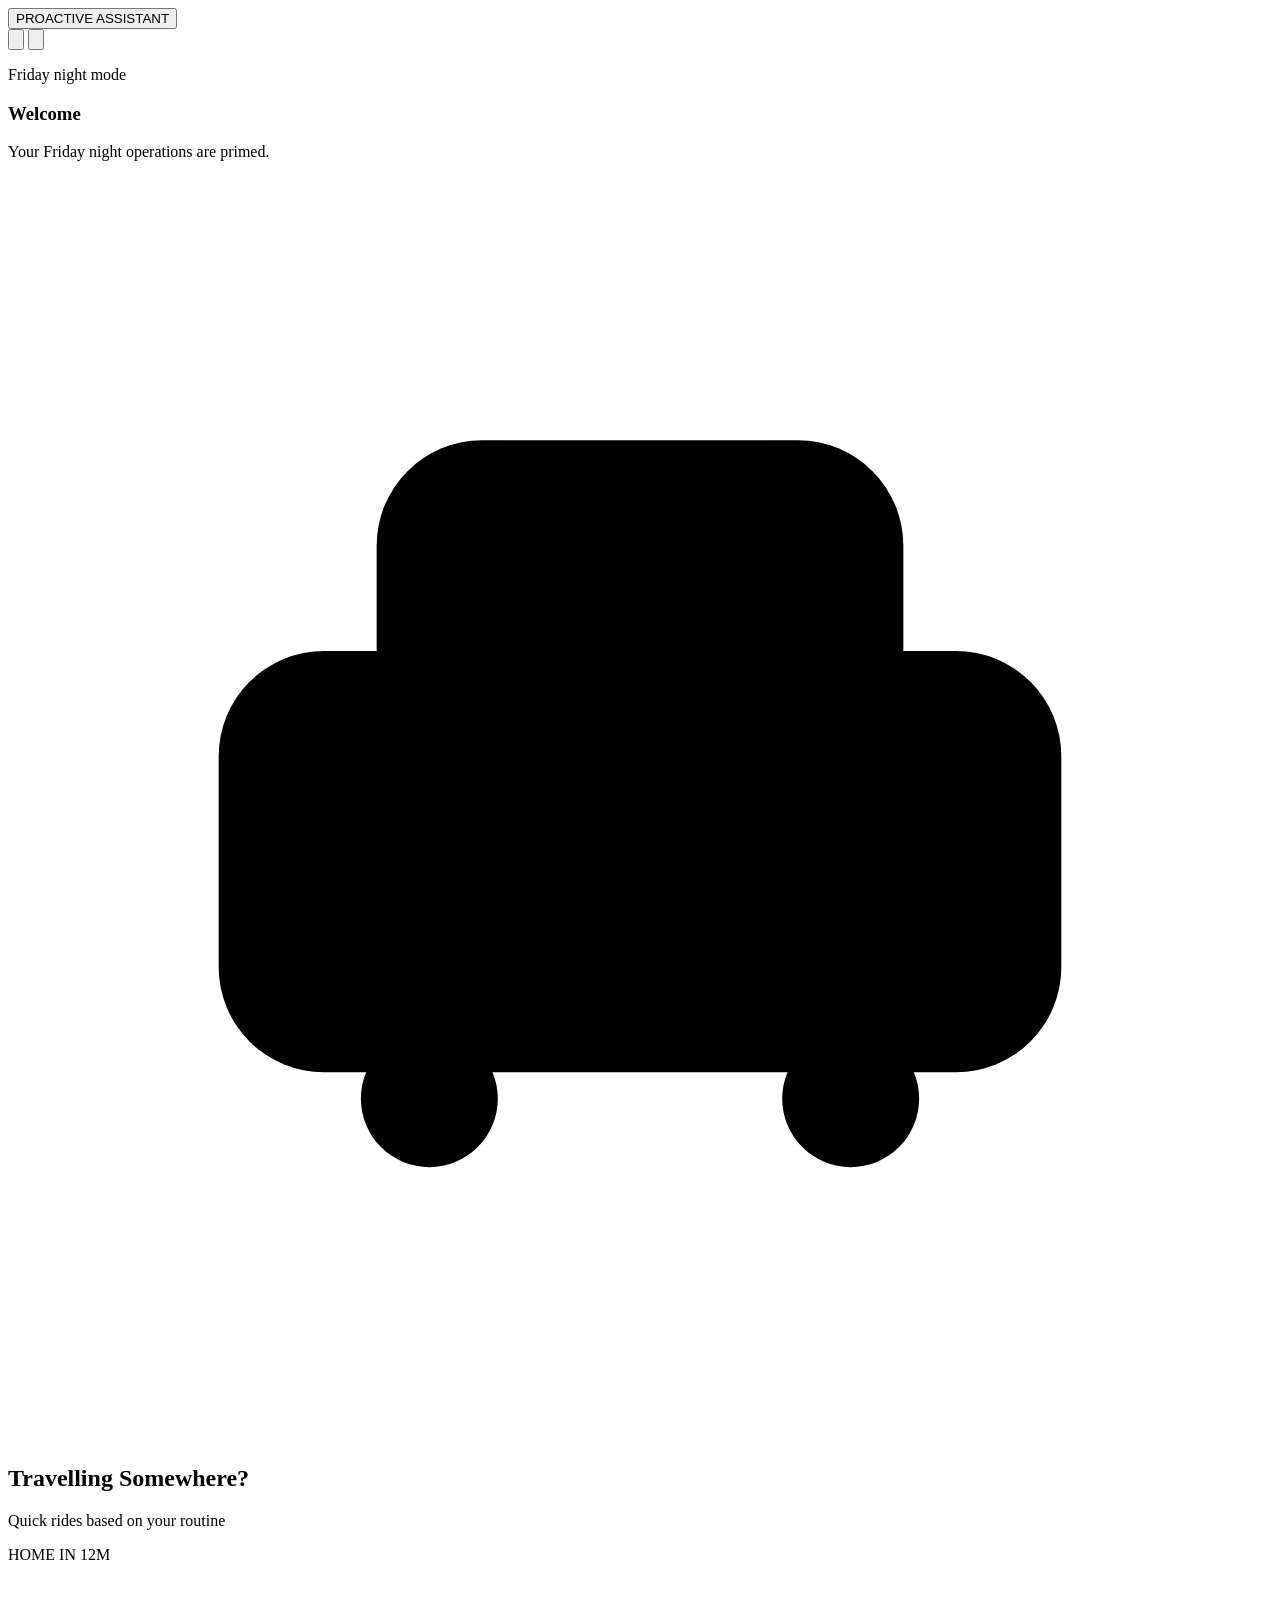
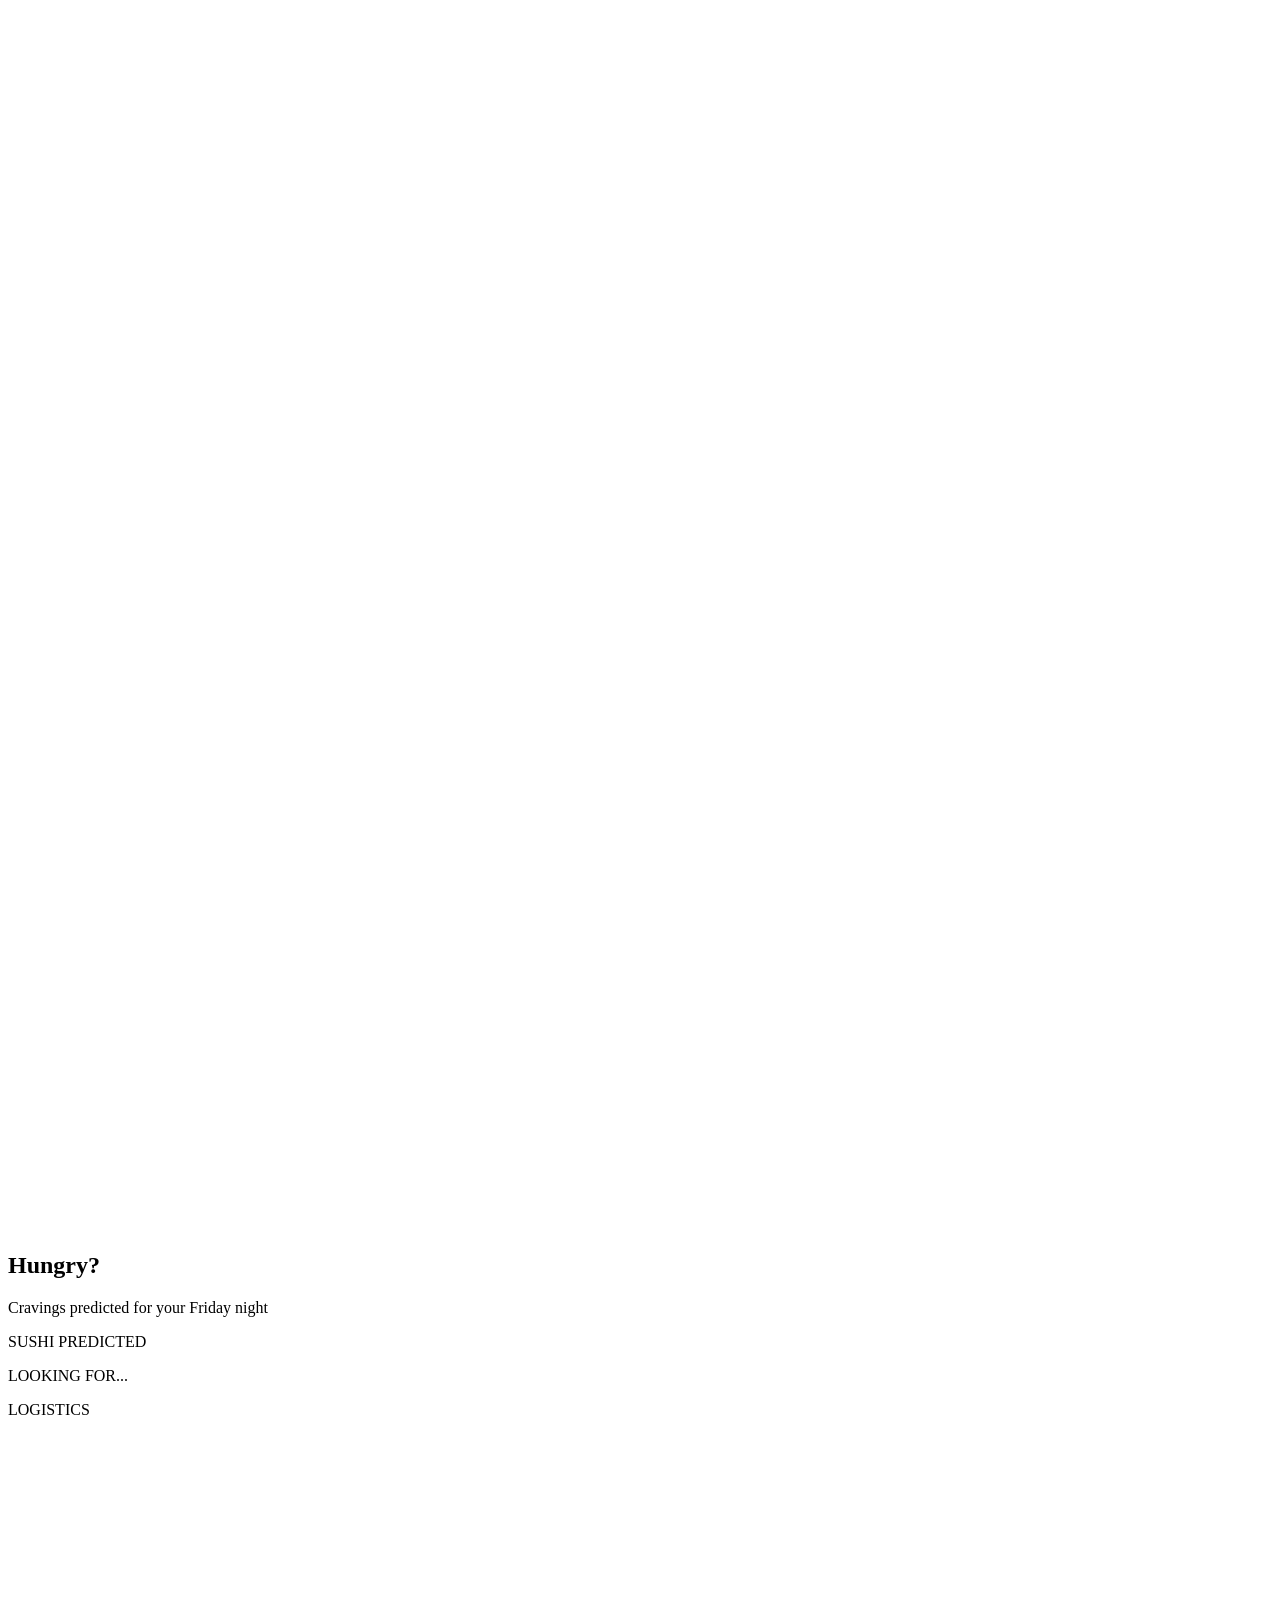
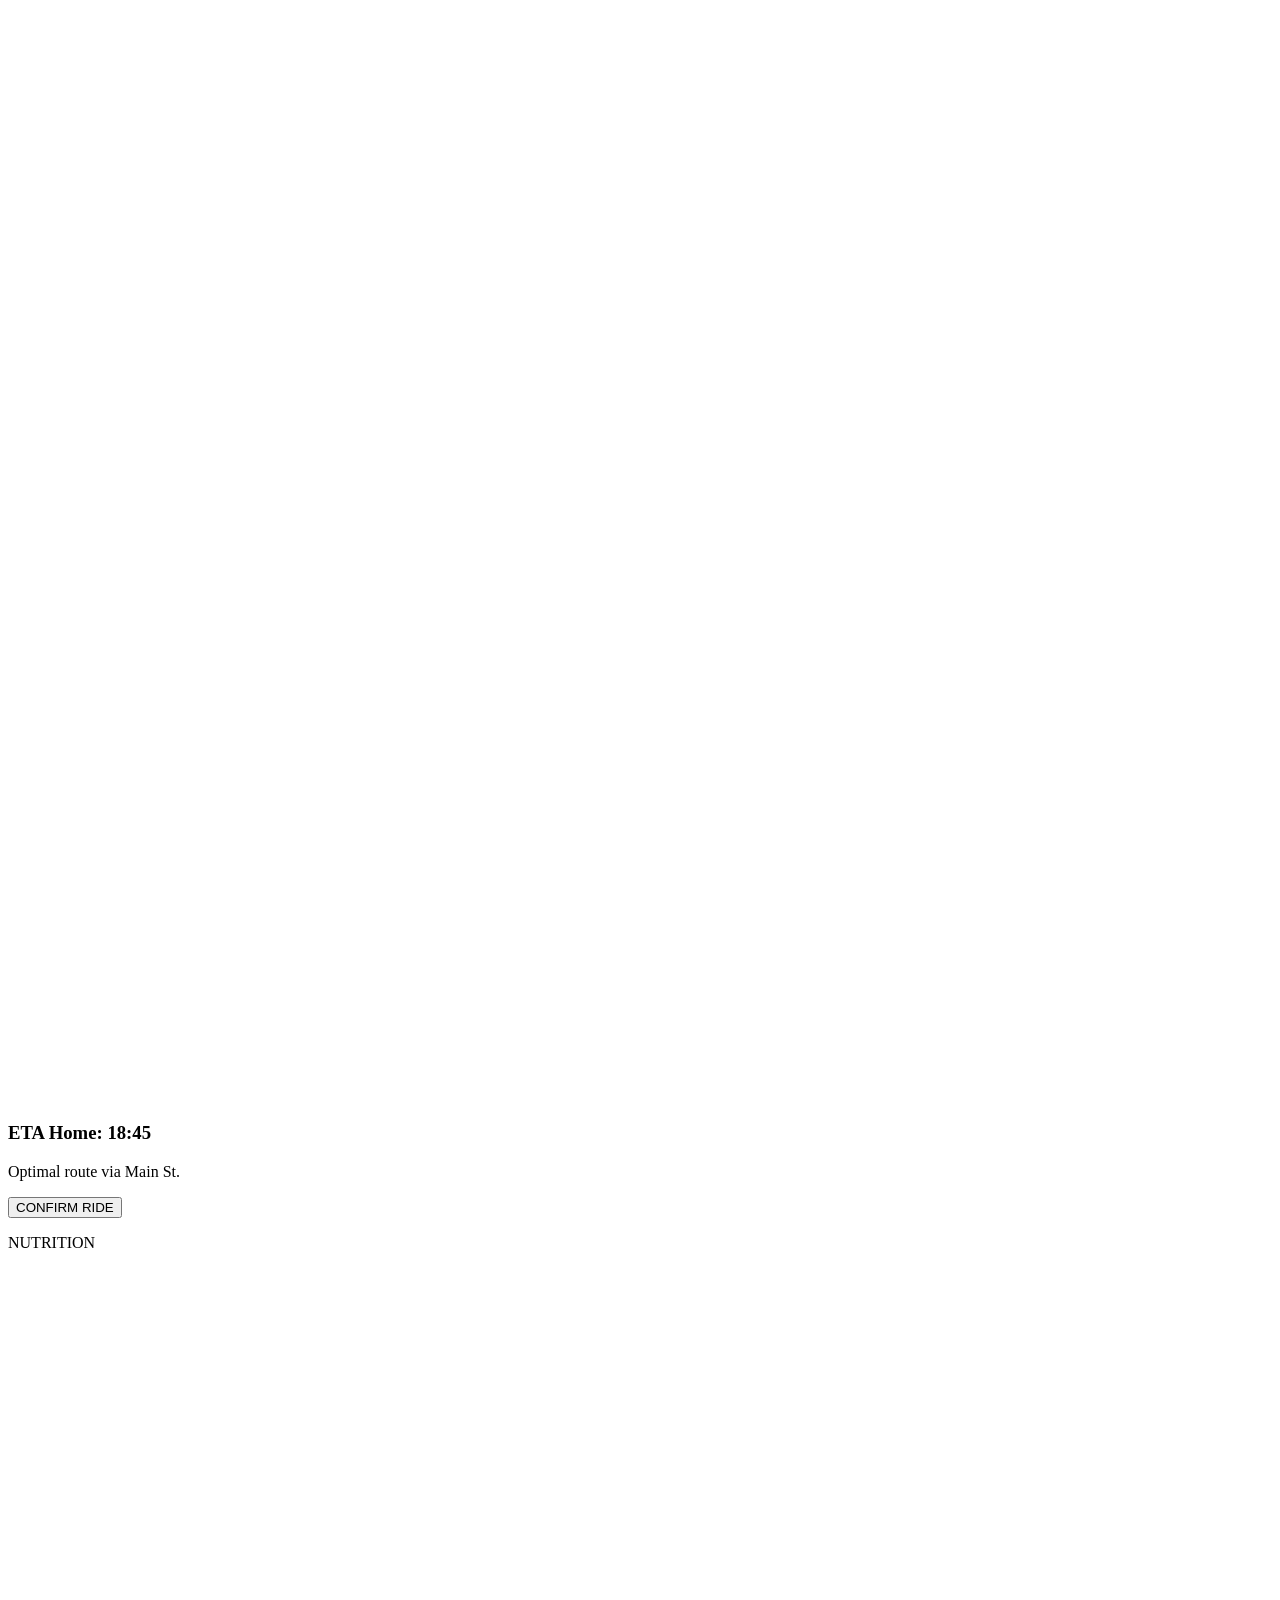
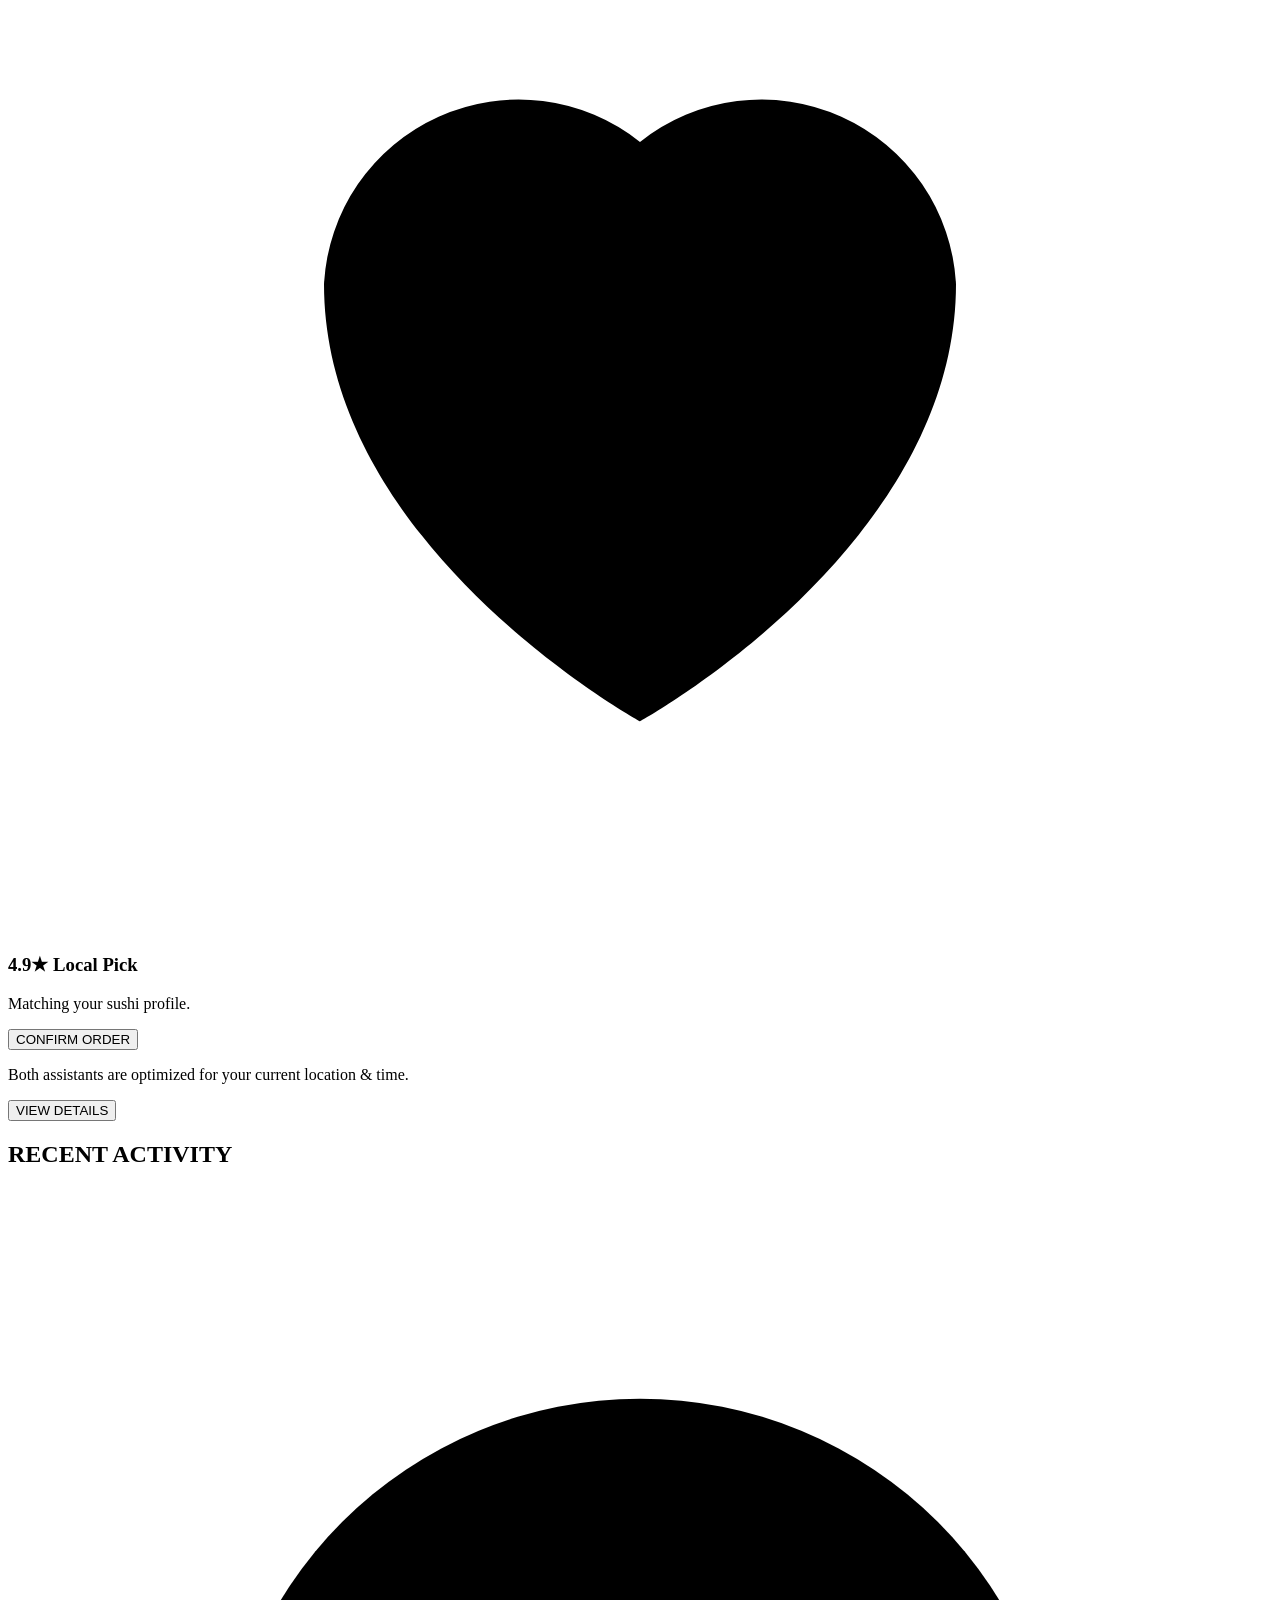
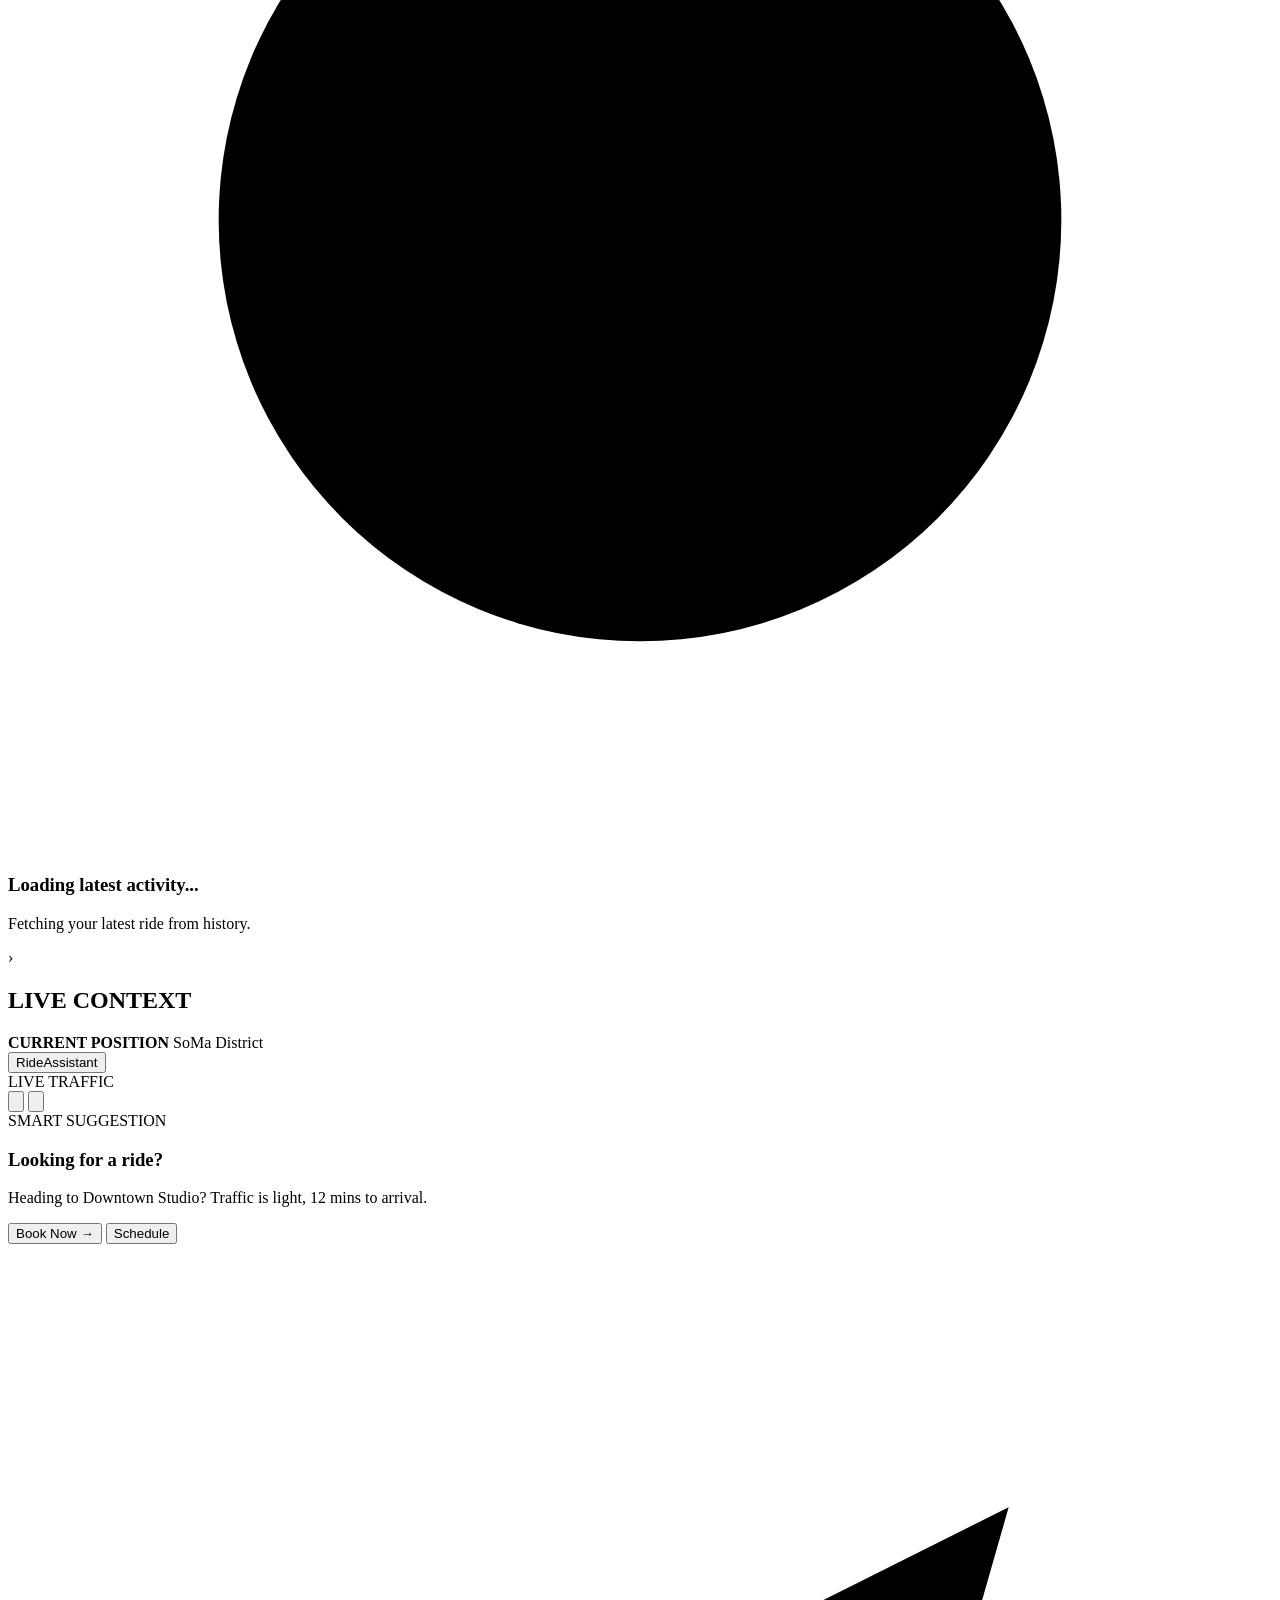
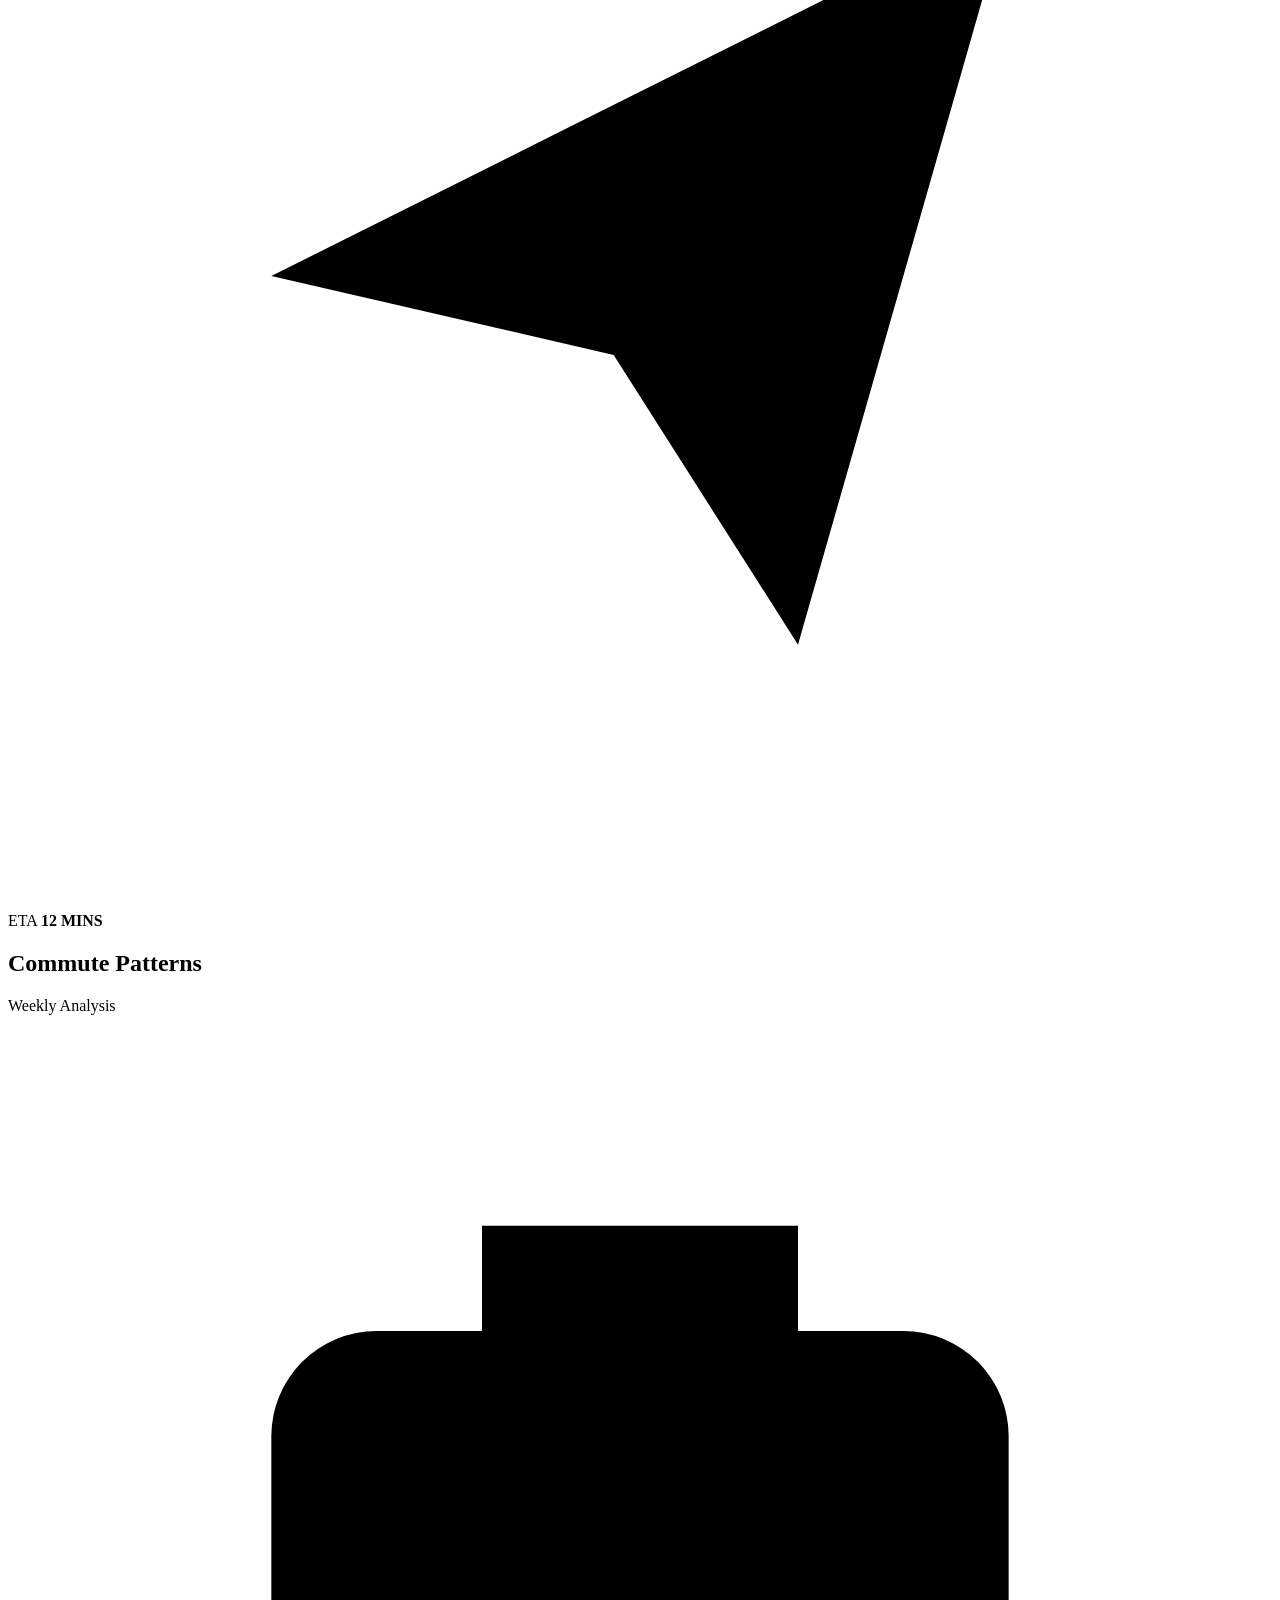
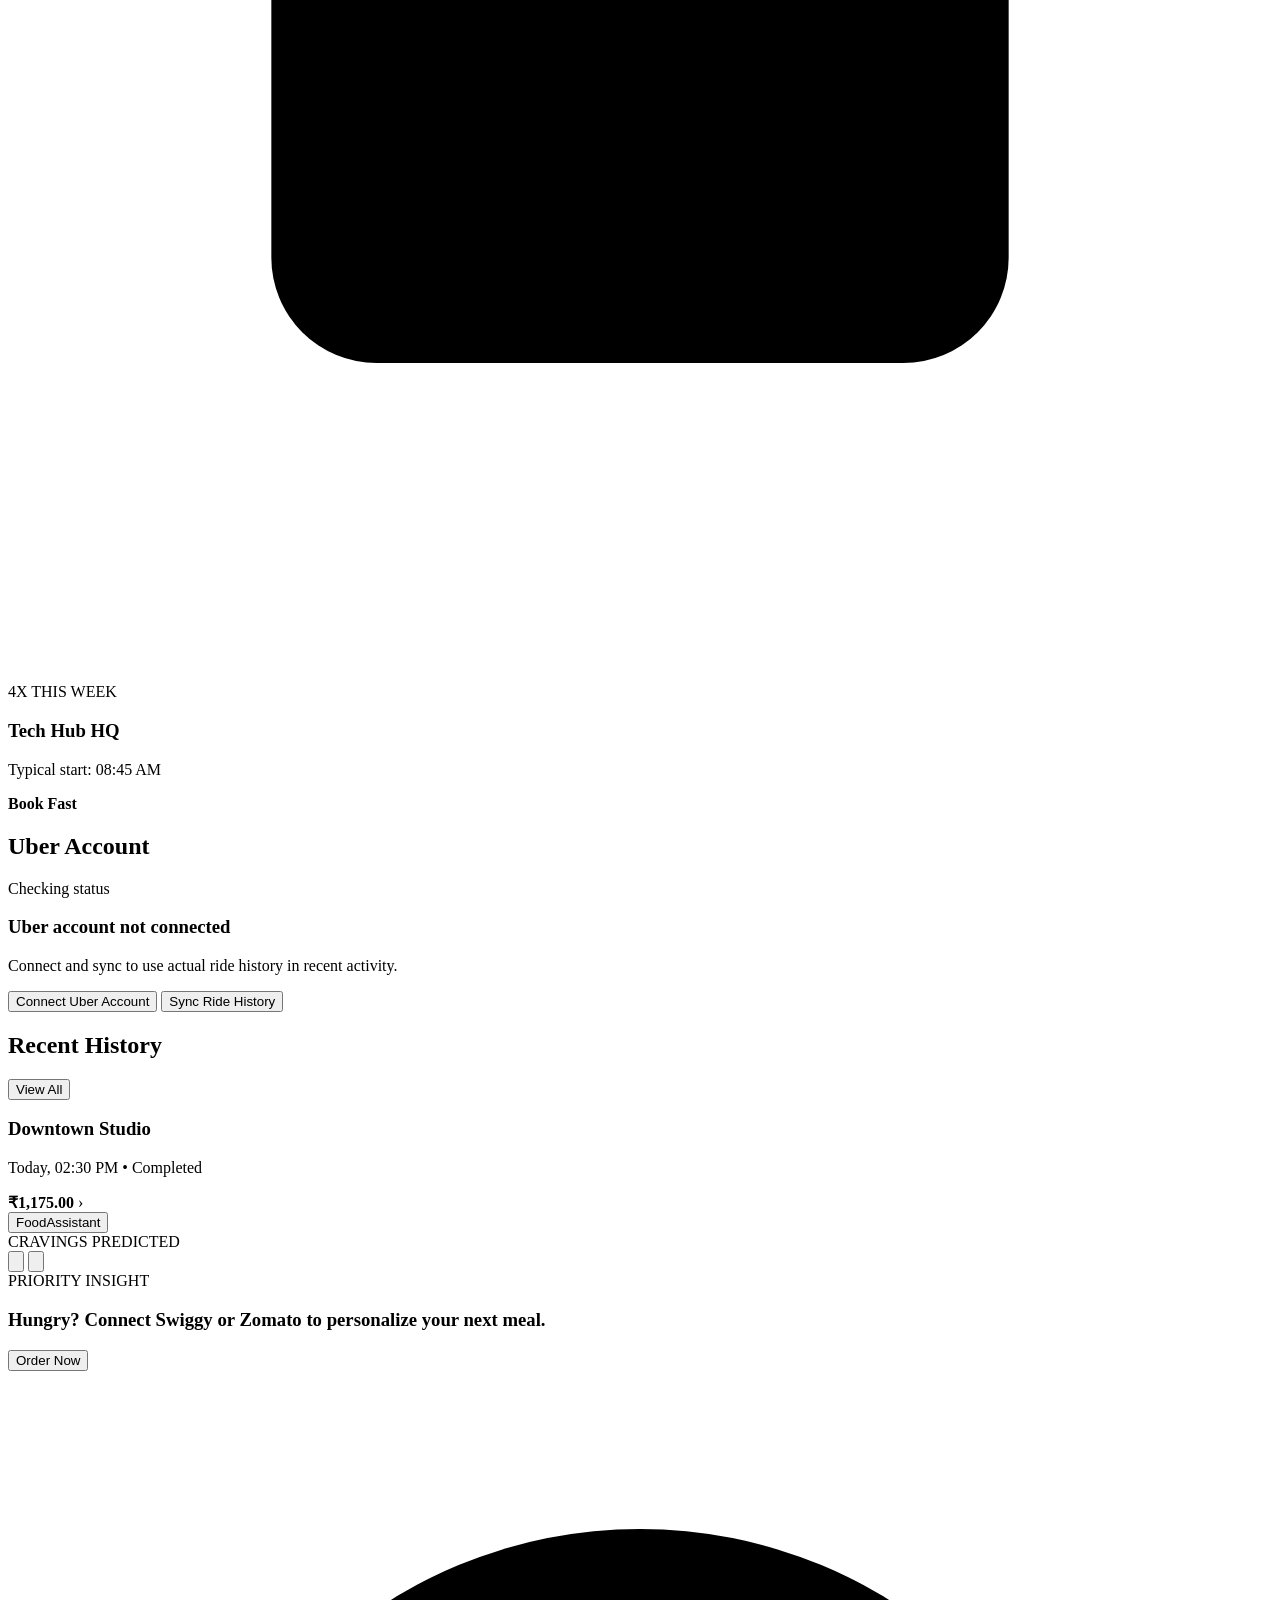
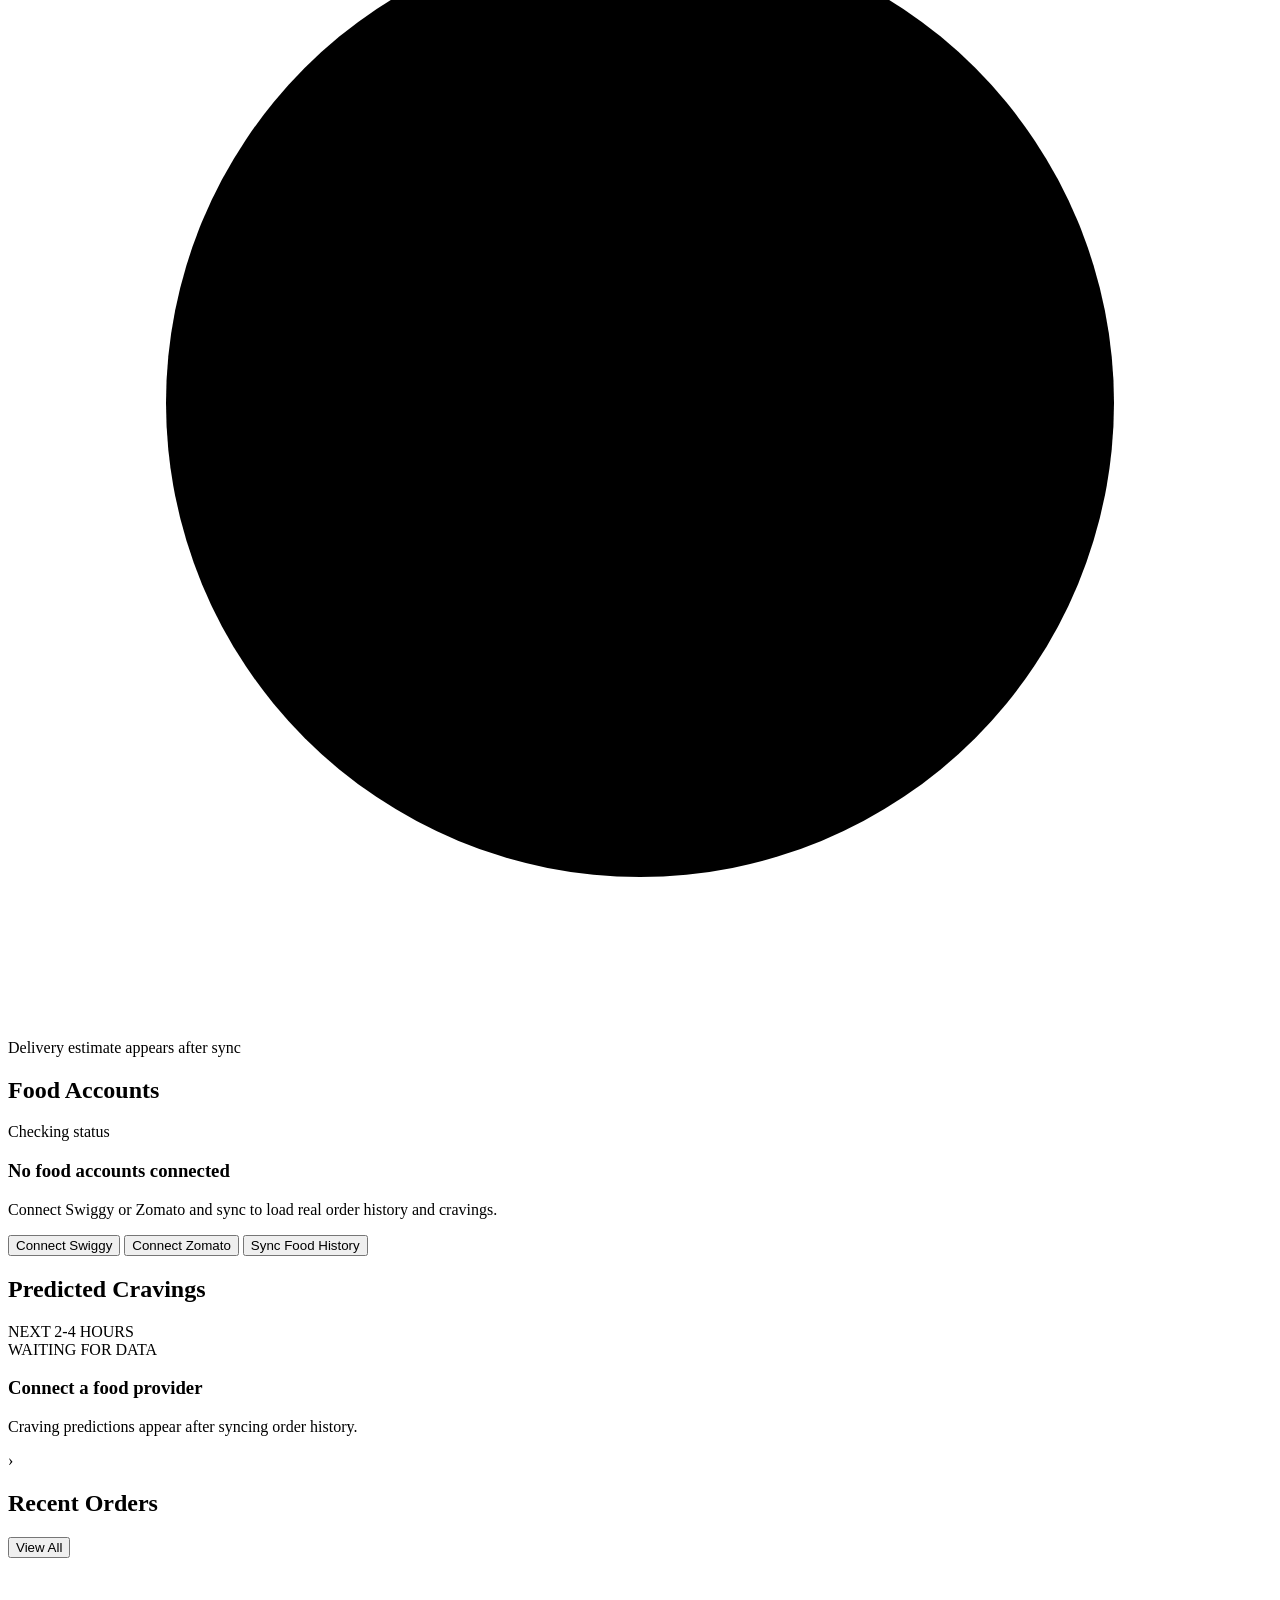
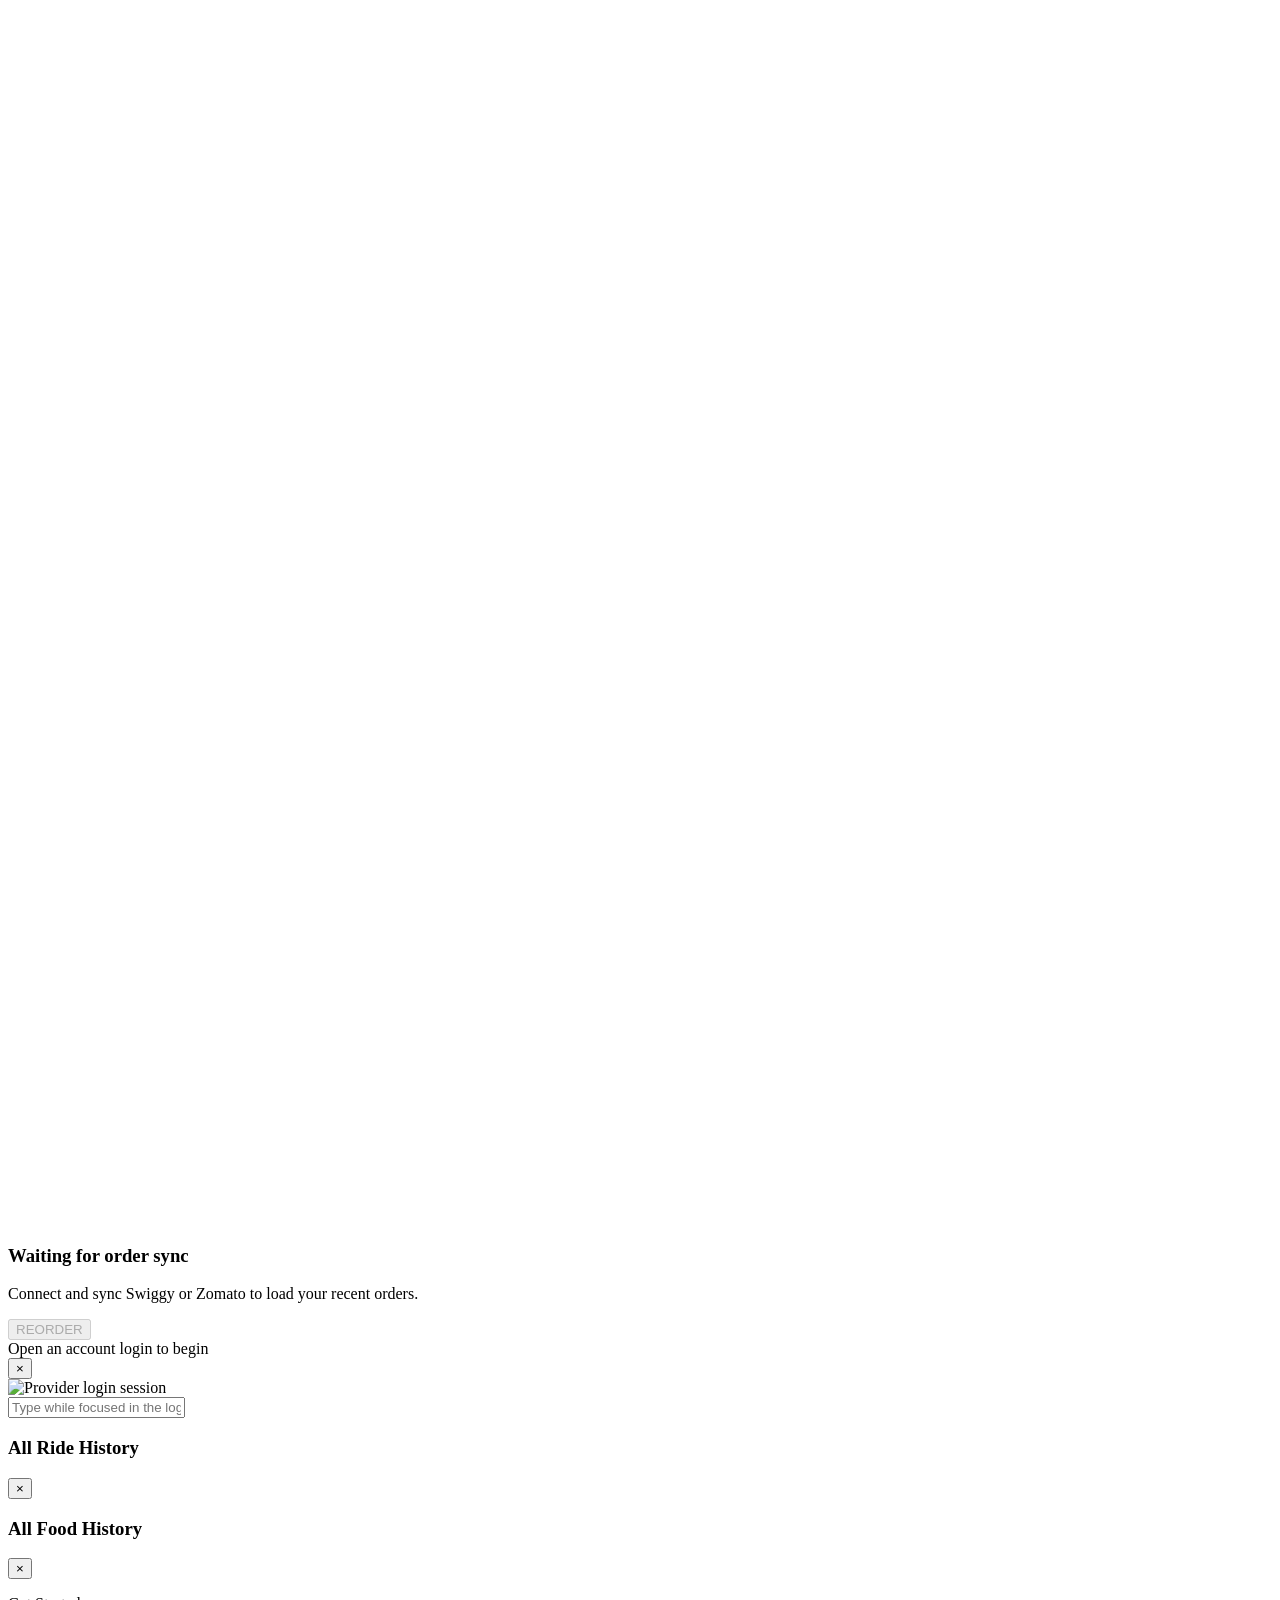
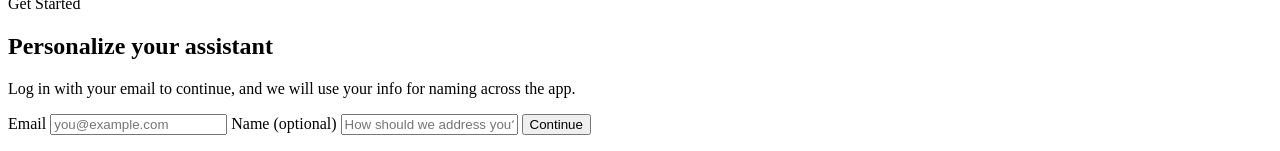
==== proactive_assistant_app/static/index.html @ 805a16c6 "Integrated Swiggy" ====
<!DOCTYPE html>
<html lang="en">
<head>
  <meta charset="UTF-8" />
  <meta name="viewport" content="width=device-width, initial-scale=1.0" />
  <title>Proactive Assistant</title>
  <link rel="preconnect" href="https://fonts.googleapis.com" />
  <link rel="preconnect" href="https://fonts.gstatic.com" crossorigin />
  <link href="https://fonts.googleapis.com/css2?family=Manrope:wght@400;500;600;700;800&family=Space+Grotesk:wght@500;700&display=swap" rel="stylesheet" />
  <link rel="stylesheet" href="/static/styles.css" />
</head>
<body>
  <div class="app-shell">
    <div class="toast hidden" id="toast"></div>

    <section class="screen" data-route="/">
      <header class="topbar">
        <button class="brand-button route-link" data-route-target="/" aria-label="Go to home">
          <span class="brand-mark">PROACTIVE ASSISTANT</span>
        </button>
        <div class="topbar-actions">
          <button class="icon-button" type="button" aria-label="Live context">
            <svg viewBox="0 0 24 24" aria-hidden="true">
              <path d="M5 12a7 7 0 0 1 14 0" />
              <path d="M2 12a10 10 0 0 1 20 0" />
              <path d="M8 12a4 4 0 0 1 8 0" />
              <circle cx="12" cy="16" r="1.5" />
            </svg>
          </button>
          <button class="icon-button icon-button--profile" type="button" aria-label="Profile">
            <svg viewBox="0 0 24 24" aria-hidden="true">
              <circle cx="12" cy="8" r="3.5" />
              <path d="M5.5 19a6.5 6.5 0 0 1 13 0" />
            </svg>
          </button>
        </div>
      </header>

      <main class="page page-home">
        <section class="hero-copy">
          <p class="eyebrow">Friday night mode</p>
          <h1 id="homeGreetingHeading">Welcome</h1>
          <p>Your Friday night operations are primed.</p>
        </section>

        <section class="assistant-grid">
          <article class="feature-card feature-card--rides route-link" data-route-target="/rides" role="button" tabindex="0" aria-label="Open rides assistant">
            <div class="feature-card__badge">
              <svg viewBox="0 0 24 24" aria-hidden="true">
                <rect x="4" y="9" width="16" height="8" rx="2" />
                <path d="M7 9V7a2 2 0 0 1 2-2h6a2 2 0 0 1 2 2v2" />
                <circle cx="8" cy="17.5" r="1.3" />
                <circle cx="16" cy="17.5" r="1.3" />
              </svg>
            </div>
            <div class="feature-card__content">
              <h2>Travelling Somewhere?</h2>
              <p>Quick rides based on your routine</p>
              <span class="feature-chip" id="homeRideChip">HOME IN 12M</span>
            </div>
          </article>

          <article class="feature-card feature-card--food route-link" data-route-target="/food" role="button" tabindex="0" aria-label="Open food assistant">
            <div class="feature-card__badge feature-card__badge--amber">
              <svg viewBox="0 0 24 24" aria-hidden="true">
                <path d="M7 4v8" />
                <path d="M10 4v8" />
                <path d="M7 8h3" />
                <path d="M14 4v5" />
                <path d="M17 4v16" />
              </svg>
            </div>
            <div class="feature-card__content">
              <h2>Hungry?</h2>
              <p>Cravings predicted for your Friday night</p>
              <span class="feature-chip feature-chip--amber">SUSHI PREDICTED</span>
            </div>
          </article>
        </section>

        <section class="spotlight-card">
          <div class="spotlight-card__header">
            <div>
              <p class="spotlight-kicker">LOOKING FOR...</p>
            </div>
            <div class="spotlight-card__glyph" aria-hidden="true">
              <span></span><span></span><span></span>
            </div>
          </div>

          <div class="spotlight-grid">
            <article class="spotlight-panel">
              <p class="spotlight-panel__label">LOGISTICS</p>
              <div class="spotlight-panel__body">
                <div class="spotlight-panel__icon">
                  <svg viewBox="0 0 24 24" aria-hidden="true">
                    <path d="M8 6v12" />
                    <path d="M16 6v12" />
                    <path d="M12 9v6" />
                  </svg>
                </div>
                <div>
                  <h3 id="logisticsTitle">ETA Home: 18:45</h3>
                  <p id="logisticsText">Optimal route via Main St.</p>
                </div>
              </div>
              <button class="panel-cta panel-cta--cyan route-link" data-route-target="/rides" type="button">CONFIRM RIDE</button>
            </article>

            <article class="spotlight-panel">
              <p class="spotlight-panel__label">NUTRITION</p>
              <div class="spotlight-panel__body">
                <div class="spotlight-panel__icon spotlight-panel__icon--amber">
                  <svg viewBox="0 0 24 24" aria-hidden="true">
                    <path d="M12 20s-6-3.3-6-8.3A3.7 3.7 0 0 1 12 9a3.7 3.7 0 0 1 6 2.7C18 16.7 12 20 12 20Z" />
                  </svg>
                </div>
                <div>
                  <h3>4.9★ Local Pick</h3>
                  <p>Matching your sushi profile.</p>
                </div>
              </div>
              <button class="panel-cta panel-cta--amber route-link" data-route-target="/food" type="button">CONFIRM ORDER</button>
            </article>
          </div>

          <div class="spotlight-card__footer">
            <p>Both assistants are optimized for your current location &amp; time.</p>
            <button class="text-link route-link" data-route-target="/rides" type="button">VIEW DETAILS</button>
          </div>
        </section>

        <section class="home-bottom-grid">
          <div>
            <div class="section-heading">
              <h2>RECENT ACTIVITY</h2>
            </div>
            <div class="activity-list" id="homeActivityList">
              <article class="activity-row">
                <div class="activity-row__icon">
                  <svg viewBox="0 0 24 24" aria-hidden="true">
                    <path d="M12 7v5l3 2" />
                    <circle cx="12" cy="12" r="8" />
                    <path d="M8 4l-2 2" />
                  </svg>
                </div>
                <div class="activity-row__copy">
                  <h3>Loading latest activity...</h3>
                  <p>Fetching your latest ride from history.</p>
                </div>
                <span class="activity-row__chevron">›</span>
              </article>
            </div>
          </div>

          <div>
            <div class="section-heading">
              <h2>LIVE CONTEXT</h2>
            </div>
            <article class="context-card">
              <div class="map-orb"></div>
              <div class="context-card__label">
                <strong>CURRENT POSITION</strong>
                <span id="contextLocation">SoMa District</span>
              </div>
            </article>
          </div>
        </section>
      </main>
    </section>

    <section class="screen hidden" data-route="/rides">
      <header class="topbar">
        <button class="brand-button route-link brand-button--titlecase" data-route-target="/" aria-label="Go to home">
          <span class="brand-mark">RideAssistant</span>
        </button>
        <div class="context-pill context-pill--cyan">
          <span class="context-pill__dot"></span>
          <span>LIVE TRAFFIC</span>
        </div>
        <div class="topbar-actions">
          <button class="icon-button" type="button" aria-label="Live context">
            <svg viewBox="0 0 24 24" aria-hidden="true">
              <path d="M5 12a7 7 0 0 1 14 0" />
              <path d="M2 12a10 10 0 0 1 20 0" />
              <path d="M8 12a4 4 0 0 1 8 0" />
              <circle cx="12" cy="16" r="1.5" />
            </svg>
          </button>
          <button class="icon-button" type="button" aria-label="Profile">
            <svg viewBox="0 0 24 24" aria-hidden="true">
              <circle cx="12" cy="8" r="3.5" />
              <path d="M5.5 19a6.5 6.5 0 0 1 13 0" />
            </svg>
          </button>
        </div>
      </header>

      <main class="page page-rides">
        <section class="hero-panel hero-panel--rides">
          <div class="hero-panel__content">
            <span class="mini-pill mini-pill--cyan">SMART SUGGESTION</span>
            <h1>Looking for a ride?</h1>
            <p id="ridesHeroText">Heading to Downtown Studio? Traffic is light, 12 mins to arrival.</p>
            <div class="hero-actions">
              <button class="primary-cta" id="bookRideNow" type="button">Book Now <span>→</span></button>
              <button class="secondary-cta" id="scheduleRide" type="button">Schedule</button>
            </div>
          </div>
          <div class="hero-panel__eta">
            <div class="hero-panel__eta-icon">
              <svg viewBox="0 0 24 24" aria-hidden="true">
                <path d="M5 12 19 5l-4 14-3.5-5.5Z" />
              </svg>
            </div>
            <div>
              <span>ETA</span>
              <strong id="rideEtaLabel">12 MINS</strong>
            </div>
          </div>
          <div class="map-pin" aria-hidden="true"></div>
        </section>

        <section class="section-stack" id="ridePatternsSection">
          <div class="section-heading section-heading--space">
            <h2>Commute Patterns</h2>
            <span class="section-tag">Weekly Analysis</span>
          </div>
          <div class="pattern-card-grid" id="ridePatternCards">
            <article class="pattern-card pattern-card--cyan">
              <div class="pattern-card__icon">
                <svg viewBox="0 0 24 24" aria-hidden="true">
                  <rect x="5" y="6" width="14" height="12" rx="2" />
                  <path d="M9 6V4h6v2" />
                </svg>
              </div>
              <span class="pattern-card__tag">4X THIS WEEK</span>
              <h3>Tech Hub HQ</h3>
              <p>Typical start: 08:45 AM</p>
              <div class="pattern-card__footer">
                <span class="pattern-bar"></span>
                <strong>Book Fast</strong>
              </div>
            </article>
          </div>
        </section>

        <section class="section-stack">
          <div class="section-heading section-heading--space">
            <h2>Uber Account</h2>
            <span class="section-tag" id="uberConnectionTag">Checking status</span>
          </div>
          <article class="uber-connect-card">
            <div class="uber-connect-card__copy">
              <h3 id="uberLoginStatusText">Uber account not connected</h3>
              <p id="uberSyncStatusText">Connect and sync to use actual ride history in recent activity.</p>
            </div>
            <div class="uber-connect-card__actions">
              <button class="secondary-cta" id="connectUberBtn" type="button">Connect Uber Account</button>
              <button class="primary-cta" id="syncUberBtn" type="button">Sync Ride History</button>
            </div>
          </article>
        </section>

        <section class="section-stack">
          <div class="section-heading section-heading--space">
            <h2>Recent History</h2>
            <button class="text-link" id="viewAllRideHistoryBtn" type="button">View All</button>
          </div>
          <div class="history-list" id="rideHistoryList">
            <article class="history-row">
              <div class="history-thumb history-thumb--car"></div>
              <div class="history-row__copy">
                <h3>Downtown Studio</h3>
                <p>Today, 02:30 PM • Completed</p>
              </div>
              <div class="history-row__meta">
                <strong>₹1,175.00</strong>
                <span>›</span>
              </div>
            </article>
          </div>
        </section>
      </main>
    </section>

    <section class="screen hidden" data-route="/food">
      <header class="topbar">
        <button class="brand-button route-link brand-button--titlecase" data-route-target="/" aria-label="Go to home">
          <span class="brand-mark">FoodAssistant</span>
        </button>
        <div class="context-pill context-pill--amber">
          <span class="context-pill__dot"></span>
          <span>CRAVINGS PREDICTED</span>
        </div>
        <div class="topbar-actions">
          <button class="icon-button" type="button" aria-label="Live context">
            <svg viewBox="0 0 24 24" aria-hidden="true">
              <path d="M5 12a7 7 0 0 1 14 0" />
              <path d="M2 12a10 10 0 0 1 20 0" />
              <path d="M8 12a4 4 0 0 1 8 0" />
              <circle cx="12" cy="16" r="1.5" />
            </svg>
          </button>
          <button class="icon-button" type="button" aria-label="Profile">
            <svg viewBox="0 0 24 24" aria-hidden="true">
              <circle cx="12" cy="8" r="3.5" />
              <path d="M5.5 19a6.5 6.5 0 0 1 13 0" />
            </svg>
          </button>
        </div>
      </header>

      <main class="page page-food">
        <section class="hero-panel hero-panel--food">
          <div class="hero-panel__content hero-panel__content--food">
            <span class="mini-pill mini-pill--amber">PRIORITY INSIGHT</span>
            <h1 id="foodHeroText">Hungry? Connect Swiggy or Zomato to personalize your next meal.</h1>
            <div class="hero-actions">
              <button class="primary-cta primary-cta--amber" id="orderNowBtn" type="button">Order Now</button>
              <div class="delivery-pill">
                <svg viewBox="0 0 24 24" aria-hidden="true">
                  <path d="M12 7v6l3 2" />
                  <circle cx="12" cy="12" r="9" />
                </svg>
                <span id="foodEtaText">Delivery estimate appears after sync</span>
              </div>
            </div>
          </div>
        </section>

        <section class="section-stack">
          <div class="section-heading section-heading--space">
            <h2>Food Accounts</h2>
            <span class="section-tag" id="foodProviderTag">Checking status</span>
          </div>
          <article class="uber-connect-card">
            <div class="uber-connect-card__copy">
              <h3 id="foodConnectionStatusText">No food accounts connected</h3>
              <p id="foodSyncStatusText">Connect Swiggy or Zomato and sync to load real order history and cravings.</p>
            </div>
            <div class="uber-connect-card__actions">
              <button class="secondary-cta" id="connectSwiggyBtn" type="button">Connect Swiggy</button>
              <button class="secondary-cta" id="connectZomatoBtn" type="button">Connect Zomato</button>
              <button class="primary-cta primary-cta--amber" id="syncFoodHistoryBtn" type="button">Sync Food History</button>
            </div>
          </article>
        </section>

        <section class="section-stack">
          <div class="section-heading section-heading--space">
            <h2>Predicted Cravings</h2>
            <span class="section-note">NEXT 2-4 HOURS</span>
          </div>
          <div class="cravings-grid" id="foodCravingsGrid">
            <article class="craving-card">
              <div class="craving-thumb craving-thumb--coffee"></div>
              <div class="craving-card__copy">
                <span>WAITING FOR DATA</span>
                <h3>Connect a food provider</h3>
                <p>Craving predictions appear after syncing order history.</p>
              </div>
              <span class="activity-row__chevron">›</span>
            </article>
          </div>
        </section>

        <section class="section-stack">
          <div class="section-heading section-heading--space">
            <h2>Recent Orders</h2>
            <button class="text-link" id="viewAllFoodHistoryBtn" type="button">View All</button>
          </div>
          <div class="orders-list" id="foodOrdersList">
            <article class="order-row">
              <div class="order-row__icon order-row__icon--amber">
                <svg viewBox="0 0 24 24" aria-hidden="true">
                  <path d="M7 4v8" />
                  <path d="M10 4v8" />
                  <path d="M7 8h3" />
                  <path d="M14 4v5" />
                  <path d="M17 4v16" />
                </svg>
              </div>
              <div class="order-row__copy">
                <h3>Waiting for order sync</h3>
                <p>Connect and sync Swiggy or Zomato to load your recent orders.</p>
              </div>
              <button class="reorder-button" type="button" disabled>REORDER</button>
            </article>
          </div>
        </section>
      </main>
    </section>

    <section class="browser-viewer hidden" id="browserViewer" aria-live="polite">
      <div class="browser-viewer__header">
        <div class="browser-viewer__dots" aria-hidden="true">
          <span></span><span></span><span></span>
        </div>
        <div class="browser-viewer__url" id="browserUrl">Open an account login to begin</div>
        <button class="icon-button" id="closeBrowserViewer" type="button" aria-label="Close account login viewer">×</button>
      </div>
      <div class="browser-viewer__body">
        <img class="browser-viewer__image" id="browserScreenshot" alt="Provider login session" />
      </div>
      <div class="browser-viewer__input-row">
        <input id="browserInput" type="text" placeholder="Type while focused in the login window. Enter, Tab, and arrows are supported." autocomplete="off" />
      </div>
    </section>

    <section class="history-modal hidden" id="rideHistoryModal" role="dialog" aria-modal="true" aria-labelledby="rideHistoryModalTitle">
      <div class="history-modal__card">
        <div class="history-modal__header">
          <h3 id="rideHistoryModalTitle">All Ride History</h3>
          <button class="icon-button" id="closeRideHistoryModal" type="button" aria-label="Close ride history window">×</button>
        </div>
        <p class="history-modal__meta" id="rideHistoryModalMeta"></p>
        <div class="history-modal__body" id="rideHistoryModalBody"></div>
      </div>
    </section>

    <section class="history-modal hidden" id="foodHistoryModal" role="dialog" aria-modal="true" aria-labelledby="foodHistoryModalTitle">
      <div class="history-modal__card">
        <div class="history-modal__header">
          <h3 id="foodHistoryModalTitle">All Food History</h3>
          <button class="icon-button" id="closeFoodHistoryModal" type="button" aria-label="Close food history window">×</button>
        </div>
        <p class="history-modal__meta" id="foodHistoryModalMeta"></p>
        <div class="history-modal__body" id="foodHistoryModalBody"></div>
      </div>
    </section>

    <section class="landing-overlay hidden" id="landingOverlay" role="dialog" aria-modal="true" aria-labelledby="landingTitle">
      <div class="landing-card">
        <p class="eyebrow">Get Started</p>
        <h2 id="landingTitle">Personalize your assistant</h2>
        <p>Log in with your email to continue, and we will use your info for naming across the app.</p>
        <form id="landingForm" class="landing-form">
          <label for="landingEmail">Email</label>
          <input id="landingEmail" type="email" placeholder="you@example.com" required autocomplete="email" />

          <label for="landingName">Name (optional)</label>
          <input id="landingName" type="text" placeholder="How should we address you?" autocomplete="name" />

          <button class="primary-cta" type="submit">Continue</button>
          <p class="landing-error hidden" id="landingError"></p>
        </form>
      </div>
    </section>
  </div>

  <script src="/static/app.js"></script>
</body>
</html>
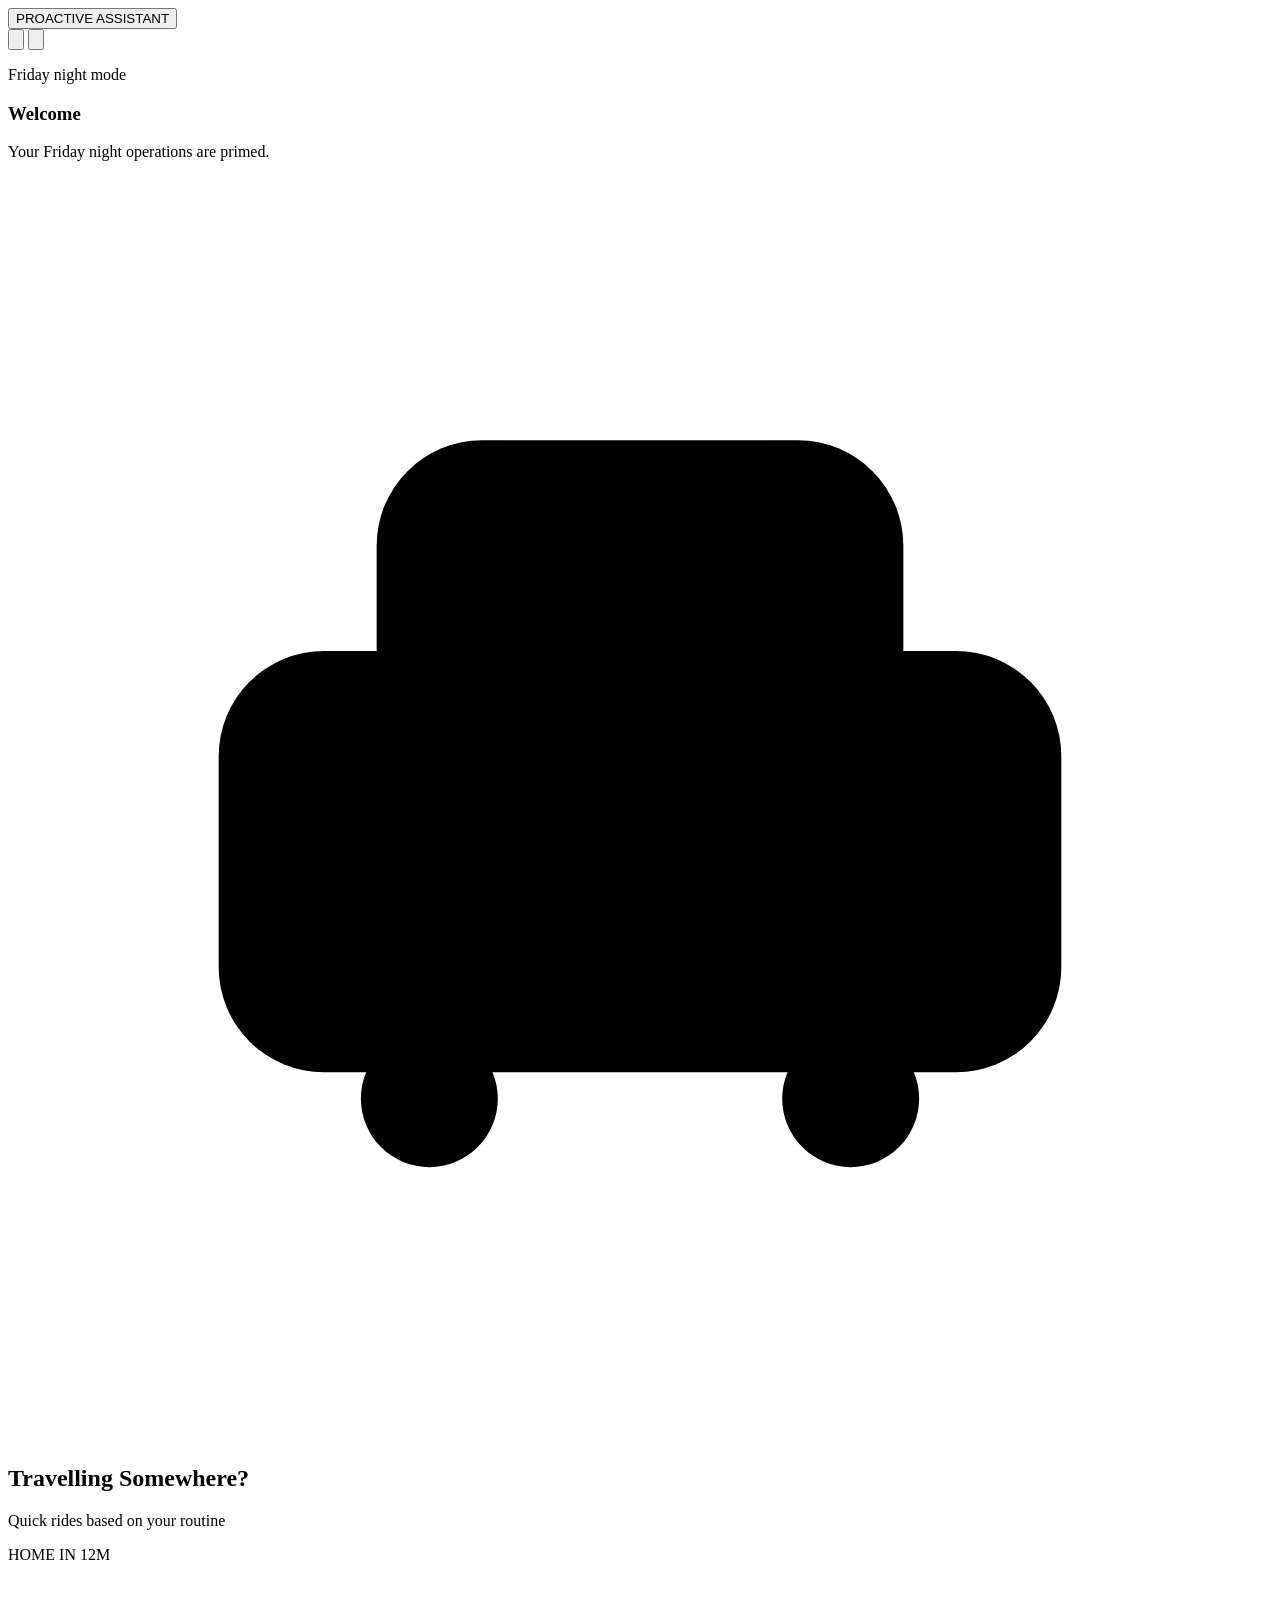
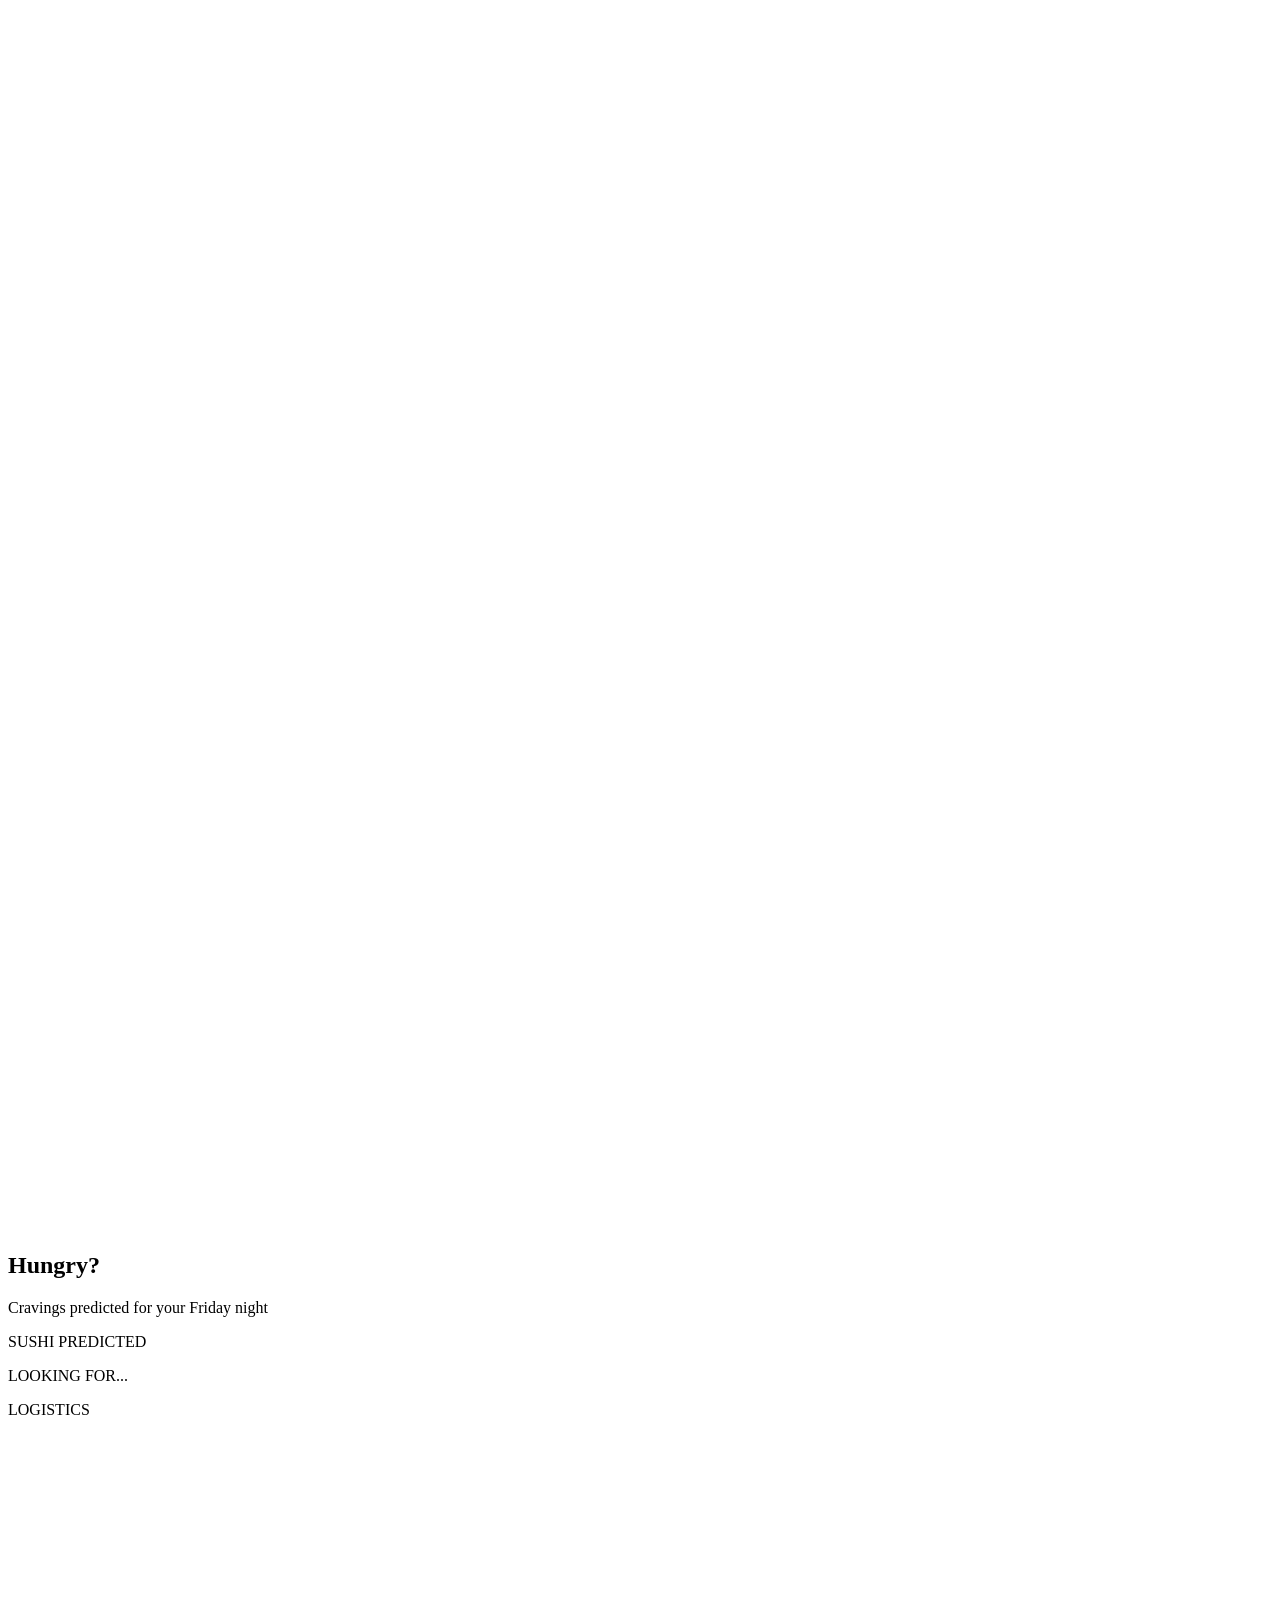
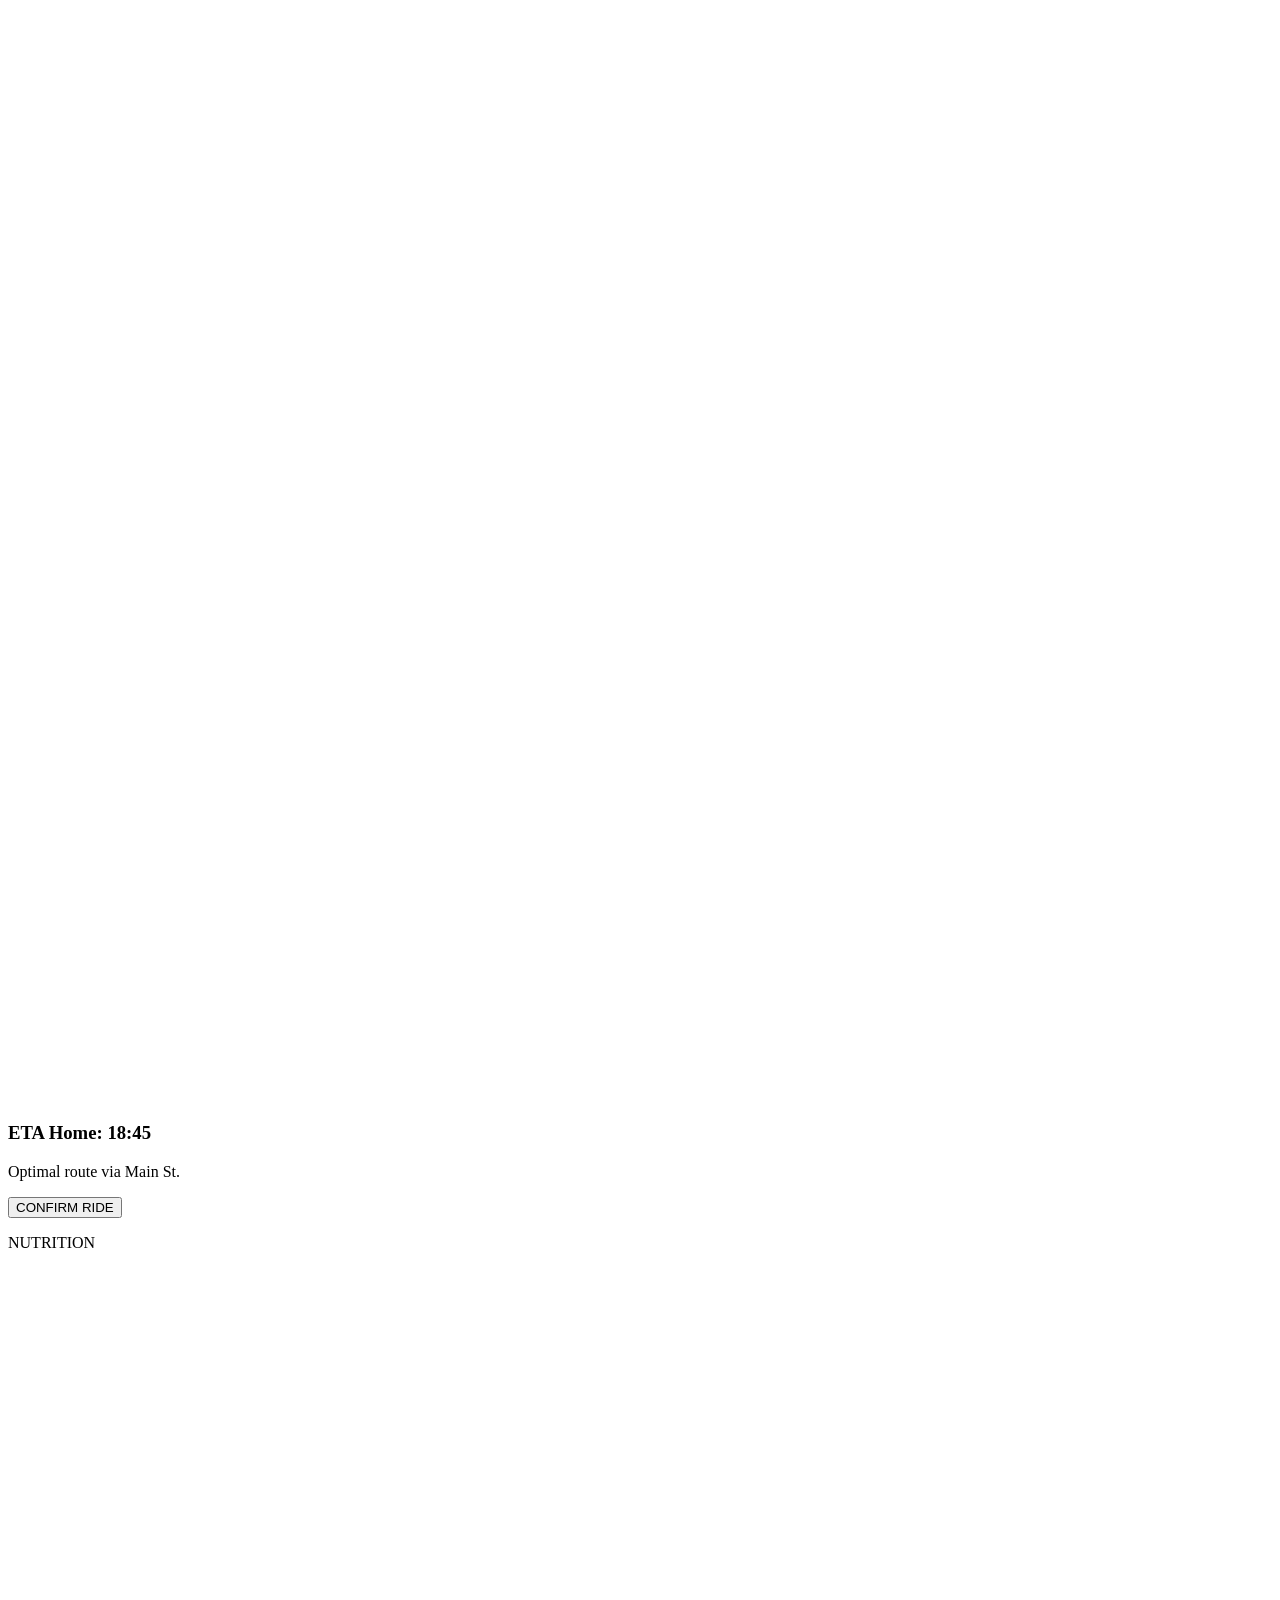
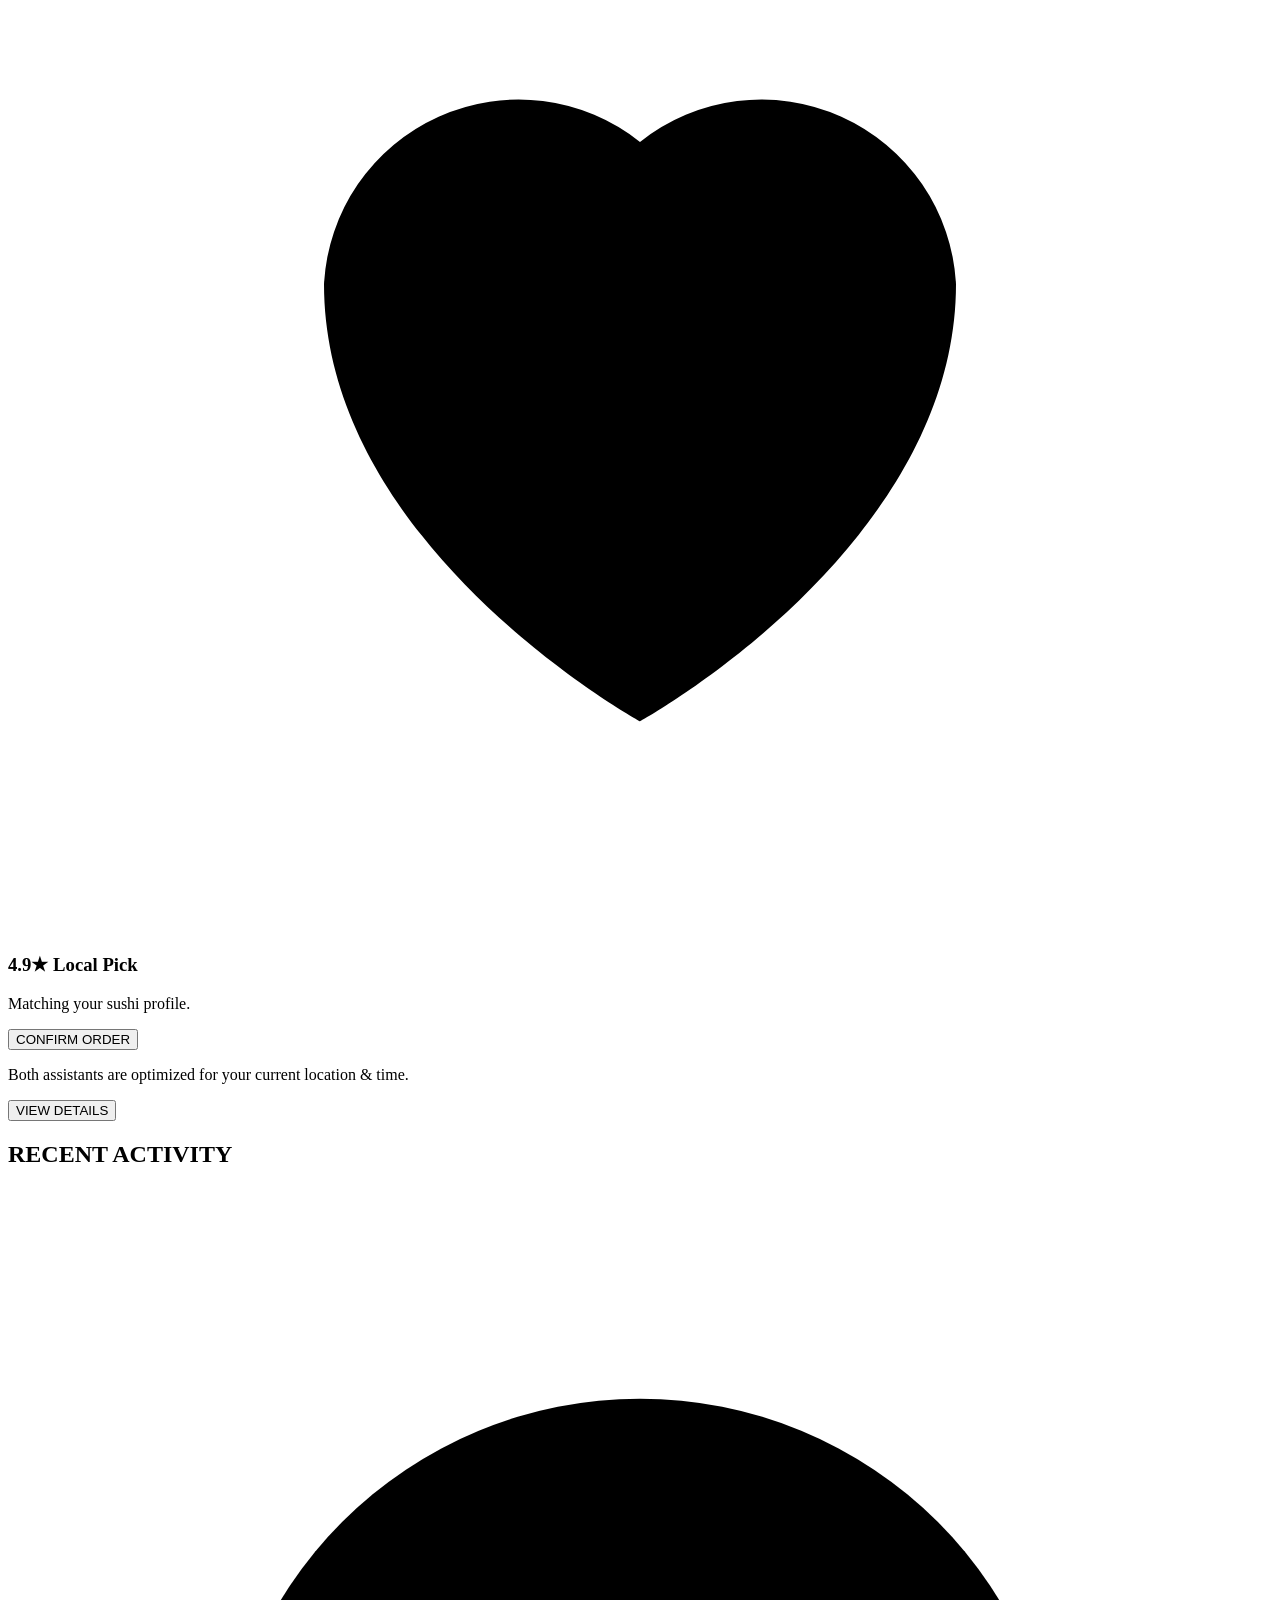
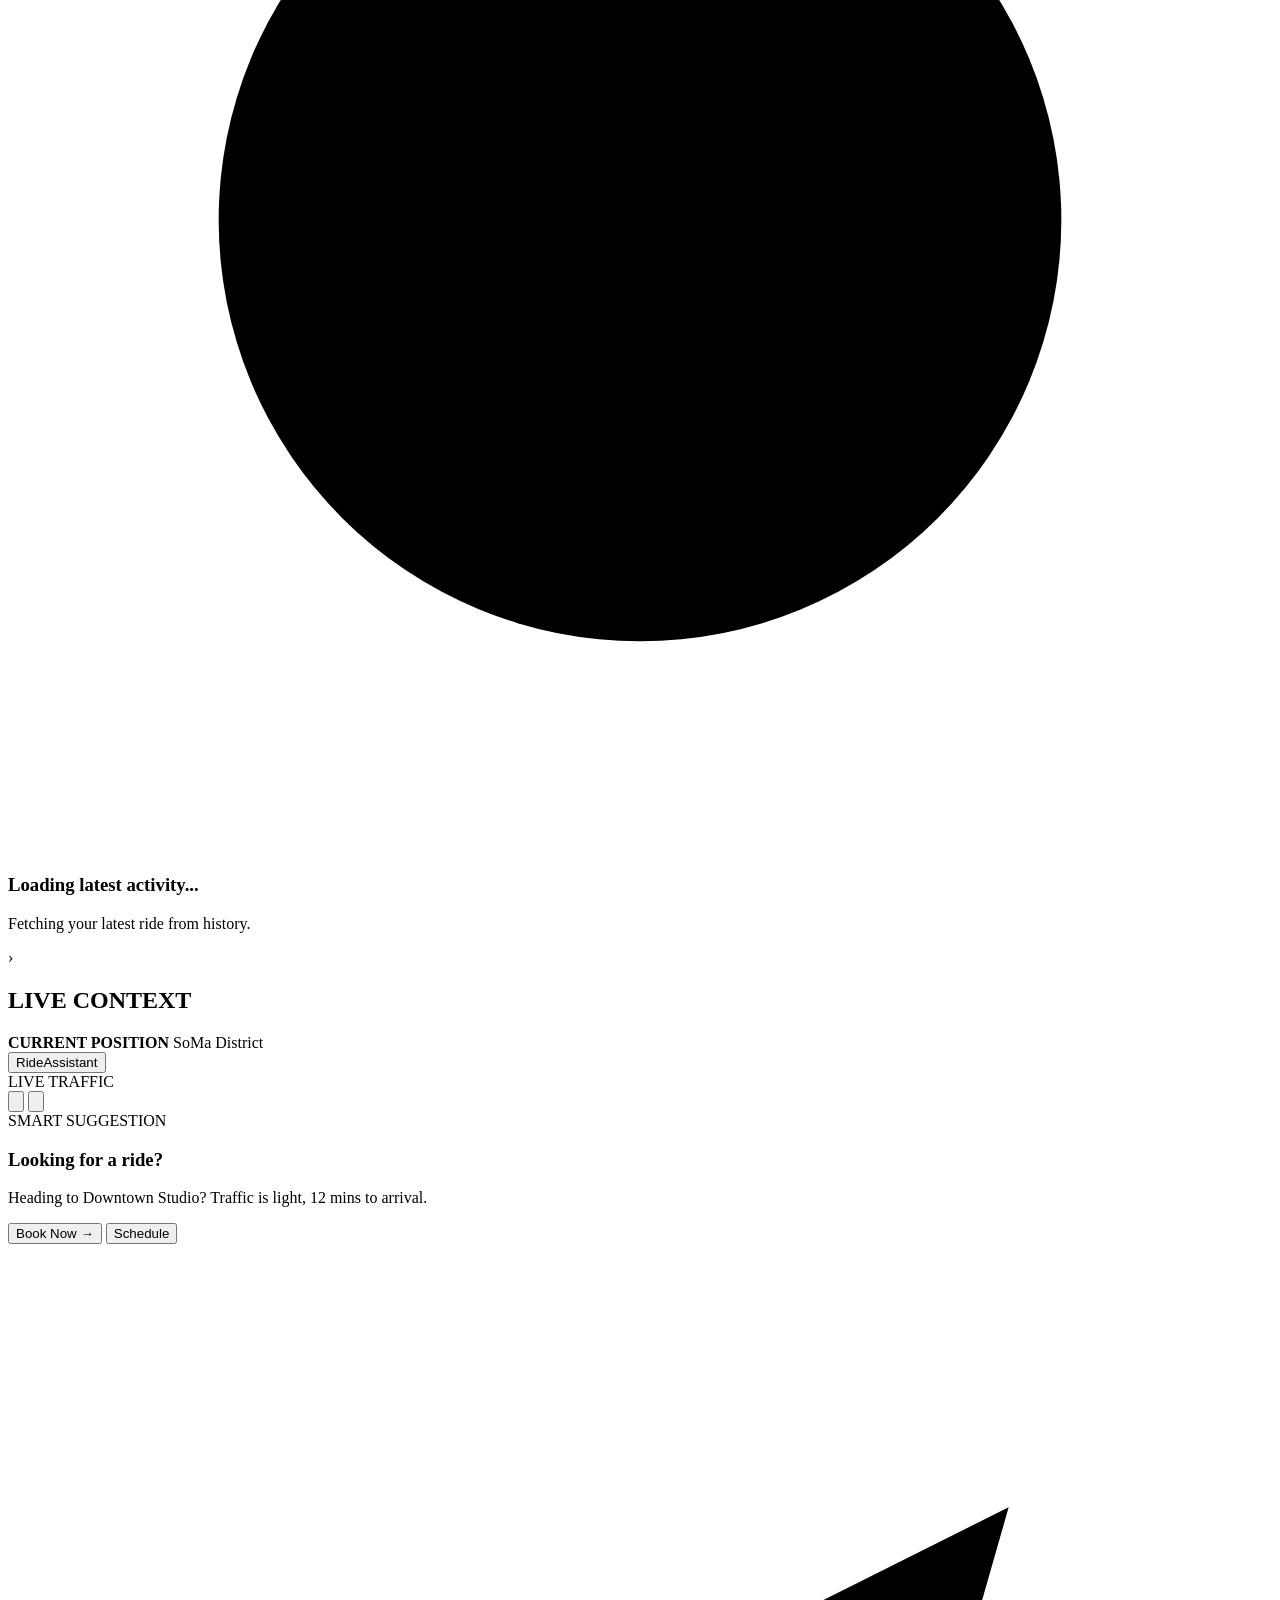
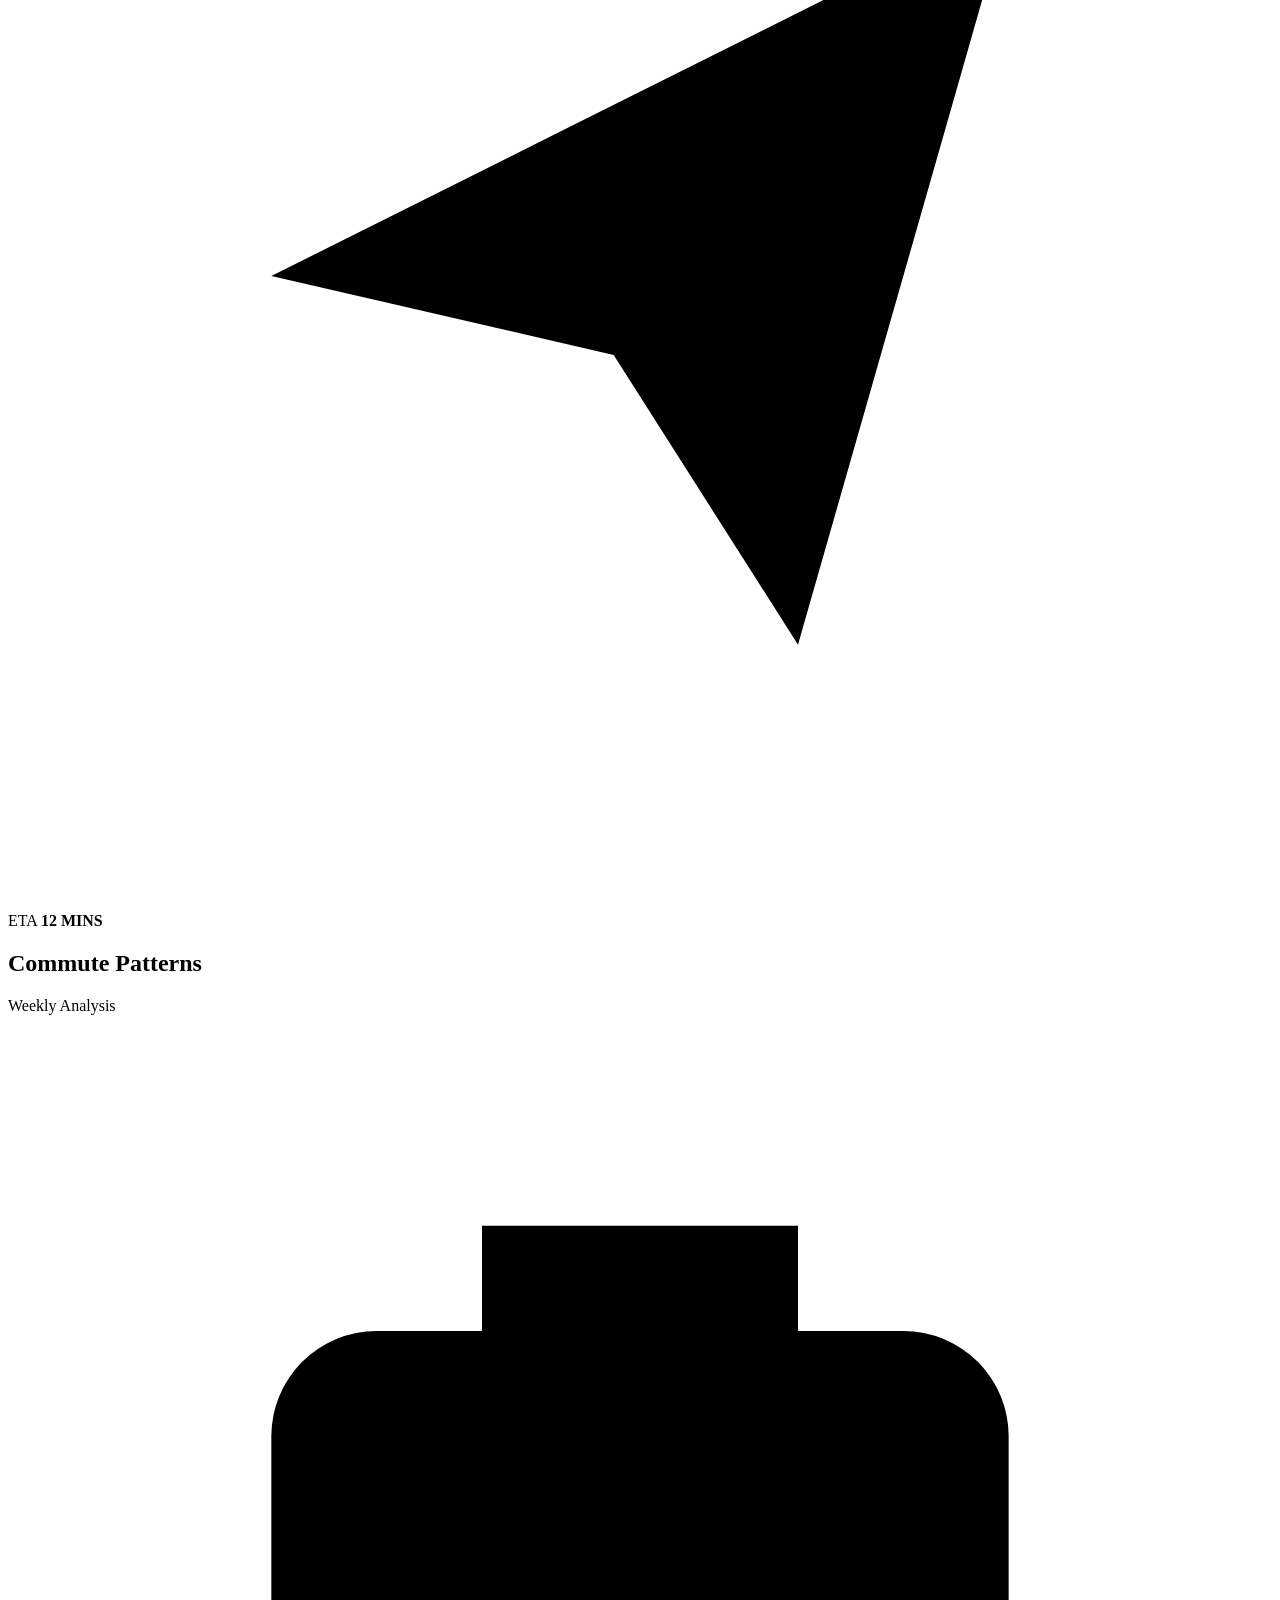
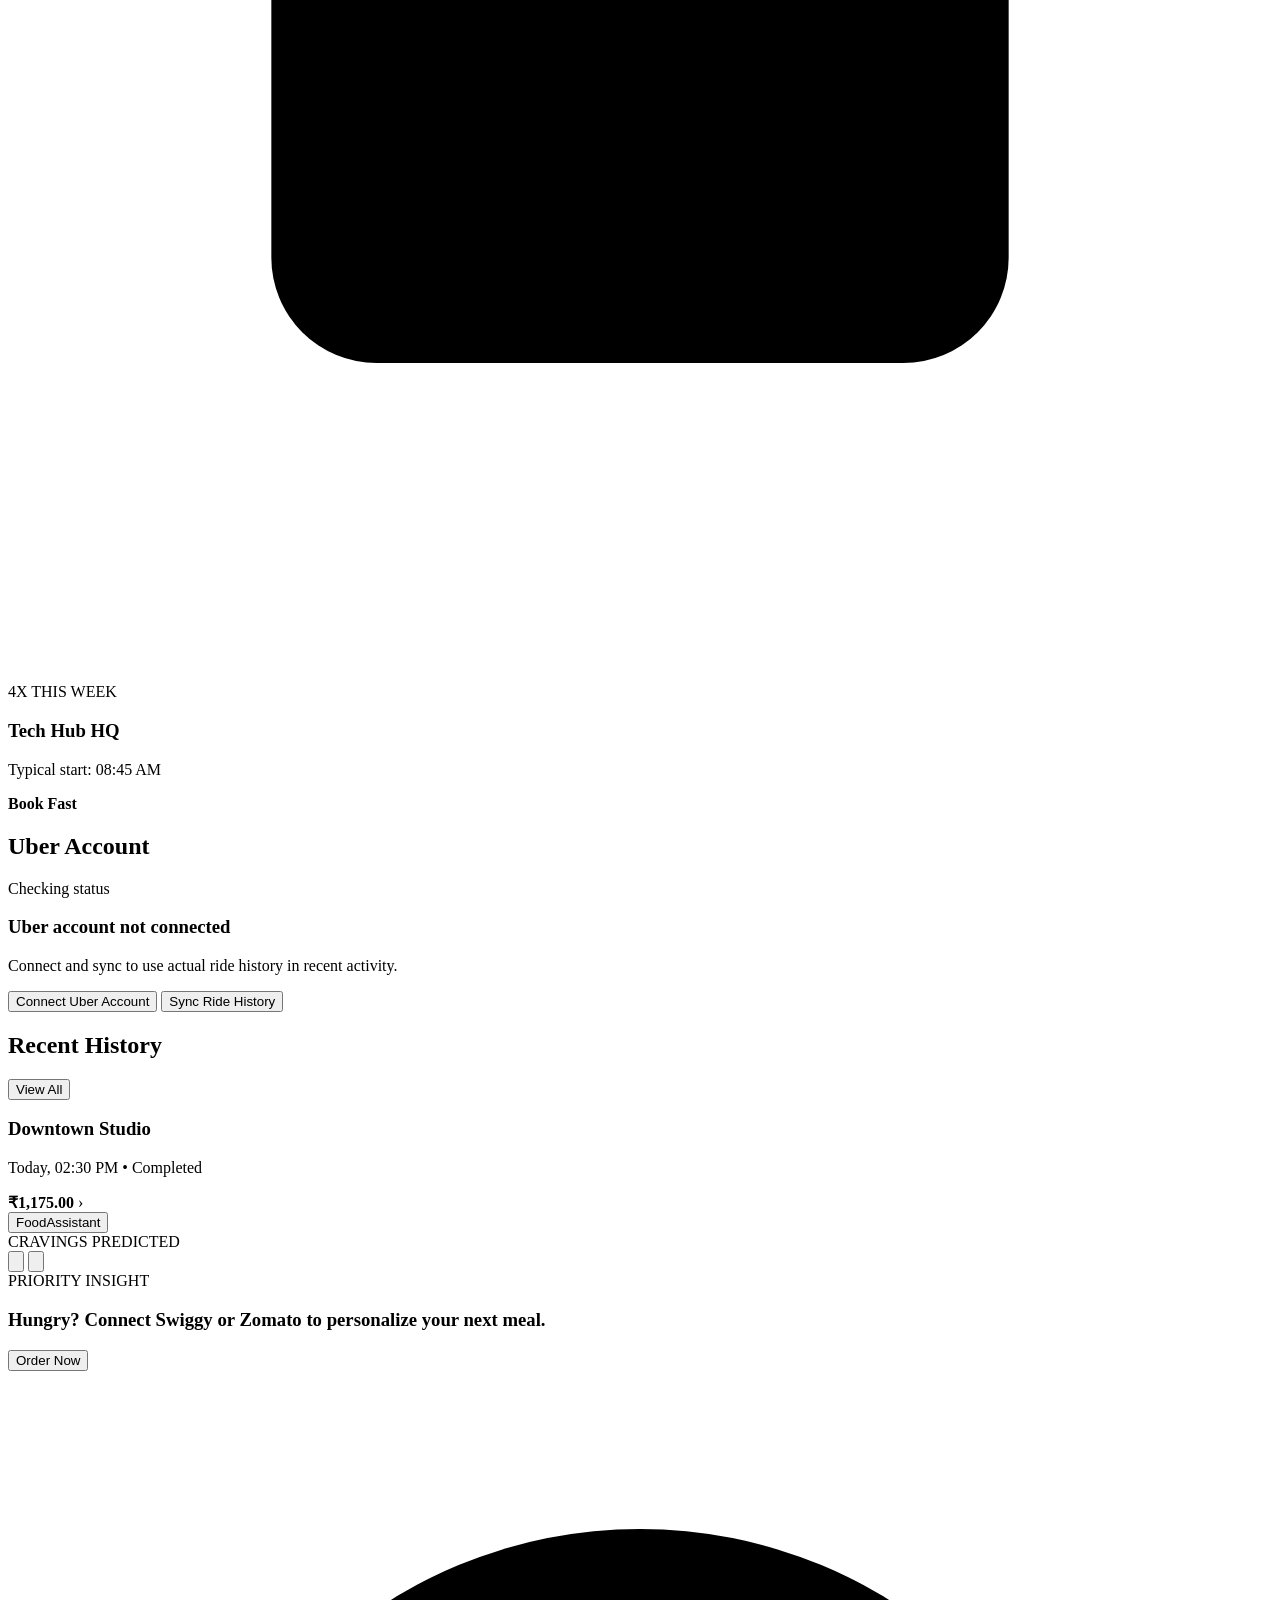
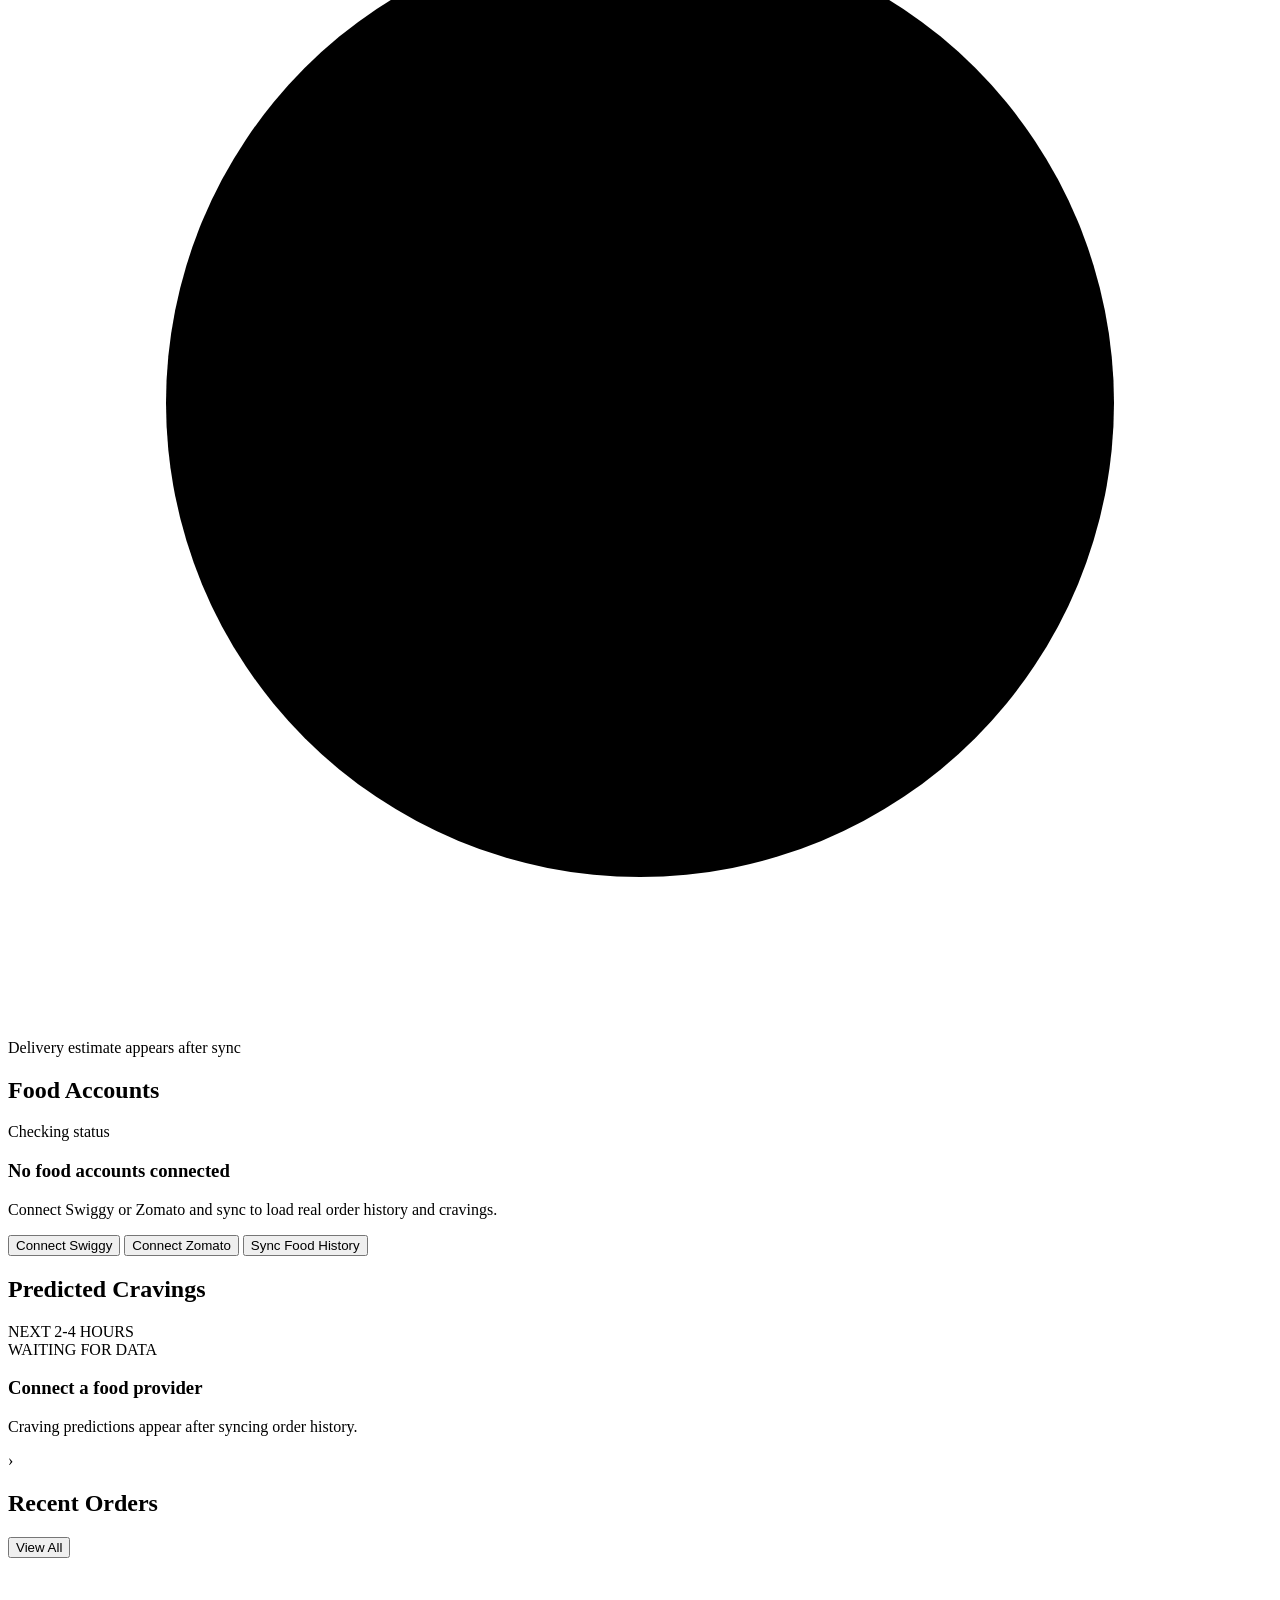
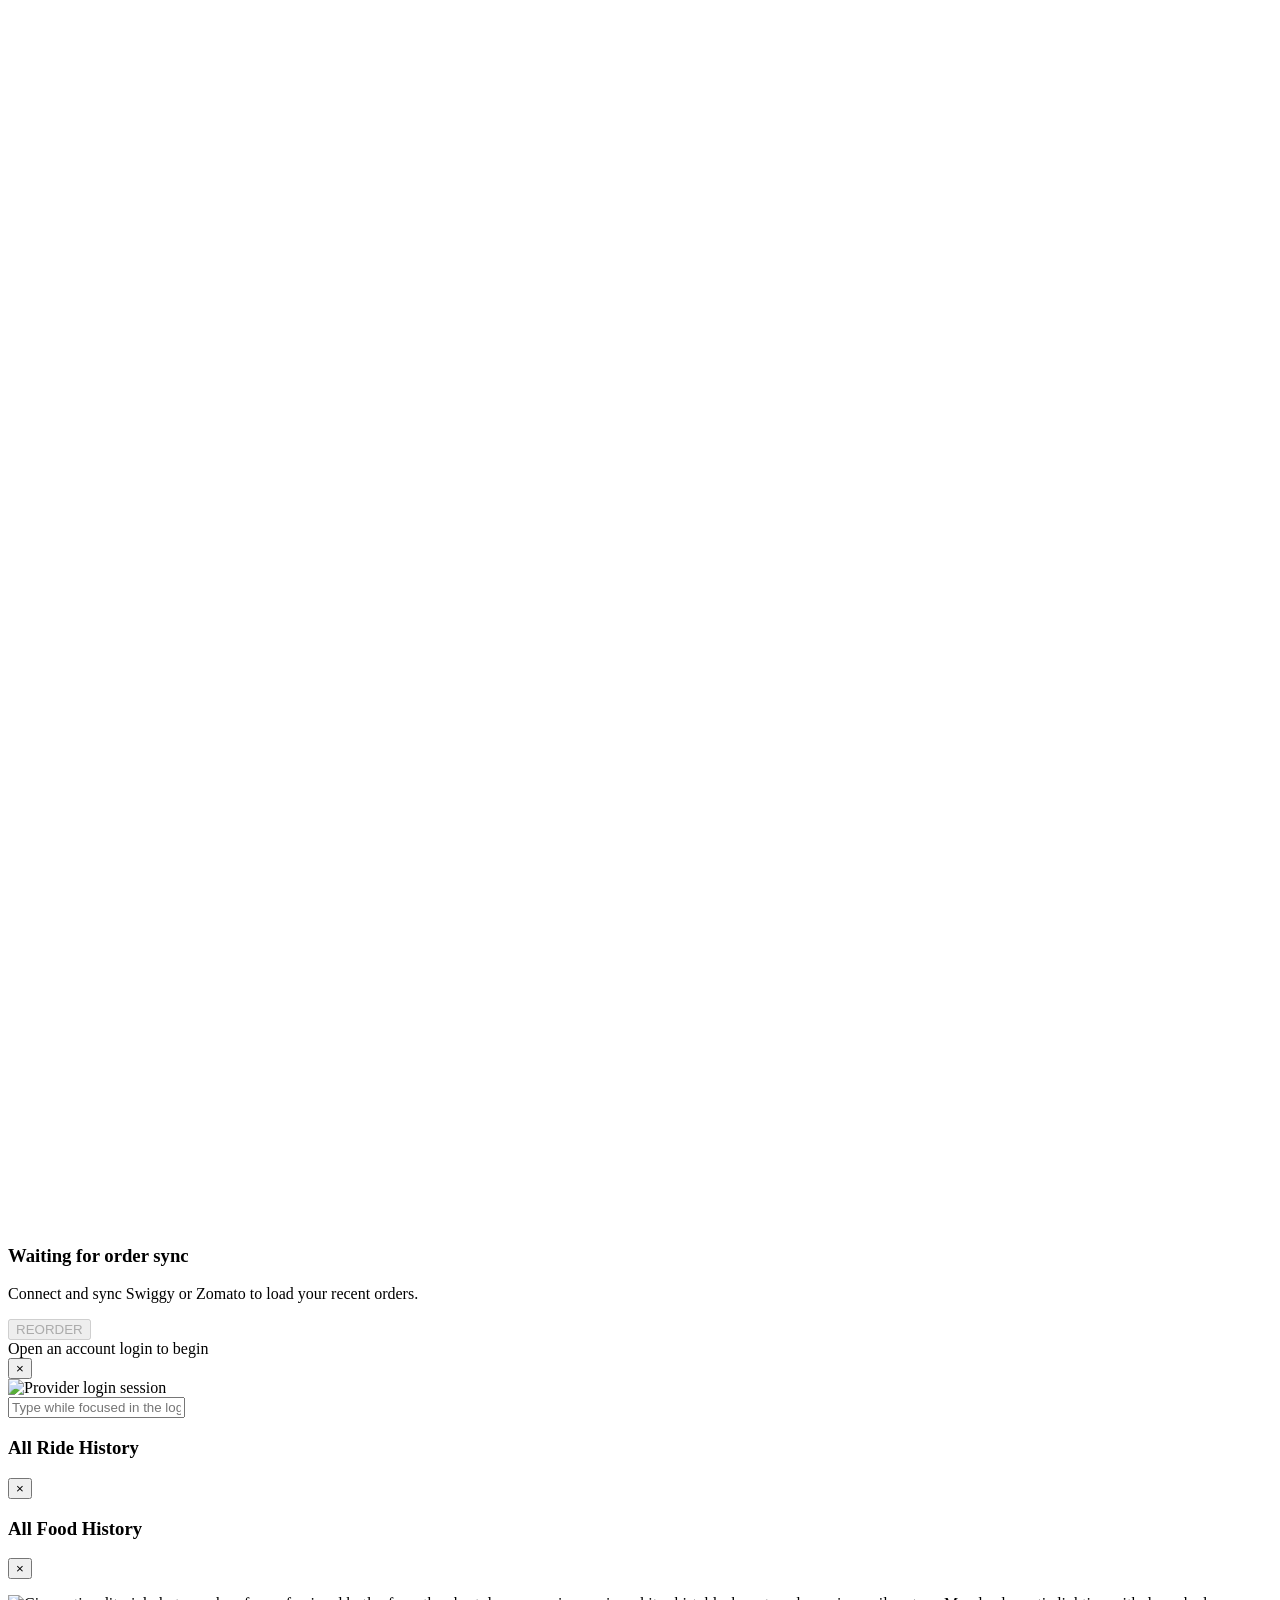
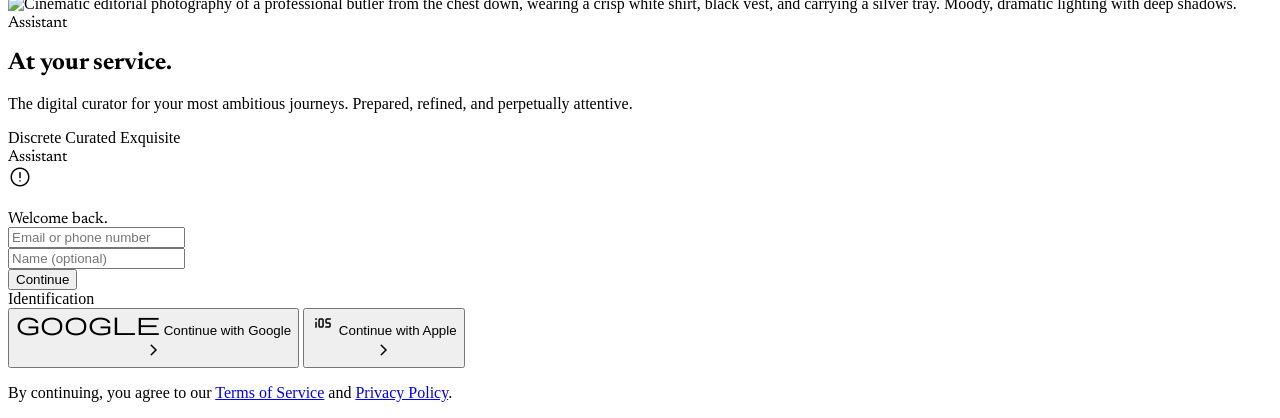
==== commit 401d4d08: "Updated auth screen with new editorial split-layout design" ====
--- a/proactive_assistant_app/static/index.html
+++ b/proactive_assistant_app/static/index.html
@@ -1,12 +1,93 @@
 <!DOCTYPE html>
-<html lang="en">
+<html class="dark" lang="en">
 <head>
   <meta charset="UTF-8" />
   <meta name="viewport" content="width=device-width, initial-scale=1.0" />
   <title>Proactive Assistant</title>
   <link rel="preconnect" href="https://fonts.googleapis.com" />
   <link rel="preconnect" href="https://fonts.gstatic.com" crossorigin />
-  <link href="https://fonts.googleapis.com/css2?family=Manrope:wght@400;500;600;700;800&family=Space+Grotesk:wght@500;700&display=swap" rel="stylesheet" />
+  <link href="https://fonts.googleapis.com/css2?family=Manrope:wght@400;500;600;700;800&family=Space+Grotesk:wght@500;700&family=Inter:wght@300;400;500;600;700&family=Newsreader:ital,opsz,wght@0,6..72,200..800;1,6..72,200..800&display=swap" rel="stylesheet" />
+  <link href="https://fonts.googleapis.com/css2?family=Material+Symbols+Outlined:wght,FILL@100..700,0..1&display=swap" rel="stylesheet" />
+  <script src="https://cdn.tailwindcss.com?plugins=forms,container-queries"></script>
+  <script id="tailwind-config">
+    tailwind.config = {
+      darkMode: "class",
+      theme: {
+        extend: {
+          colors: {
+            "surface-container-lowest": "#000000",
+            "surface-tint": "#cbc6bd",
+            "tertiary-fixed-dim": "#e5dbd2",
+            "surface-container-high": "#211f1d",
+            "primary-fixed-dim": "#d9d4cb",
+            "on-primary": "#43403a",
+            "inverse-surface": "#fdf8f6",
+            "outline-variant": "#4a4744",
+            "error-container": "#7e2b17",
+            "tertiary-fixed": "#f3e9e0",
+            "on-background": "#eae4e0",
+            "error": "#ed7f64",
+            "surface": "#0f0e0d",
+            "primary": "#cbc6bd",
+            "secondary-dim": "#a39d94",
+            "outline": "#787571",
+            "secondary-fixed-dim": "#dbd3ca",
+            "on-tertiary": "#645e57",
+            "tertiary-dim": "#e5dbd2",
+            "primary-container": "#494640",
+            "on-secondary": "#23201a",
+            "surface-dim": "#0f0e0d",
+            "on-surface-variant": "#afaaa6",
+            "background": "#0f0e0d",
+            "on-secondary-fixed-variant": "#605b54",
+            "secondary-fixed": "#e9e1d8",
+            "on-tertiary-fixed-variant": "#666059",
+            "surface-container-low": "#141312",
+            "on-primary-fixed": "#423f39",
+            "tertiary-container": "#f3e9e0",
+            "on-primary-container": "#d5d0c7",
+            "on-tertiary-fixed": "#49443d",
+            "secondary-container": "#3f3b34",
+            "error-dim": "#ba573f",
+            "on-secondary-container": "#c5beb5",
+            "inverse-on-surface": "#575553",
+            "secondary": "#a39d94",
+            "on-secondary-fixed": "#433f38",
+            "on-error-container": "#ff9b82",
+            "surface-container-highest": "#282523",
+            "surface-bright": "#2e2c29",
+            "on-surface": "#eae4e0",
+            "surface-container": "#1b1918",
+            "tertiary": "#fff8f3",
+            "on-error": "#450900",
+            "on-primary-fixed-variant": "#5e5b54",
+            "surface-variant": "#282523",
+            "inverse-primary": "#625f58",
+            "primary-fixed": "#e8e2d9",
+            "primary-dim": "#bdb8b0",
+            "on-tertiary-container": "#5c564f"
+          },
+          fontFamily: {
+            "headline": ["Newsreader"],
+            "body": ["Inter"],
+            "label": ["Inter"]
+          },
+          borderRadius: { "DEFAULT": "0.25rem", "lg": "0.5rem", "xl": "0.75rem", "full": "9999px" },
+        },
+      },
+    }
+  </script>
+  <style>
+    .font-serif { font-family: "Newsreader", serif; }
+    .grain-overlay {
+      position: fixed; top: 0; left: 0; width: 100%; height: 100%;
+      pointer-events: none; z-index: 99; opacity: 0.04;
+      background-image: url(https://lh3.googleusercontent.com/aida-public/[base64]);
+    }
+    .material-symbols-outlined {
+      font-variation-settings: "FILL" 0, "wght" 300, "GRAD" 0, "opsz" 24;
+    }
+  </style>
   <link rel="stylesheet" href="/static/styles.css" />
 </head>
 <body>
@@ -430,22 +511,120 @@
       </div>
     </section>
 
-    <section class="landing-overlay hidden" id="landingOverlay" role="dialog" aria-modal="true" aria-labelledby="landingTitle">
-      <div class="landing-card">
-        <p class="eyebrow">Get Started</p>
-        <h2 id="landingTitle">Personalize your assistant</h2>
-        <p>Log in with your email to continue, and we will use your info for naming across the app.</p>
-        <form id="landingForm" class="landing-form">
-          <label for="landingEmail">Email</label>
-          <input id="landingEmail" type="email" placeholder="you@example.com" required autocomplete="email" />
-
-          <label for="landingName">Name (optional)</label>
-          <input id="landingName" type="text" placeholder="How should we address you?" autocomplete="name" />
-
-          <button class="primary-cta" type="submit">Continue</button>
-          <p class="landing-error hidden" id="landingError"></p>
-        </form>
+    <section id="landingOverlay" class="hidden fixed inset-0 z-50 bg-background text-on-background flex flex-col md:flex-row overflow-hidden" role="dialog" aria-modal="true" aria-labelledby="landingTitle">
+      <div class="grain-overlay"></div>
+
+      <!-- LEFT: Editorial Brand Image -->
+      <div class="hidden md:flex md:w-1/2 lg:w-3/5 h-screen relative bg-surface-container-low overflow-hidden">
+        <img
+          alt="Cinematic editorial photography of a professional butler from the chest down, wearing a crisp white shirt, black vest, and carrying a silver tray. Moody, dramatic lighting with deep shadows."
+          class="absolute inset-0 w-full h-full object-cover opacity-70 mix-blend-luminosity"
+          src="https://lh3.googleusercontent.com/aida-public/[base64]"
+        />
+        <div class="absolute inset-0 bg-gradient-to-t from-background via-background/20 to-transparent"></div>
+        <div class="relative z-10 flex flex-col justify-between p-16 h-full">
+          <div>
+            <span class="font-serif italic text-3xl text-primary tracking-tight">Assistant</span>
+          </div>
+          <div class="max-w-md">
+            <h1 class="font-serif text-6xl lg:text-7xl leading-tight text-primary mb-8">At your service.</h1>
+            <p class="font-body text-secondary-dim text-lg leading-relaxed max-w-sm">
+              The digital curator for your most ambitious journeys. Prepared, refined, and perpetually attentive.
+            </p>
+          </div>
+          <div class="flex gap-8 items-center text-[10px] uppercase tracking-[0.3em] text-outline">
+            <span>Discrete</span>
+            <span class="w-1 h-1 bg-outline-variant rounded-full"></span>
+            <span>Curated</span>
+            <span class="w-1 h-1 bg-outline-variant rounded-full"></span>
+            <span>Exquisite</span>
+          </div>
+        </div>
       </div>
+
+      <!-- RIGHT: Auth Panel -->
+      <main class="w-full md:w-1/2 lg:w-2/5 h-screen flex flex-col justify-center px-8 md:px-16 lg:px-24 bg-surface relative">
+        <!-- Mobile Logo -->
+        <div class="md:hidden absolute top-12 left-8">
+          <span class="font-serif italic text-2xl text-primary">Assistant</span>
+        </div>
+
+        <div class="w-full max-w-sm mx-auto space-y-12">
+          <!-- Error State -->
+          <div class="bg-error-container/20 p-5 flex items-start gap-4 ring-1 ring-error/20 hidden" id="landingError" role="alert">
+            <span class="material-symbols-outlined text-error text-xl">error_outline</span>
+            <p class="text-sm font-body text-error leading-snug"></p>
+          </div>
+
+          <!-- Auth Form -->
+          <form id="landingForm" class="space-y-10" novalidate>
+            <div class="space-y-6">
+              <label class="block font-serif text-3xl text-on-surface" id="landingTitle">Welcome back.</label>
+              <div class="relative group">
+                <input
+                  id="landingEmail"
+                  class="w-full bg-transparent border-0 border-b border-outline-variant py-4 px-0 focus:ring-0 focus:border-primary transition-all duration-500 placeholder:text-outline/40 font-body text-lg text-on-surface"
+                  placeholder="Email or phone number"
+                  type="email"
+                  autocomplete="email"
+                  required
+                />
+              </div>
+              <div class="relative group">
+                <input
+                  id="landingName"
+                  class="w-full bg-transparent border-0 border-b border-outline-variant py-4 px-0 focus:ring-0 focus:border-primary transition-all duration-500 placeholder:text-outline/40 font-body text-lg text-on-surface"
+                  placeholder="Name (optional)"
+                  type="text"
+                  autocomplete="name"
+                />
+              </div>
+            </div>
+            <button
+              type="submit"
+              class="w-full bg-primary text-on-primary font-body font-semibold py-5 text-sm uppercase tracking-widest transition-opacity hover:opacity-90 active:scale-[0.98] transition-transform duration-300"
+            >
+              Continue
+            </button>
+          </form>
+
+          <!-- Divider -->
+          <div class="relative flex items-center justify-center">
+            <div class="absolute inset-0 flex items-center">
+              <div class="w-full border-t border-outline-variant/30"></div>
+            </div>
+            <span class="relative bg-surface px-4 text-[10px] uppercase tracking-[0.2em] text-outline">Identification</span>
+          </div>
+
+          <!-- Social Logins -->
+          <div class="grid grid-cols-1 gap-4">
+            <button type="button" class="w-full flex items-center justify-between border border-outline-variant/30 py-4 px-6 hover:bg-surface-container-low transition-colors duration-300 group">
+              <div class="flex items-center gap-4">
+                <span class="material-symbols-outlined text-on-surface-variant group-hover:text-primary transition-colors">google</span>
+                <span class="text-xs uppercase tracking-widest font-medium">Continue with Google</span>
+              </div>
+              <span class="material-symbols-outlined text-xs text-outline">chevron_right</span>
+            </button>
+            <button type="button" class="w-full flex items-center justify-between border border-outline-variant/30 py-4 px-6 hover:bg-surface-container-low transition-colors duration-300 group">
+              <div class="flex items-center gap-4">
+                <span class="material-symbols-outlined text-on-surface-variant group-hover:text-primary transition-colors">ios</span>
+                <span class="text-xs uppercase tracking-widest font-medium">Continue with Apple</span>
+              </div>
+              <span class="material-symbols-outlined text-xs text-outline">chevron_right</span>
+            </button>
+          </div>
+
+          <!-- Footer -->
+          <div class="pt-8">
+            <p class="text-[10px] text-outline leading-loose uppercase tracking-widest text-center md:text-left">
+              By continuing, you agree to our <a class="underline hover:text-primary" href="#">Terms of Service</a> and <a class="underline hover:text-primary" href="#">Privacy Policy</a>.
+            </p>
+          </div>
+        </div>
+
+        <!-- Ambient glow -->
+        <div class="absolute -bottom-24 -right-24 w-64 h-64 bg-primary-container/10 blur-[100px] rounded-full pointer-events-none"></div>
+      </main>
     </section>
   </div>
 
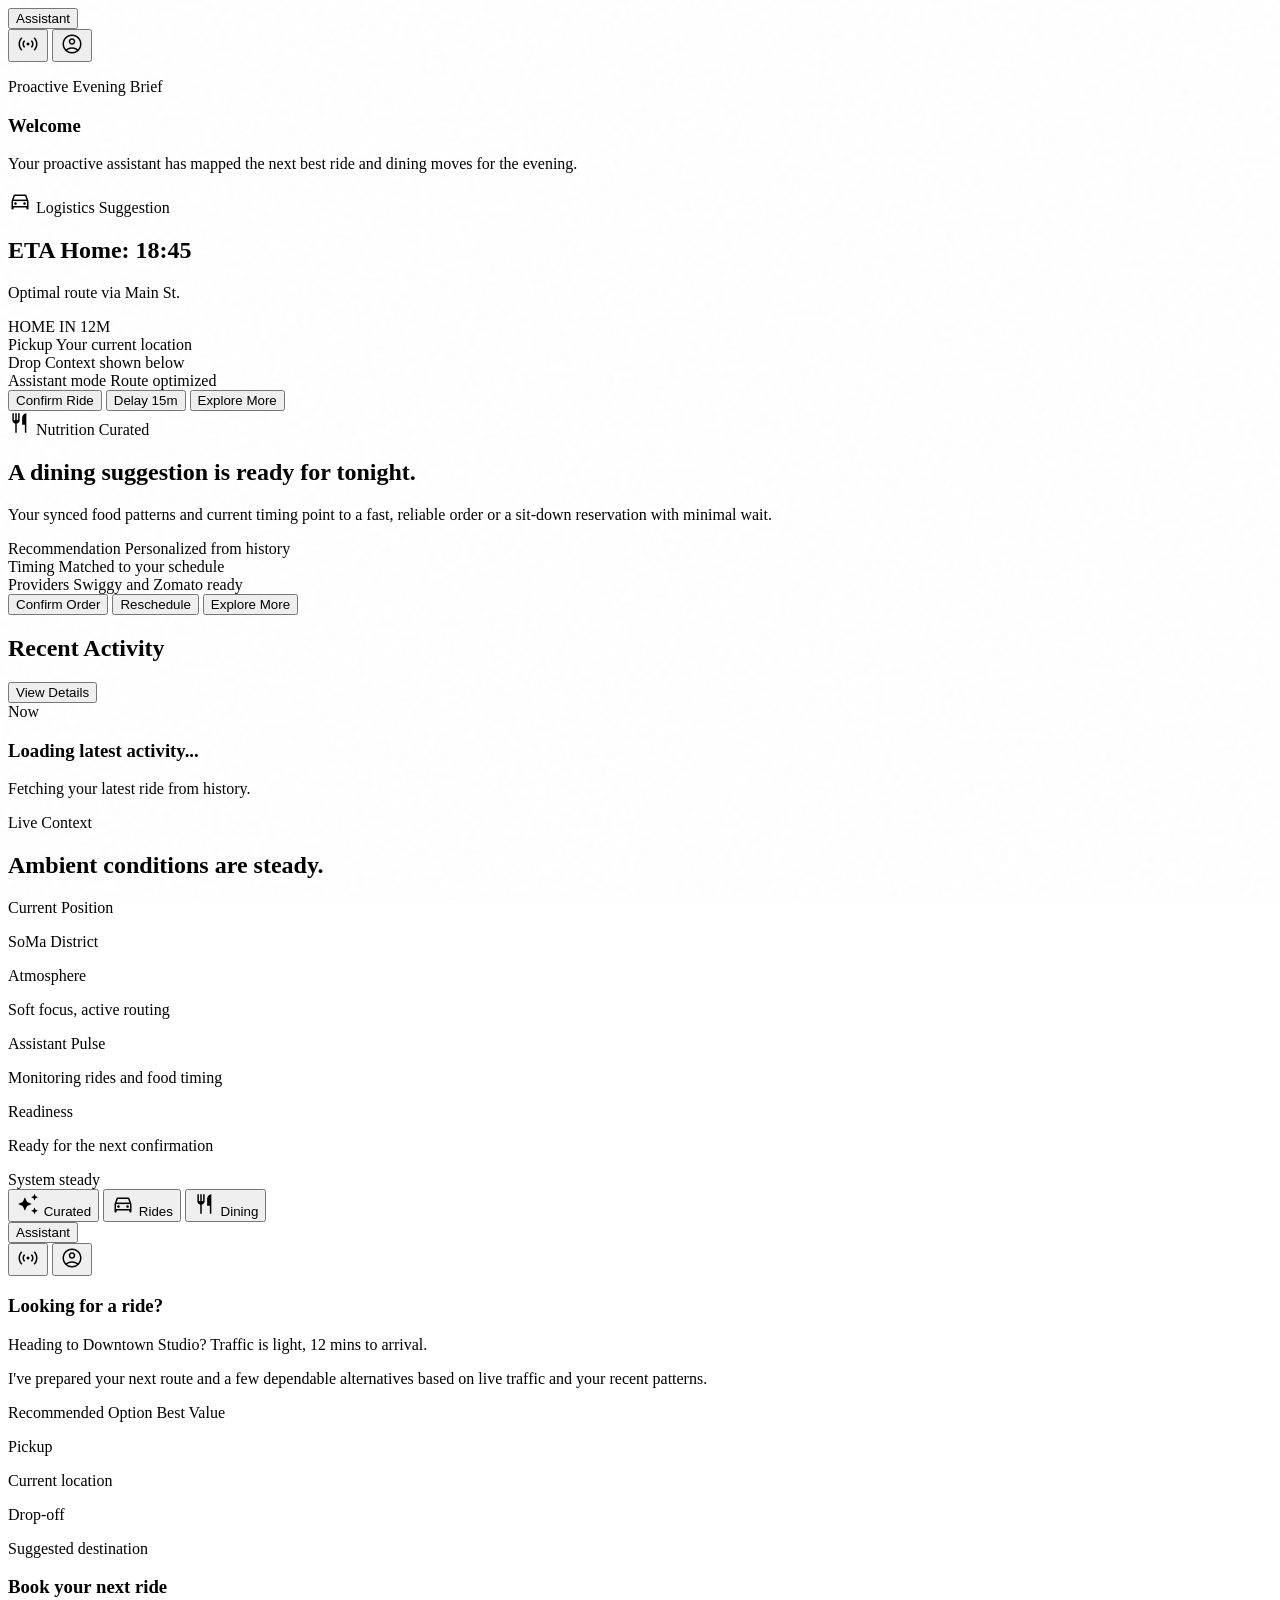
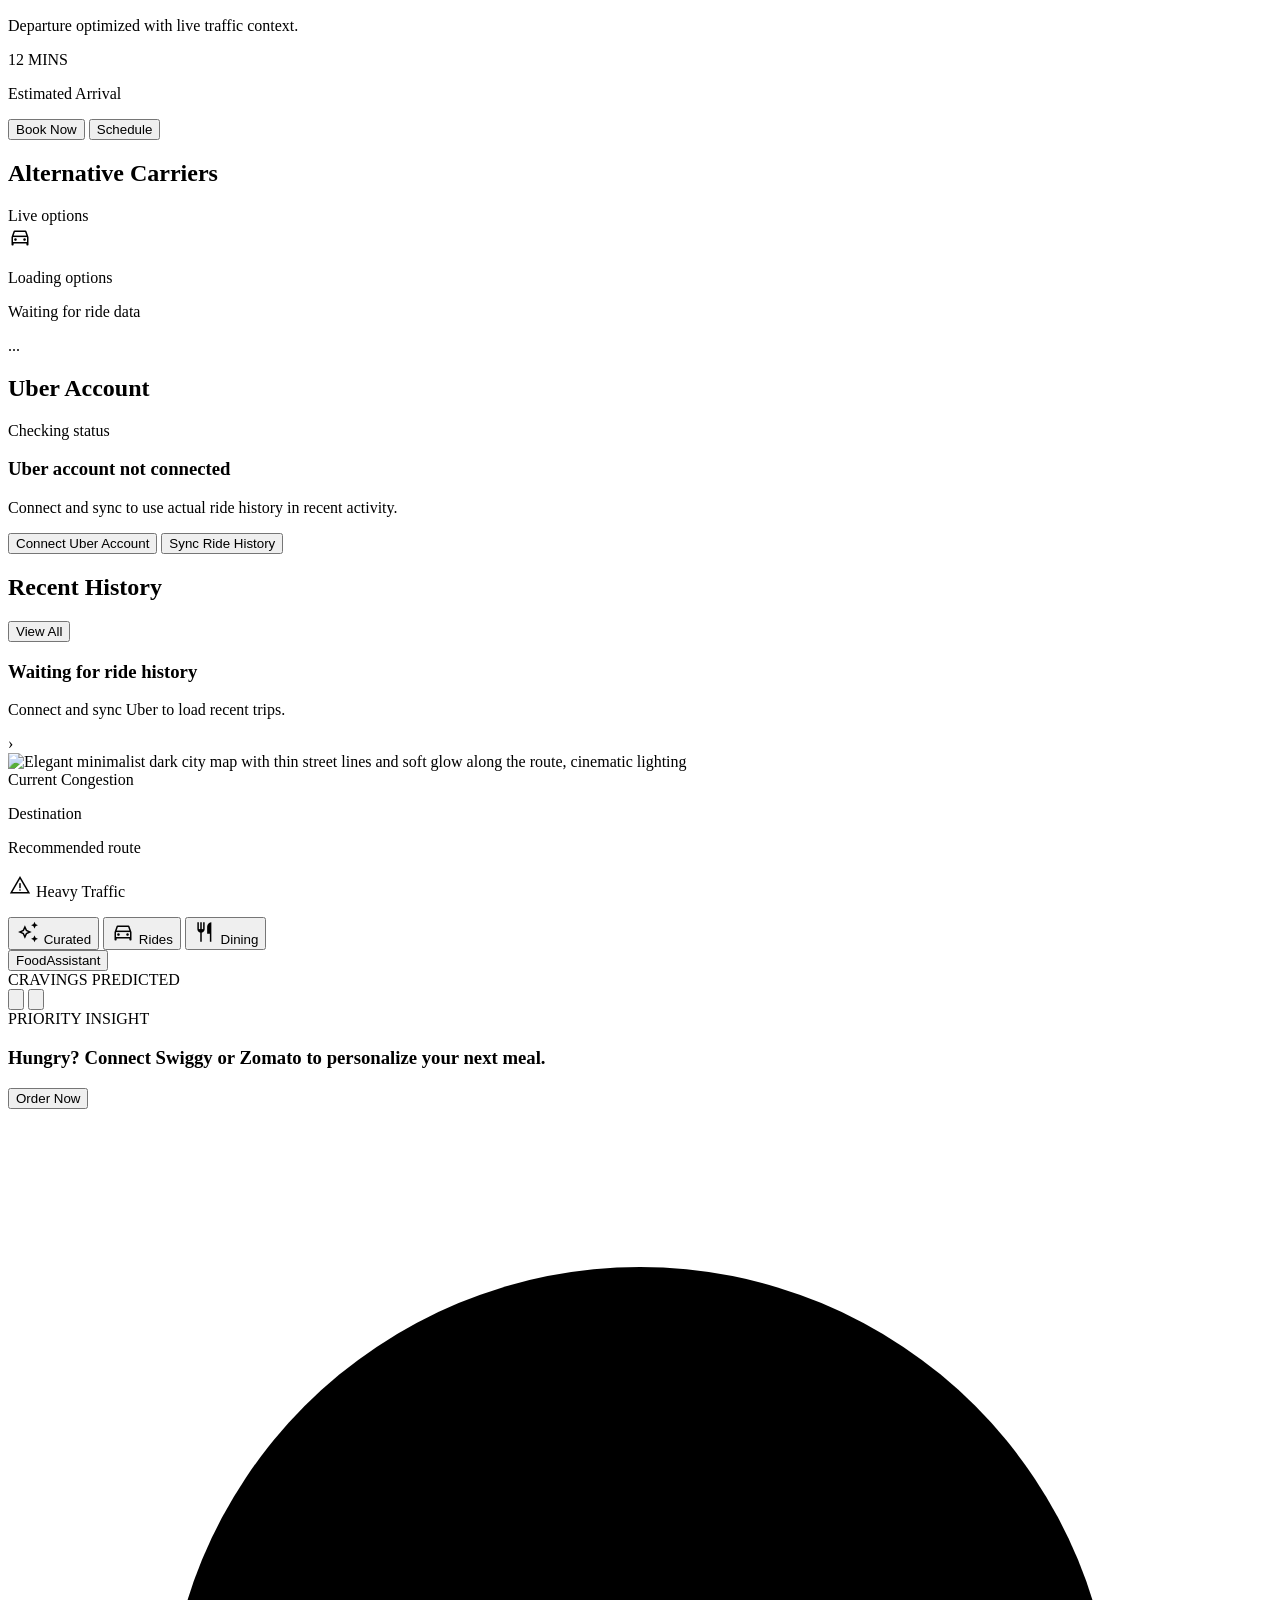
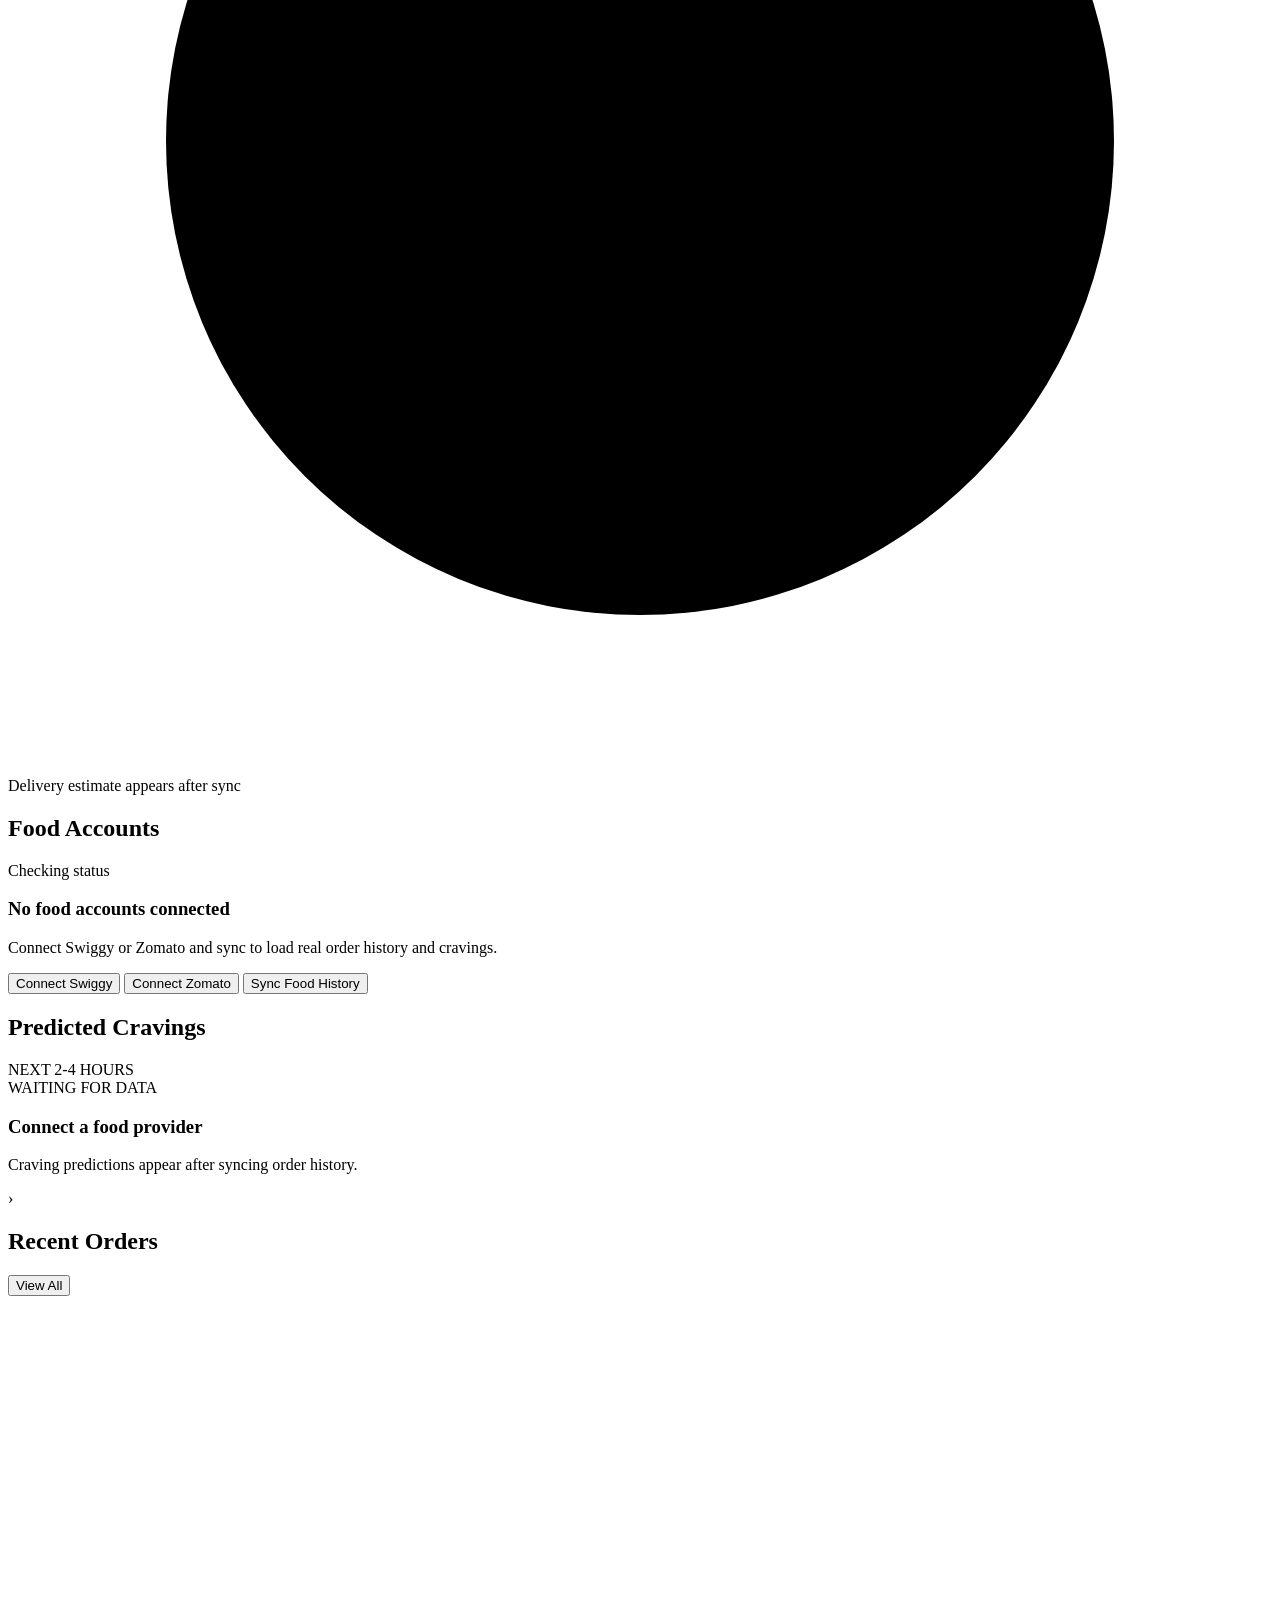
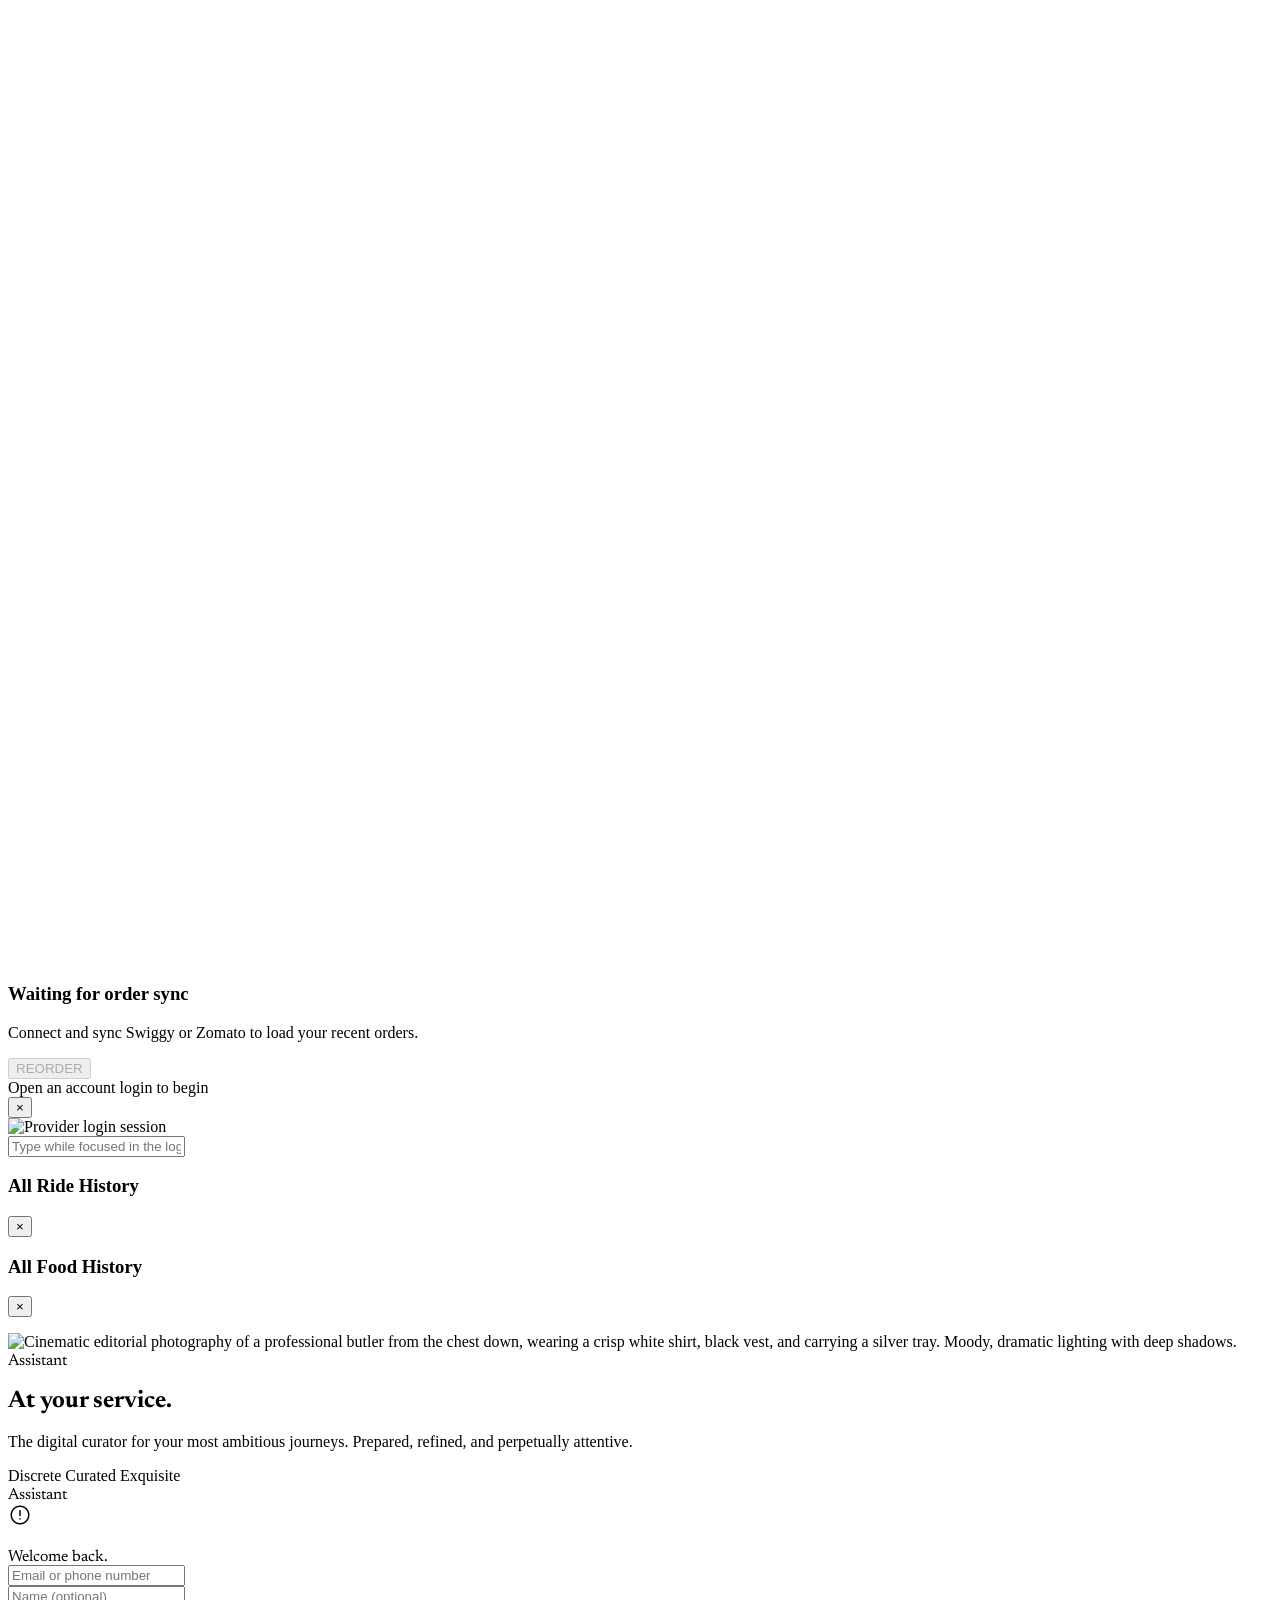
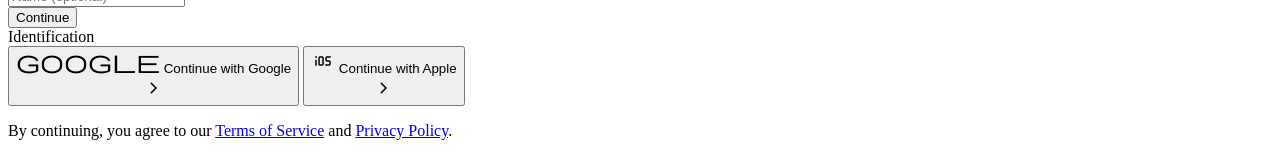
==== commit 11890db0: "upgrade the frontend" ====
--- a/proactive_assistant_app/static/index.html
+++ b/proactive_assistant_app/static/index.html
@@ -80,9 +80,15 @@
   <style>
     .font-serif { font-family: "Newsreader", serif; }
     .grain-overlay {
-      position: fixed; top: 0; left: 0; width: 100%; height: 100%;
-      pointer-events: none; z-index: 99; opacity: 0.04;
-      background-image: url(https://lh3.googleusercontent.com/aida-public/[base64]);
+      position: fixed;
+      top: 0;
+      left: 0;
+      width: 100%;
+      height: 100%;
+      pointer-events: none;
+      z-index: 9999;
+      opacity: 0.03;
+      background-image: url("data:image/svg+xml,%3Csvg viewBox='0 0 200 200' xmlns='http://www.w3.org/2000/svg'%3E%3Cfilter id='noiseFilter'%3E%3CfeTurbulence type='fractalNoise' baseFrequency='0.65' numOctaves='3' stitchTiles='stitch'/%3E%3C/filter%3E%3Crect width='100%25' height='100%25' filter='url(%23noiseFilter)'/%3E%3C/svg%3E");
     }
     .material-symbols-outlined {
       font-variation-settings: "FILL" 0, "wght" 300, "GRAD" 0, "opsz" 24;
@@ -92,172 +98,386 @@
 </head>
 <body>
   <div class="app-shell">
+    <div class="grain-overlay"></div>
     <div class="toast hidden" id="toast"></div>
 
     <section class="screen" data-route="/">
-      <header class="topbar">
-        <button class="brand-button route-link" data-route-target="/" aria-label="Go to home">
-          <span class="brand-mark">PROACTIVE ASSISTANT</span>
-        </button>
-        <div class="topbar-actions">
-          <button class="icon-button" type="button" aria-label="Live context">
-            <svg viewBox="0 0 24 24" aria-hidden="true">
-              <path d="M5 12a7 7 0 0 1 14 0" />
-              <path d="M2 12a10 10 0 0 1 20 0" />
-              <path d="M8 12a4 4 0 0 1 8 0" />
-              <circle cx="12" cy="16" r="1.5" />
-            </svg>
+      <header class="fixed left-1/2 top-0 z-40 flex w-[min(1540px,calc(100%-3rem))] -translate-x-1/2 items-center justify-between bg-[#0f0e0d]/70 px-6 py-5 backdrop-blur-md md:px-8">
+        <button class="route-link text-left" data-route-target="/" type="button" aria-label="Go to home">
+          <span class="font-headline text-2xl italic tracking-tight text-primary">Assistant</span>
+        </button>
+        <div class="flex items-center gap-3 md:gap-6">
+          <button class="flex h-10 w-10 items-center justify-center rounded-full border border-outline-variant/40 text-primary transition-colors hover:bg-surface-container-high" type="button" aria-label="Live context">
+            <span class="material-symbols-outlined text-[22px]">sensors</span>
           </button>
-          <button class="icon-button icon-button--profile" type="button" aria-label="Profile">
-            <svg viewBox="0 0 24 24" aria-hidden="true">
-              <circle cx="12" cy="8" r="3.5" />
-              <path d="M5.5 19a6.5 6.5 0 0 1 13 0" />
-            </svg>
+          <button class="flex h-10 w-10 items-center justify-center rounded-full border border-outline-variant/40 text-primary transition-colors hover:bg-surface-container-high" type="button" aria-label="Profile">
+            <span class="material-symbols-outlined text-[22px]">account_circle</span>
           </button>
         </div>
       </header>
 
-      <main class="page page-home">
-        <section class="hero-copy">
-          <p class="eyebrow">Friday night mode</p>
-          <h1 id="homeGreetingHeading">Welcome</h1>
-          <p>Your Friday night operations are primed.</p>
+      <main class="mx-auto w-full max-w-7xl px-6 pb-36 pt-32 md:px-10 xl:px-16">
+        <section class="mb-16 md:mb-20">
+          <p class="mb-4 font-label text-xs uppercase tracking-[0.35em] text-on-surface-variant">Proactive Evening Brief</p>
+          <h1 id="homeGreetingHeading" class="max-w-5xl font-headline text-5xl italic leading-[0.98] text-on-surface md:text-7xl">
+            Welcome
+          </h1>
+          <p class="mt-6 max-w-2xl text-base leading-7 text-on-surface-variant md:text-lg">
+            Your proactive assistant has mapped the next best ride and dining moves for the evening.
+          </p>
         </section>
 
-        <section class="assistant-grid">
-          <article class="feature-card feature-card--rides route-link" data-route-target="/rides" role="button" tabindex="0" aria-label="Open rides assistant">
-            <div class="feature-card__badge">
-              <svg viewBox="0 0 24 24" aria-hidden="true">
-                <rect x="4" y="9" width="16" height="8" rx="2" />
-                <path d="M7 9V7a2 2 0 0 1 2-2h6a2 2 0 0 1 2 2v2" />
-                <circle cx="8" cy="17.5" r="1.3" />
-                <circle cx="16" cy="17.5" r="1.3" />
-              </svg>
-            </div>
-            <div class="feature-card__content">
-              <h2>Travelling Somewhere?</h2>
-              <p>Quick rides based on your routine</p>
-              <span class="feature-chip" id="homeRideChip">HOME IN 12M</span>
+        <section class="mb-16 grid grid-cols-1 gap-8 xl:grid-cols-2 xl:gap-10">
+          <article class="flex min-h-[420px] flex-col justify-between border border-outline-variant/20 bg-surface-container-low p-8 shadow-[0_30px_80px_rgba(0,0,0,0.28)] md:p-10">
+            <div>
+              <div class="mb-10 flex items-start justify-between gap-4">
+                <span class="material-symbols-outlined text-4xl text-primary">directions_car</span>
+                <span class="font-label text-[10px] uppercase tracking-[0.25em] text-on-surface-variant">Logistics Suggestion</span>
+              </div>
+              <div class="max-w-xl space-y-5">
+                <h2 id="logisticsTitle" class="font-headline text-3xl leading-tight text-on-surface md:text-4xl">
+                  ETA Home: 18:45
+                </h2>
+                <p id="logisticsText" class="max-w-lg text-sm leading-7 text-on-surface-variant md:text-base">
+                  Optimal route via Main St.
+                </p>
+                <div class="inline-flex items-center border border-primary/25 bg-primary/10 px-4 py-2 font-label text-[10px] uppercase tracking-[0.28em] text-primary">
+                  <span id="homeRideChip">HOME IN 12M</span>
+                </div>
+                <div class="space-y-3 border-t border-outline-variant/20 pt-5 text-sm text-on-surface-variant">
+                  <div class="flex items-center justify-between gap-6">
+                    <span class="font-medium text-on-surface">Pickup</span>
+                    <span>Your current location</span>
+                  </div>
+                  <div class="flex items-center justify-between gap-6">
+                    <span class="font-medium text-on-surface">Drop</span>
+                    <span>Context shown below</span>
+                  </div>
+                  <div class="flex items-center justify-between gap-6">
+                    <span class="font-medium text-on-surface">Assistant mode</span>
+                    <span>Route optimized</span>
+                  </div>
+                </div>
+              </div>
+            </div>
+            <div class="mt-8 flex flex-wrap items-center gap-3">
+              <button class="panel-cta--cyan route-link bg-primary px-6 py-3 font-label text-[10px] uppercase tracking-[0.28em] text-on-primary transition-all duration-300 hover:opacity-90 active:scale-[0.98]" data-route-target="/rides" type="button">
+                Confirm Ride
+              </button>
+              <button class="route-link border border-outline-variant px-6 py-3 font-label text-[10px] uppercase tracking-[0.28em] text-on-surface transition-colors hover:bg-surface-container-high" data-route-target="/rides" type="button">
+                Delay 15m
+              </button>
+              <button class="route-link border border-outline-variant px-6 py-3 font-label text-[10px] uppercase tracking-[0.28em] text-on-surface transition-colors hover:bg-surface-container-high" data-route-target="/rides" type="button">
+                Explore More
+              </button>
             </div>
           </article>
 
-          <article class="feature-card feature-card--food route-link" data-route-target="/food" role="button" tabindex="0" aria-label="Open food assistant">
-            <div class="feature-card__badge feature-card__badge--amber">
-              <svg viewBox="0 0 24 24" aria-hidden="true">
-                <path d="M7 4v8" />
-                <path d="M10 4v8" />
-                <path d="M7 8h3" />
-                <path d="M14 4v5" />
-                <path d="M17 4v16" />
-              </svg>
-            </div>
-            <div class="feature-card__content">
-              <h2>Hungry?</h2>
-              <p>Cravings predicted for your Friday night</p>
-              <span class="feature-chip feature-chip--amber">SUSHI PREDICTED</span>
+          <article class="flex min-h-[420px] flex-col justify-between border border-outline-variant/20 bg-surface-container-low p-8 shadow-[0_30px_80px_rgba(0,0,0,0.28)] md:p-10">
+            <div>
+              <div class="mb-10 flex items-start justify-between gap-4">
+                <span class="material-symbols-outlined text-4xl text-primary">restaurant</span>
+                <span class="font-label text-[10px] uppercase tracking-[0.25em] text-on-surface-variant">Nutrition Curated</span>
+              </div>
+              <div class="max-w-xl space-y-5">
+                <h2 class="font-headline text-3xl leading-tight text-on-surface md:text-4xl">
+                  A dining suggestion is ready for tonight.
+                </h2>
+                <p class="max-w-lg text-sm leading-7 text-on-surface-variant md:text-base">
+                  Your synced food patterns and current timing point to a fast, reliable order or a sit-down reservation with minimal wait.
+                </p>
+                <div class="space-y-3 border-t border-outline-variant/20 pt-5 text-sm text-on-surface-variant">
+                  <div class="flex items-center justify-between gap-6">
+                    <span class="font-medium text-on-surface">Recommendation</span>
+                    <span>Personalized from history</span>
+                  </div>
+                  <div class="flex items-center justify-between gap-6">
+                    <span class="font-medium text-on-surface">Timing</span>
+                    <span>Matched to your schedule</span>
+                  </div>
+                  <div class="flex items-center justify-between gap-6">
+                    <span class="font-medium text-on-surface">Providers</span>
+                    <span>Swiggy and Zomato ready</span>
+                  </div>
+                </div>
+              </div>
+            </div>
+            <div class="mt-8 flex flex-wrap items-center gap-3">
+              <button class="panel-cta--amber route-link bg-primary px-6 py-3 font-label text-[10px] uppercase tracking-[0.28em] text-on-primary transition-all duration-300 hover:opacity-90 active:scale-[0.98]" data-route-target="/food" type="button">
+                Confirm Order
+              </button>
+              <button class="route-link border border-outline-variant px-6 py-3 font-label text-[10px] uppercase tracking-[0.28em] text-on-surface transition-colors hover:bg-surface-container-high" data-route-target="/food" type="button">
+                Reschedule
+              </button>
+              <button class="route-link border border-outline-variant px-6 py-3 font-label text-[10px] uppercase tracking-[0.28em] text-on-surface transition-colors hover:bg-surface-container-high" data-route-target="/food" type="button">
+                Explore More
+              </button>
             </div>
           </article>
         </section>
 
-        <section class="spotlight-card">
-          <div class="spotlight-card__header">
-            <div>
-              <p class="spotlight-kicker">LOOKING FOR...</p>
-            </div>
-            <div class="spotlight-card__glyph" aria-hidden="true">
-              <span></span><span></span><span></span>
-            </div>
-          </div>
-
-          <div class="spotlight-grid">
-            <article class="spotlight-panel">
-              <p class="spotlight-panel__label">LOGISTICS</p>
-              <div class="spotlight-panel__body">
-                <div class="spotlight-panel__icon">
-                  <svg viewBox="0 0 24 24" aria-hidden="true">
-                    <path d="M8 6v12" />
-                    <path d="M16 6v12" />
-                    <path d="M12 9v6" />
-                  </svg>
-                </div>
+        <section class="grid grid-cols-1 gap-12 border-t border-outline-variant/15 pt-14 lg:grid-cols-[minmax(0,0.95fr)_minmax(0,1.35fr)] lg:gap-16">
+          <div>
+            <div class="mb-8 flex items-center justify-between gap-4">
+              <h2 class="font-headline text-3xl italic text-on-surface">Recent Activity</h2>
+              <button class="route-link font-label text-[10px] uppercase tracking-[0.24em] text-on-surface-variant transition-colors hover:text-primary" data-route-target="/rides" type="button">
+                View Details
+              </button>
+            </div>
+            <div id="homeActivityList" class="space-y-5">
+              <article class="flex items-start gap-4 border-b border-outline-variant/10 pb-5">
+                <span class="pt-1 font-label text-[10px] uppercase tracking-[0.2em] text-on-surface-variant">Now</span>
                 <div>
-                  <h3 id="logisticsTitle">ETA Home: 18:45</h3>
-                  <p id="logisticsText">Optimal route via Main St.</p>
-                </div>
-              </div>
-              <button class="panel-cta panel-cta--cyan route-link" data-route-target="/rides" type="button">CONFIRM RIDE</button>
-            </article>
-
-            <article class="spotlight-panel">
-              <p class="spotlight-panel__label">NUTRITION</p>
-              <div class="spotlight-panel__body">
-                <div class="spotlight-panel__icon spotlight-panel__icon--amber">
-                  <svg viewBox="0 0 24 24" aria-hidden="true">
-                    <path d="M12 20s-6-3.3-6-8.3A3.7 3.7 0 0 1 12 9a3.7 3.7 0 0 1 6 2.7C18 16.7 12 20 12 20Z" />
-                  </svg>
-                </div>
+                  <h3 class="text-sm font-medium text-on-surface">Loading latest activity...</h3>
+                  <p class="mt-1 text-sm text-on-surface-variant">Fetching your latest ride from history.</p>
+                </div>
+              </article>
+            </div>
+          </div>
+
+          <article class="relative overflow-hidden border border-outline-variant/20 bg-surface-container-low p-8 md:p-10">
+            <div class="absolute inset-0 bg-[radial-gradient(circle_at_top_left,rgba(203,198,189,0.18),transparent_34%),linear-gradient(135deg,rgba(73,70,64,0.25),transparent_55%)]"></div>
+            <div class="relative flex h-full min-h-[320px] flex-col justify-between gap-10">
+              <div class="flex flex-col gap-8 md:flex-row md:items-start md:justify-between">
                 <div>
-                  <h3>4.9★ Local Pick</h3>
-                  <p>Matching your sushi profile.</p>
-                </div>
-              </div>
-              <button class="panel-cta panel-cta--amber route-link" data-route-target="/food" type="button">CONFIRM ORDER</button>
-            </article>
-          </div>
-
-          <div class="spotlight-card__footer">
-            <p>Both assistants are optimized for your current location &amp; time.</p>
-            <button class="text-link route-link" data-route-target="/rides" type="button">VIEW DETAILS</button>
-          </div>
-        </section>
-
-        <section class="home-bottom-grid">
-          <div>
-            <div class="section-heading">
-              <h2>RECENT ACTIVITY</h2>
-            </div>
-            <div class="activity-list" id="homeActivityList">
-              <article class="activity-row">
-                <div class="activity-row__icon">
-                  <svg viewBox="0 0 24 24" aria-hidden="true">
-                    <path d="M12 7v5l3 2" />
-                    <circle cx="12" cy="12" r="8" />
-                    <path d="M8 4l-2 2" />
-                  </svg>
-                </div>
-                <div class="activity-row__copy">
-                  <h3>Loading latest activity...</h3>
-                  <p>Fetching your latest ride from history.</p>
-                </div>
-                <span class="activity-row__chevron">›</span>
-              </article>
-            </div>
-          </div>
-
-          <div>
-            <div class="section-heading">
-              <h2>LIVE CONTEXT</h2>
-            </div>
-            <article class="context-card">
-              <div class="map-orb"></div>
-              <div class="context-card__label">
-                <strong>CURRENT POSITION</strong>
-                <span id="contextLocation">SoMa District</span>
-              </div>
-            </article>
-          </div>
+                  <p class="mb-2 font-label text-[10px] uppercase tracking-[0.28em] text-on-surface-variant">Live Context</p>
+                  <h2 class="font-headline text-3xl italic text-on-surface md:text-4xl">Ambient conditions are steady.</h2>
+                </div>
+                <div class="text-left md:text-right">
+                  <p class="mb-2 font-label text-[10px] uppercase tracking-[0.28em] text-on-surface-variant">Current Position</p>
+                  <p id="contextLocation" class="text-sm text-on-surface md:text-base">SoMa District</p>
+                </div>
+              </div>
+              <div class="grid gap-4 text-sm text-on-surface-variant md:grid-cols-3">
+                <div>
+                  <p class="mb-1 font-label text-[10px] uppercase tracking-[0.22em] text-on-surface-variant">Atmosphere</p>
+                  <p class="text-on-surface">Soft focus, active routing</p>
+                </div>
+                <div>
+                  <p class="mb-1 font-label text-[10px] uppercase tracking-[0.22em] text-on-surface-variant">Assistant Pulse</p>
+                  <p class="text-on-surface">Monitoring rides and food timing</p>
+                </div>
+                <div>
+                  <p class="mb-1 font-label text-[10px] uppercase tracking-[0.22em] text-on-surface-variant">Readiness</p>
+                  <p class="text-on-surface">Ready for the next confirmation</p>
+                </div>
+              </div>
+              <div class="flex items-center gap-4">
+                <div class="relative h-[2px] flex-1 bg-outline-variant/30">
+                  <div class="absolute inset-y-0 left-0 w-2/3 bg-primary"></div>
+                </div>
+                <span class="font-label text-[10px] uppercase tracking-[0.2em] text-on-surface-variant">System steady</span>
+              </div>
+            </div>
+          </article>
         </section>
       </main>
+
+      <nav class="fixed bottom-0 left-1/2 z-40 flex w-[min(1540px,calc(100%-3rem))] -translate-x-1/2 items-center justify-around bg-[#0f0e0d]/70 px-6 pb-6 pt-3 backdrop-blur-md">
+        <button class="route-link flex flex-col items-center justify-center border-t-2 border-primary pt-2 text-primary" data-route-target="/" type="button">
+          <span class="material-symbols-outlined text-[22px]" style="font-variation-settings: 'FILL' 1, 'wght' 300, 'GRAD' 0, 'opsz' 24;">auto_awesome</span>
+          <span class="mt-1 font-label text-[10px] uppercase tracking-[0.22em]">Curated</span>
+        </button>
+        <button class="route-link flex flex-col items-center justify-center pt-2 text-on-surface-variant transition-colors hover:text-primary" data-route-target="/rides" type="button">
+          <span class="material-symbols-outlined text-[22px]">directions_car</span>
+          <span class="mt-1 font-label text-[10px] uppercase tracking-[0.22em]">Rides</span>
+        </button>
+        <button class="route-link flex flex-col items-center justify-center pt-2 text-on-surface-variant transition-colors hover:text-primary" data-route-target="/food" type="button">
+          <span class="material-symbols-outlined text-[22px]">restaurant</span>
+          <span class="mt-1 font-label text-[10px] uppercase tracking-[0.22em]">Dining</span>
+        </button>
+      </nav>
     </section>
 
     <section class="screen hidden" data-route="/rides">
+      <header class="fixed left-1/2 top-0 z-40 flex w-[min(1540px,calc(100%-3rem))] -translate-x-1/2 items-center justify-between bg-[#0f0e0d]/80 px-6 py-5 backdrop-blur-md md:px-8">
+        <button class="route-link text-left" data-route-target="/" type="button" aria-label="Go to home">
+          <span class="font-headline text-2xl italic tracking-tight text-primary">Assistant</span>
+        </button>
+        <div class="flex items-center gap-3 md:gap-6">
+          <button class="flex h-10 w-10 items-center justify-center rounded-full text-on-surface-variant transition-colors hover:text-primary" type="button" aria-label="Live context">
+            <span class="material-symbols-outlined text-[22px]">sensors</span>
+          </button>
+          <button class="flex h-10 w-10 items-center justify-center rounded-full text-primary transition-opacity hover:opacity-80" type="button" aria-label="Profile">
+            <span class="material-symbols-outlined text-[22px]">account_circle</span>
+          </button>
+        </div>
+      </header>
+
+      <main class="mx-auto w-full max-w-[1500px] px-8 pb-36 pt-32 md:px-12 xl:px-16">
+        <div class="grid grid-cols-1 items-start gap-14 xl:grid-cols-[minmax(560px,1.05fr)_minmax(620px,1.15fr)]">
+          <div class="space-y-10 min-w-0">
+            <section>
+              <h1 class="mb-6 font-headline text-5xl leading-tight text-primary md:text-6xl">
+                Looking for a ride?
+              </h1>
+              <div class="max-w-md space-y-4">
+                <p id="ridesHeroText" class="font-headline text-lg italic leading-relaxed text-on-surface-variant">
+                  Heading to Downtown Studio? Traffic is light, 12 mins to arrival.
+                </p>
+                <p class="leading-relaxed text-on-surface-variant">
+                  I&apos;ve prepared your next route and a few dependable alternatives based on live traffic and your recent patterns.
+                </p>
+              </div>
+            </section>
+
+            <section class="border border-outline-variant/10 bg-surface-container-low p-8">
+              <div class="mb-6 flex items-end justify-between gap-4">
+                <span class="font-label text-[10px] uppercase tracking-widest text-on-surface-variant">Recommended Option</span>
+                <span class="font-label text-[10px] uppercase tracking-widest text-primary">Best Value</span>
+              </div>
+
+              <div class="space-y-4 border-y border-outline-variant/20 py-4">
+                <div class="flex gap-4">
+                  <div class="flex flex-col items-center pt-1">
+                    <div class="h-2 w-2 rounded-full border border-primary"></div>
+                    <div class="my-1 h-8 w-px bg-outline-variant/30"></div>
+                    <div class="h-2 w-2 bg-primary"></div>
+                  </div>
+                  <div class="space-y-4">
+                    <div>
+                      <p class="mb-0.5 text-[10px] uppercase tracking-widest text-on-surface-variant">Pickup</p>
+                      <p class="text-sm font-medium text-on-surface">Current location</p>
+                    </div>
+                    <div>
+                      <p class="mb-0.5 text-[10px] uppercase tracking-widest text-on-surface-variant">Drop-off</p>
+                      <p class="text-sm font-medium text-on-surface">Suggested destination</p>
+                    </div>
+                  </div>
+                </div>
+              </div>
+
+              <div class="group flex items-center justify-between pt-6">
+                <div class="space-y-1">
+                  <h3 class="font-headline text-2xl italic text-on-surface">Book your next ride</h3>
+                  <p class="text-sm text-on-surface-variant">Departure optimized with live traffic context.</p>
+                </div>
+                <div class="text-right">
+                  <p id="rideEtaLabel" class="text-2xl font-light tracking-tight text-primary">12 MINS</p>
+                  <p class="text-[10px] uppercase tracking-widest text-on-surface-variant">Estimated Arrival</p>
+                </div>
+              </div>
+
+              <div class="mt-6 flex flex-wrap gap-3">
+                <button class="w-full bg-primary py-4 font-label text-[10px] font-bold uppercase tracking-widest text-on-primary transition-all duration-300 hover:opacity-90 active:scale-[0.98] sm:w-auto sm:min-w-[180px]" id="bookRideNow" type="button">
+                  Book Now
+                </button>
+                <button class="border border-outline-variant px-6 py-4 font-label text-[10px] uppercase tracking-widest text-on-surface transition-colors hover:bg-surface-container-high" id="scheduleRide" type="button">
+                  Schedule
+                </button>
+              </div>
+            </section>
+
+            <section id="ridePatternsSection" class="space-y-8 pt-4">
+              <div class="flex items-center justify-between gap-4 border-b border-outline-variant/20 pb-2">
+                <h2 class="font-label text-[10px] uppercase tracking-widest text-on-surface-variant">Alternative Carriers</h2>
+                <span class="font-label text-[10px] uppercase tracking-widest text-primary">Live options</span>
+              </div>
+              <div id="ridePatternCards" class="space-y-3">
+                <article class="flex items-center justify-between gap-4 p-2 text-on-surface transition-colors duration-200 hover:bg-surface-container-low">
+                  <div class="flex items-center gap-4">
+                    <div class="flex h-10 w-10 items-center justify-center bg-surface-container-high text-secondary">
+                      <span class="material-symbols-outlined">directions_car</span>
+                    </div>
+                    <div>
+                      <p class="font-headline text-lg italic">Loading options</p>
+                      <p class="text-[10px] uppercase tracking-widest text-on-surface-variant">Waiting for ride data</p>
+                    </div>
+                  </div>
+                  <p class="font-body text-on-surface">...</p>
+                </article>
+              </div>
+            </section>
+
+            <section class="border border-outline-variant/10 bg-surface-container-low p-8">
+              <div class="mb-6 flex items-center justify-between gap-4">
+                <h2 class="font-headline text-2xl italic text-on-surface">Uber Account</h2>
+                <span class="font-label text-[10px] uppercase tracking-widest text-primary" id="uberConnectionTag">Checking status</span>
+              </div>
+              <div class="space-y-6">
+                <div>
+                  <h3 id="uberLoginStatusText" class="text-lg font-medium text-on-surface">Uber account not connected</h3>
+                  <p id="uberSyncStatusText" class="mt-2 text-sm leading-relaxed text-on-surface-variant">Connect and sync to use actual ride history in recent activity.</p>
+                </div>
+                <div class="flex flex-wrap gap-3">
+                  <button class="border border-outline-variant px-6 py-4 font-label text-[10px] uppercase tracking-widest text-on-surface transition-colors hover:bg-surface-container-high" id="connectUberBtn" type="button">
+                    Connect Uber Account
+                  </button>
+                  <button class="bg-primary px-6 py-4 font-label text-[10px] uppercase tracking-widest text-on-primary transition-all duration-300 hover:opacity-90 active:scale-[0.98]" id="syncUberBtn" type="button">
+                    Sync Ride History
+                  </button>
+                </div>
+              </div>
+            </section>
+
+            <section class="space-y-6">
+              <div class="flex items-center justify-between gap-4">
+                <h2 class="font-headline text-2xl italic text-on-surface">Recent History</h2>
+                <button class="font-label text-[10px] uppercase tracking-widest text-on-surface-variant transition-colors hover:text-primary" id="viewAllRideHistoryBtn" type="button">
+                  View All
+                </button>
+              </div>
+              <div id="rideHistoryList" class="space-y-3">
+                <article class="flex items-center justify-between gap-4 border border-outline-variant/10 bg-surface-container-low p-4">
+                  <div>
+                    <h3 class="text-sm font-medium text-on-surface">Waiting for ride history</h3>
+                    <p class="mt-1 text-sm text-on-surface-variant">Connect and sync Uber to load recent trips.</p>
+                  </div>
+                  <span class="text-on-surface-variant">›</span>
+                </article>
+              </div>
+            </section>
+          </div>
+
+          <div class="h-[640px] min-w-0 xl:sticky xl:top-32 xl:h-[860px]">
+            <div class="relative h-full w-full overflow-hidden bg-surface-container-low">
+              <img alt="Elegant minimalist dark city map with thin street lines and soft glow along the route, cinematic lighting" class="h-full w-full object-cover grayscale opacity-60 mix-blend-luminosity" src="https://lh3.googleusercontent.com/aida-public/[base64]" />
+              <div class="absolute inset-0 bg-gradient-to-t from-background via-transparent to-transparent"></div>
+
+              <div class="pointer-events-none absolute left-1/2 top-1/2 -translate-x-1/2 -translate-y-1/2">
+                <div class="h-4 w-4 bg-primary ring-8 ring-primary/20 animate-pulse"></div>
+                <div class="mt-4 bg-surface-container-highest/60 px-3 py-1 backdrop-blur-md">
+                  <span class="font-label text-[10px] uppercase tracking-widest text-primary">Current Congestion</span>
+                </div>
+              </div>
+
+              <div class="absolute right-6 top-6 border-l-2 border-primary bg-surface-bright/80 p-6 backdrop-blur-lg md:right-12 md:top-12">
+                <p class="font-label text-[10px] uppercase tracking-widest text-on-surface-variant">Destination</p>
+                <p class="mt-2 font-headline text-xl text-on-surface">Recommended route</p>
+                <p class="mt-2 flex items-center gap-2 text-sm font-medium text-error">
+                  <span class="material-symbols-outlined text-sm">warning</span>
+                  Heavy Traffic
+                </p>
+              </div>
+            </div>
+          </div>
+        </div>
+      </main>
+
+      <nav class="fixed bottom-0 left-1/2 z-40 flex w-[min(1540px,calc(100%-3rem))] -translate-x-1/2 items-center justify-around bg-[#0f0e0d]/80 px-6 pb-6 pt-3 backdrop-blur-md">
+        <button class="route-link flex flex-col items-center justify-center pt-2 text-on-surface-variant transition-colors hover:text-primary" data-route-target="/" type="button">
+          <span class="material-symbols-outlined mb-1 text-[22px]">auto_awesome</span>
+          <span class="font-label text-[10px] uppercase tracking-[0.22em]">Curated</span>
+        </button>
+        <button class="route-link flex flex-col items-center justify-center border-t-2 border-primary pt-2 text-primary" data-route-target="/rides" type="button">
+          <span class="material-symbols-outlined mb-1 text-[22px]">directions_car</span>
+          <span class="font-label text-[10px] uppercase tracking-[0.22em]">Rides</span>
+        </button>
+        <button class="route-link flex flex-col items-center justify-center pt-2 text-on-surface-variant transition-colors hover:text-primary" data-route-target="/food" type="button">
+          <span class="material-symbols-outlined mb-1 text-[22px]">restaurant</span>
+          <span class="font-label text-[10px] uppercase tracking-[0.22em]">Dining</span>
+        </button>
+      </nav>
+    </section>
+
+    <section class="screen hidden" data-route="/food">
       <header class="topbar">
         <button class="brand-button route-link brand-button--titlecase" data-route-target="/" aria-label="Go to home">
-          <span class="brand-mark">RideAssistant</span>
-        </button>
-        <div class="context-pill context-pill--cyan">
+          <span class="brand-mark">FoodAssistant</span>
+        </button>
+        <div class="context-pill context-pill--amber">
           <span class="context-pill__dot"></span>
-          <span>LIVE TRAFFIC</span>
+          <span>CRAVINGS PREDICTED</span>
         </div>
         <div class="topbar-actions">
           <button class="icon-button" type="button" aria-label="Live context">
@@ -277,121 +497,6 @@
         </div>
       </header>
 
-      <main class="page page-rides">
-        <section class="hero-panel hero-panel--rides">
-          <div class="hero-panel__content">
-            <span class="mini-pill mini-pill--cyan">SMART SUGGESTION</span>
-            <h1>Looking for a ride?</h1>
-            <p id="ridesHeroText">Heading to Downtown Studio? Traffic is light, 12 mins to arrival.</p>
-            <div class="hero-actions">
-              <button class="primary-cta" id="bookRideNow" type="button">Book Now <span>→</span></button>
-              <button class="secondary-cta" id="scheduleRide" type="button">Schedule</button>
-            </div>
-          </div>
-          <div class="hero-panel__eta">
-            <div class="hero-panel__eta-icon">
-              <svg viewBox="0 0 24 24" aria-hidden="true">
-                <path d="M5 12 19 5l-4 14-3.5-5.5Z" />
-              </svg>
-            </div>
-            <div>
-              <span>ETA</span>
-              <strong id="rideEtaLabel">12 MINS</strong>
-            </div>
-          </div>
-          <div class="map-pin" aria-hidden="true"></div>
-        </section>
-
-        <section class="section-stack" id="ridePatternsSection">
-          <div class="section-heading section-heading--space">
-            <h2>Commute Patterns</h2>
-            <span class="section-tag">Weekly Analysis</span>
-          </div>
-          <div class="pattern-card-grid" id="ridePatternCards">
-            <article class="pattern-card pattern-card--cyan">
-              <div class="pattern-card__icon">
-                <svg viewBox="0 0 24 24" aria-hidden="true">
-                  <rect x="5" y="6" width="14" height="12" rx="2" />
-                  <path d="M9 6V4h6v2" />
-                </svg>
-              </div>
-              <span class="pattern-card__tag">4X THIS WEEK</span>
-              <h3>Tech Hub HQ</h3>
-              <p>Typical start: 08:45 AM</p>
-              <div class="pattern-card__footer">
-                <span class="pattern-bar"></span>
-                <strong>Book Fast</strong>
-              </div>
-            </article>
-          </div>
-        </section>
-
-        <section class="section-stack">
-          <div class="section-heading section-heading--space">
-            <h2>Uber Account</h2>
-            <span class="section-tag" id="uberConnectionTag">Checking status</span>
-          </div>
-          <article class="uber-connect-card">
-            <div class="uber-connect-card__copy">
-              <h3 id="uberLoginStatusText">Uber account not connected</h3>
-              <p id="uberSyncStatusText">Connect and sync to use actual ride history in recent activity.</p>
-            </div>
-            <div class="uber-connect-card__actions">
-              <button class="secondary-cta" id="connectUberBtn" type="button">Connect Uber Account</button>
-              <button class="primary-cta" id="syncUberBtn" type="button">Sync Ride History</button>
-            </div>
-          </article>
-        </section>
-
-        <section class="section-stack">
-          <div class="section-heading section-heading--space">
-            <h2>Recent History</h2>
-            <button class="text-link" id="viewAllRideHistoryBtn" type="button">View All</button>
-          </div>
-          <div class="history-list" id="rideHistoryList">
-            <article class="history-row">
-              <div class="history-thumb history-thumb--car"></div>
-              <div class="history-row__copy">
-                <h3>Downtown Studio</h3>
-                <p>Today, 02:30 PM • Completed</p>
-              </div>
-              <div class="history-row__meta">
-                <strong>₹1,175.00</strong>
-                <span>›</span>
-              </div>
-            </article>
-          </div>
-        </section>
-      </main>
-    </section>
-
-    <section class="screen hidden" data-route="/food">
-      <header class="topbar">
-        <button class="brand-button route-link brand-button--titlecase" data-route-target="/" aria-label="Go to home">
-          <span class="brand-mark">FoodAssistant</span>
-        </button>
-        <div class="context-pill context-pill--amber">
-          <span class="context-pill__dot"></span>
-          <span>CRAVINGS PREDICTED</span>
-        </div>
-        <div class="topbar-actions">
-          <button class="icon-button" type="button" aria-label="Live context">
-            <svg viewBox="0 0 24 24" aria-hidden="true">
-              <path d="M5 12a7 7 0 0 1 14 0" />
-              <path d="M2 12a10 10 0 0 1 20 0" />
-              <path d="M8 12a4 4 0 0 1 8 0" />
-              <circle cx="12" cy="16" r="1.5" />
-            </svg>
-          </button>
-          <button class="icon-button" type="button" aria-label="Profile">
-            <svg viewBox="0 0 24 24" aria-hidden="true">
-              <circle cx="12" cy="8" r="3.5" />
-              <path d="M5.5 19a6.5 6.5 0 0 1 13 0" />
-            </svg>
-          </button>
-        </div>
-      </header>
-
       <main class="page page-food">
         <section class="hero-panel hero-panel--food">
           <div class="hero-panel__content hero-panel__content--food">
@@ -512,8 +617,6 @@
     </section>
 
     <section id="landingOverlay" class="hidden fixed inset-0 z-50 bg-background text-on-background flex flex-col md:flex-row overflow-hidden" role="dialog" aria-modal="true" aria-labelledby="landingTitle">
-      <div class="grain-overlay"></div>
-
       <!-- LEFT: Editorial Brand Image -->
       <div class="hidden md:flex md:w-1/2 lg:w-3/5 h-screen relative bg-surface-container-low overflow-hidden">
         <img
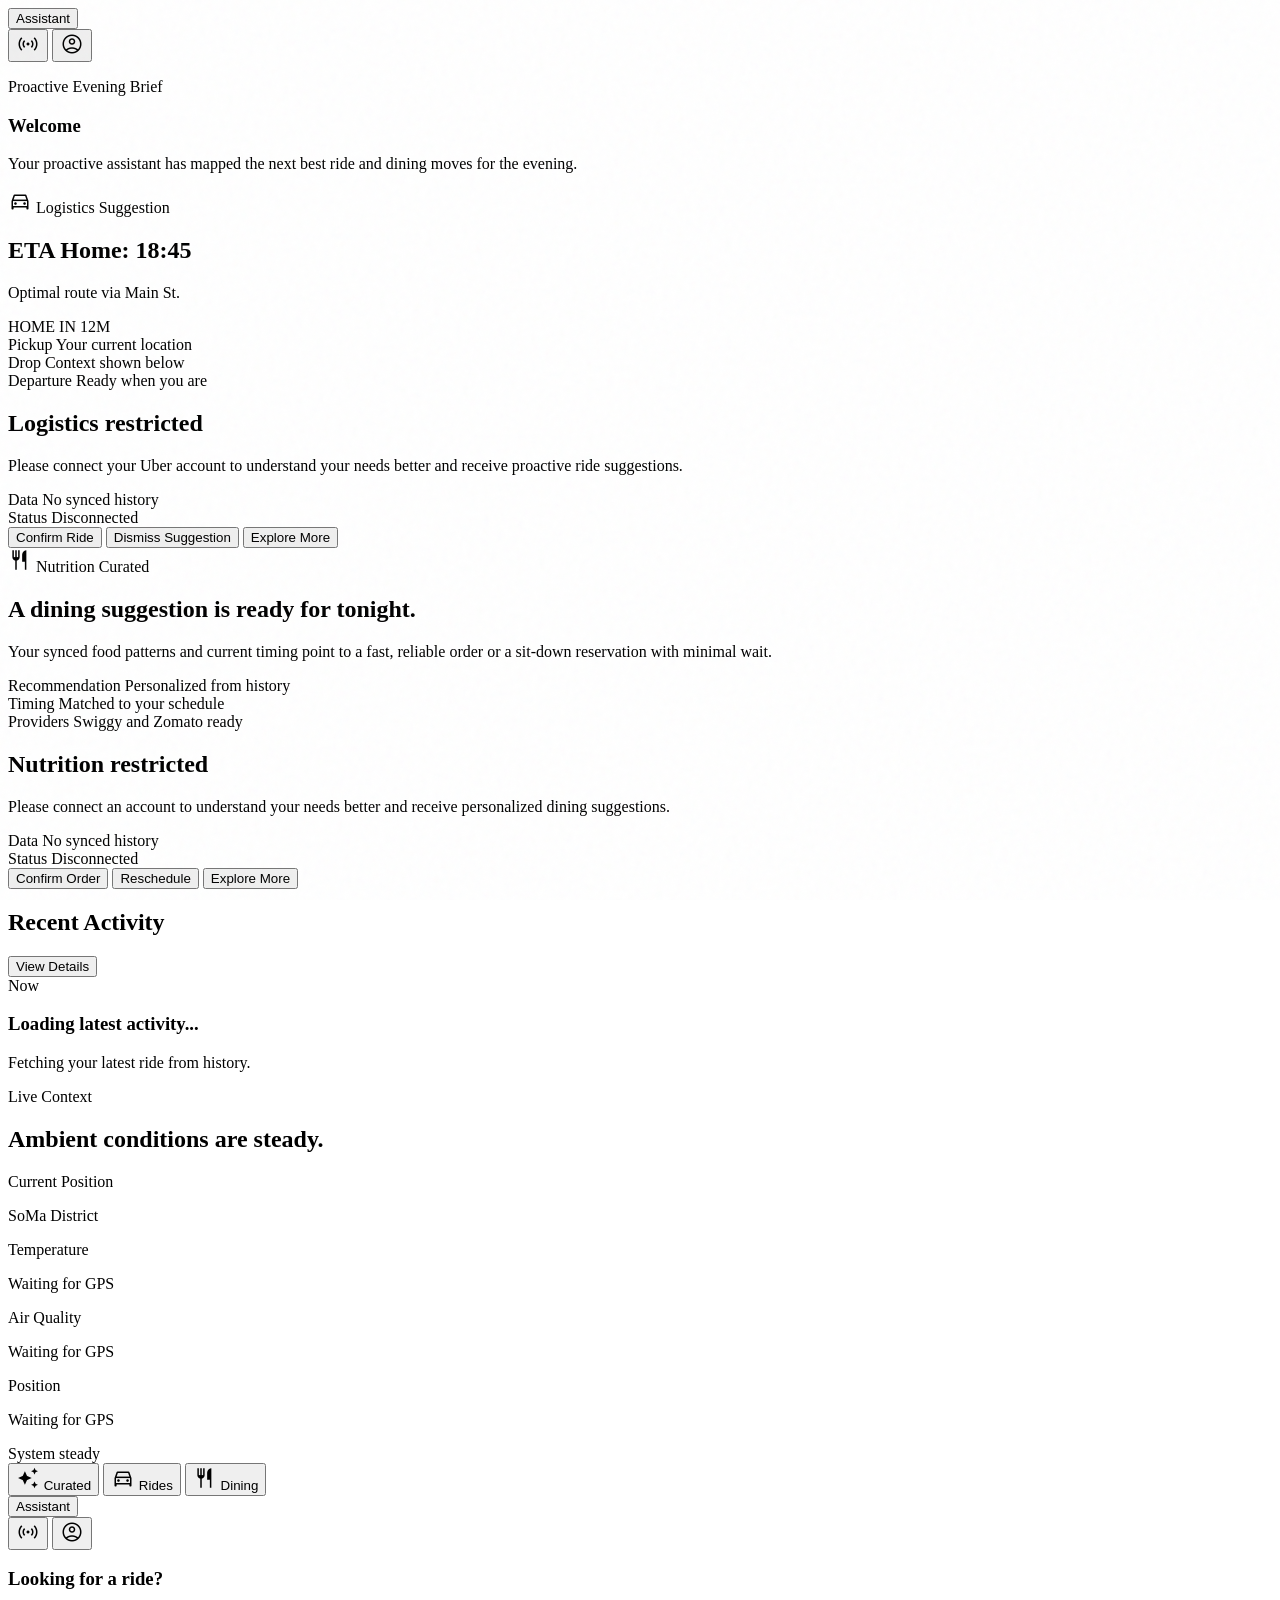
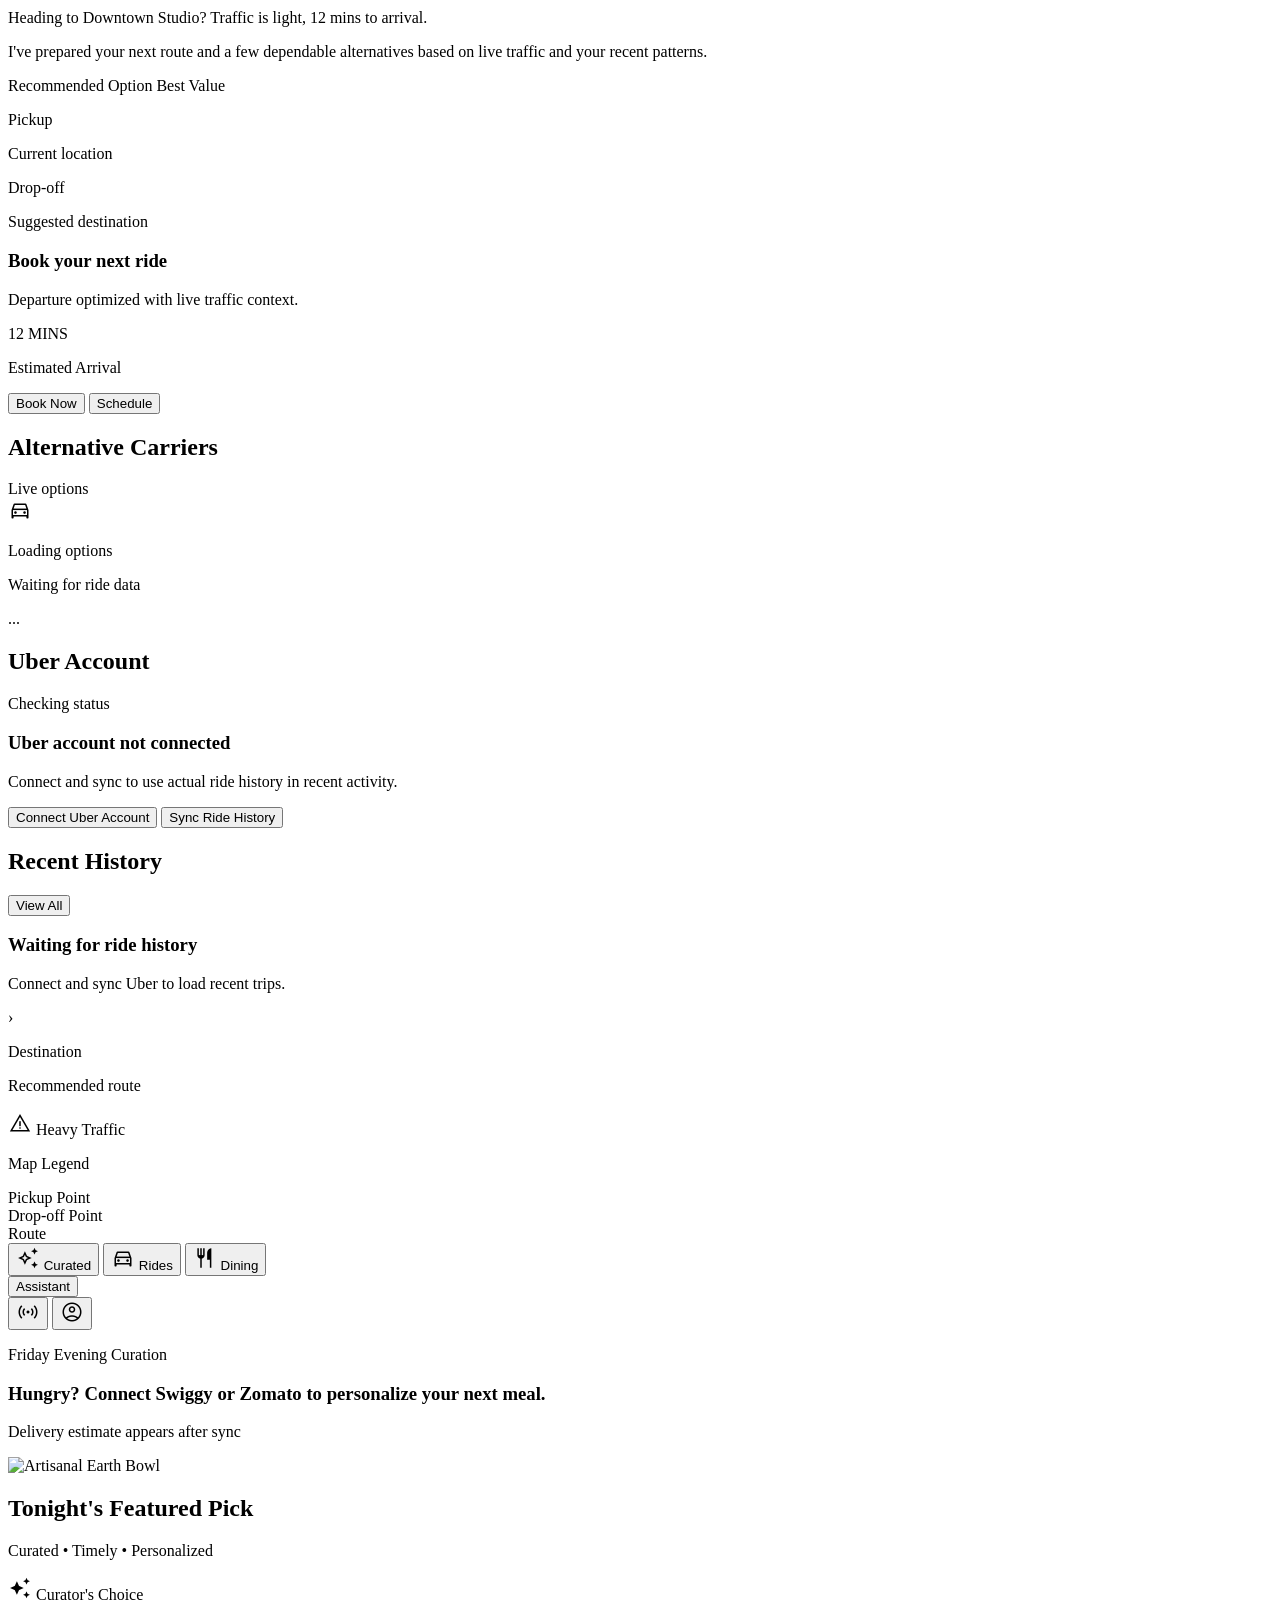
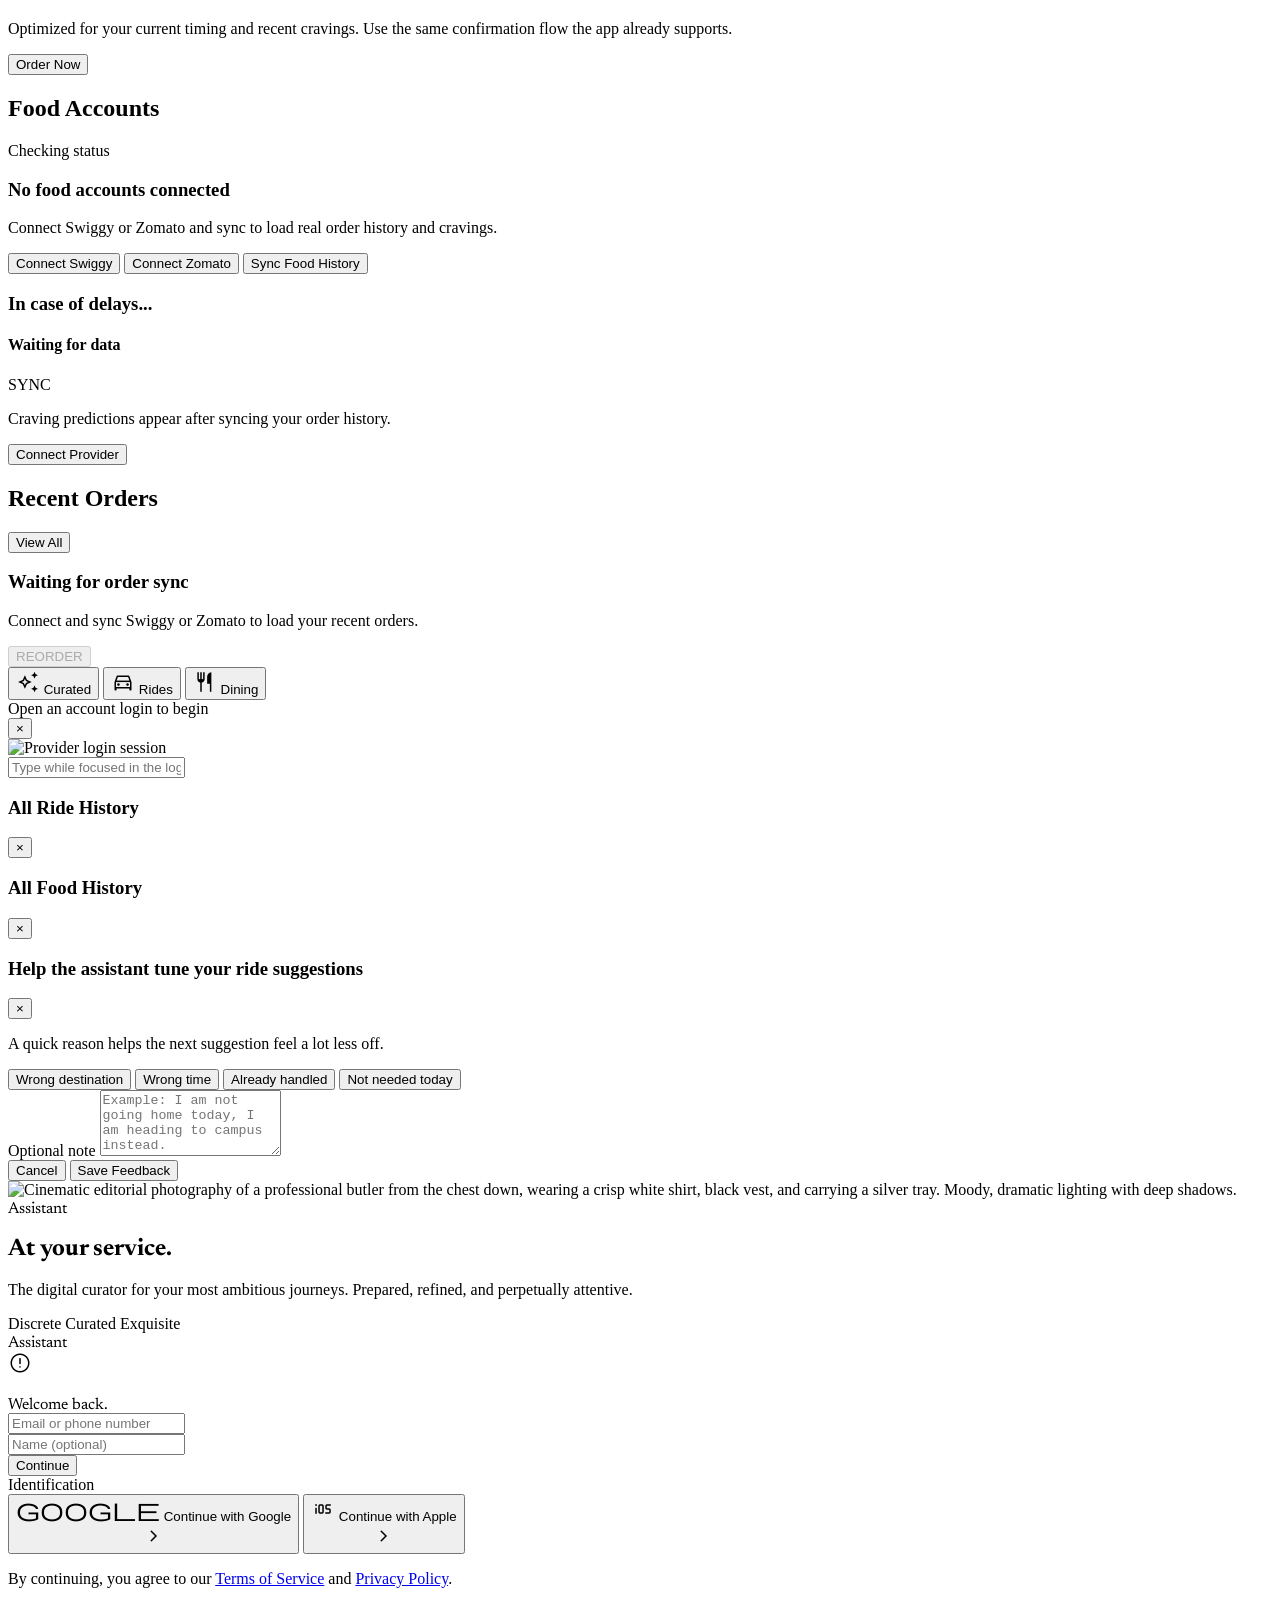
==== commit 9fc92897: "basic version" ====
--- a/proactive_assistant_app/static/index.html
+++ b/proactive_assistant_app/static/index.html
@@ -4,6 +4,8 @@
   <meta charset="UTF-8" />
   <meta name="viewport" content="width=device-width, initial-scale=1.0" />
   <title>Proactive Assistant</title>
+  <link rel="stylesheet" href="https://unpkg.com/leaflet@1.9.4/dist/leaflet.css" integrity="sha256-p4NxAoJBhIIN+hmNHrzRCf9tD/miZyoHS5obTRR9BMY=" crossorigin="" />
+  <link rel="stylesheet" href="https://unpkg.com/leaflet-routing-machine@latest/dist/leaflet-routing-machine.css" />
   <link rel="preconnect" href="https://fonts.googleapis.com" />
   <link rel="preconnect" href="https://fonts.gstatic.com" crossorigin />
   <link href="https://fonts.googleapis.com/css2?family=Manrope:wght@400;500;600;700;800&family=Space+Grotesk:wght@500;700&family=Inter:wght@300;400;500;600;700&family=Newsreader:ital,opsz,wght@0,6..72,200..800;1,6..72,200..800&display=swap" rel="stylesheet" />
@@ -93,11 +95,73 @@
     .material-symbols-outlined {
       font-variation-settings: "FILL" 0, "wght" 300, "GRAD" 0, "opsz" 24;
     }
+    .leaflet-control-zoom a {
+      background-color: #1b1918 !important;
+      color: #cbc6bd !important;
+      border-color: #4a4744 !important;
+      transition: background-color 0.2s ease;
+    }
+    .leaflet-control-zoom a:hover {
+      background-color: #282523 !important;
+    }
+    .leaflet-control-attribution {
+      background-color: rgba(15, 14, 13, 0.8) !important;
+      color: #787571 !important;
+      font-size: 9px !important;
+      backdrop-filter: blur(8px);
+    }
+    .leaflet-control-attribution a {
+      color: #a39d94 !important;
+    }
+    .leaflet-routing-container {
+      display: none !important;
+    }
+    .leaflet-marker-icon.pickup-marker,
+    .leaflet-marker-icon.dropoff-marker {
+      background: none !important;
+      border: none !important;
+    }
+    .leaflet-popup-content-wrapper {
+      background: #1b1918 !important;
+      color: #eae4e0 !important;
+      border-radius: 4px !important;
+      box-shadow: 0 8px 32px rgba(0,0,0,0.5) !important;
+      border: 1px solid rgba(74, 71, 68, 0.3) !important;
+    }
+    .leaflet-popup-tip {
+      background: #1b1918 !important;
+    }
+    .leaflet-popup-content {
+      margin: 10px 14px !important;
+      font-family: "Inter", sans-serif !important;
+      font-size: 12px !important;
+    }
+    .leaflet-popup-close-button {
+      color: #787571 !important;
+    }
+    .leaflet-popup-close-button:hover {
+      color: #cbc6bd !important;
+    }
+    @keyframes routePulse {
+      0%, 100% { opacity: 0.7; }
+      50% { opacity: 1; }
+    }
+    @keyframes pulse {
+      0%, 100% { opacity: 0.15; }
+      50% { opacity: 0.3; }
+    }
+    .animate-spin {
+      animation: spin 1s linear infinite;
+    }
+    @keyframes spin {
+      from { transform: rotate(0deg); }
+      to { transform: rotate(360deg); }
+    }
   </style>
   <link rel="stylesheet" href="/static/styles.css" />
 </head>
-<body>
-  <div class="app-shell">
+<body class="bg-background text-on-surface">
+<div class="app-shell">
     <div class="grain-overlay"></div>
     <div class="toast hidden" id="toast"></div>
 
@@ -118,11 +182,11 @@
 
       <main class="mx-auto w-full max-w-7xl px-6 pb-36 pt-32 md:px-10 xl:px-16">
         <section class="mb-16 md:mb-20">
-          <p class="mb-4 font-label text-xs uppercase tracking-[0.35em] text-on-surface-variant">Proactive Evening Brief</p>
+          <p id="homeBriefLabel" class="mb-4 font-label text-xs uppercase tracking-[0.35em] text-on-surface-variant">Proactive Evening Brief</p>
           <h1 id="homeGreetingHeading" class="max-w-5xl font-headline text-5xl italic leading-[0.98] text-on-surface md:text-7xl">
             Welcome
           </h1>
-          <p class="mt-6 max-w-2xl text-base leading-7 text-on-surface-variant md:text-lg">
+          <p id="homeGreetingSummary" class="mt-6 max-w-2xl text-base leading-7 text-on-surface-variant md:text-lg">
             Your proactive assistant has mapped the next best ride and dining moves for the evening.
           </p>
         </section>
@@ -134,7 +198,18 @@
                 <span class="material-symbols-outlined text-4xl text-primary">directions_car</span>
                 <span class="font-label text-[10px] uppercase tracking-[0.25em] text-on-surface-variant">Logistics Suggestion</span>
               </div>
-              <div class="max-w-xl space-y-5">
+              <div id="homeRideLoading" class="max-w-xl space-y-5">
+                <div class="h-10 w-48 rounded bg-surface-container-high animate-pulse"></div>
+                <div class="h-6 w-64 rounded bg-surface-container-high animate-pulse"></div>
+                <div class="inline-flex h-8 w-32 items-center rounded bg-surface-container-high animate-pulse"></div>
+                <div class="space-y-4 border-t border-outline-variant/20 pt-5">
+                  <div class="h-5 w-full rounded bg-surface-container-high animate-pulse"></div>
+                  <div class="h-5 w-full rounded bg-surface-container-high animate-pulse"></div>
+                  <div class="h-5 w-full rounded bg-surface-container-high animate-pulse"></div>
+                </div>
+              </div>
+
+              <div id="homeRideContent" class="hidden max-w-xl space-y-5">
                 <h2 id="logisticsTitle" class="font-headline text-3xl leading-tight text-on-surface md:text-4xl">
                   ETA Home: 18:45
                 </h2>
@@ -147,27 +222,46 @@
                 <div class="space-y-3 border-t border-outline-variant/20 pt-5 text-sm text-on-surface-variant">
                   <div class="flex items-center justify-between gap-6">
                     <span class="font-medium text-on-surface">Pickup</span>
-                    <span>Your current location</span>
+                    <span id="homeRidePickupValue">Your current location</span>
                   </div>
                   <div class="flex items-center justify-between gap-6">
                     <span class="font-medium text-on-surface">Drop</span>
-                    <span>Context shown below</span>
+                    <span id="homeRideDropoffValue">Context shown below</span>
                   </div>
                   <div class="flex items-center justify-between gap-6">
-                    <span class="font-medium text-on-surface">Assistant mode</span>
-                    <span>Route optimized</span>
-                  </div>
-                </div>
-              </div>
-            </div>
-            <div class="mt-8 flex flex-wrap items-center gap-3">
-              <button class="panel-cta--cyan route-link bg-primary px-6 py-3 font-label text-[10px] uppercase tracking-[0.28em] text-on-primary transition-all duration-300 hover:opacity-90 active:scale-[0.98]" data-route-target="/rides" type="button">
+                    <span class="font-medium text-on-surface" id="homeRideMetaLabel">Departure</span>
+                    <span id="homeRideMetaValue">Ready when you are</span>
+                  </div>
+                </div>
+              </div>
+
+              <div id="homeRideDisconnected" class="hidden max-w-xl space-y-5">
+                <h2 class="font-headline text-3xl leading-tight text-on-surface md:text-4xl">
+                  Logistics restricted
+                </h2>
+                <p class="max-w-lg text-sm leading-7 text-on-surface-variant md:text-base">
+                  Please connect your Uber account to understand your needs better and receive proactive ride suggestions.
+                </p>
+                <div class="space-y-3 border-t border-outline-variant/20 pt-5 text-sm text-on-surface-variant">
+                  <div class="flex items-center justify-between gap-6">
+                    <span class="font-medium text-on-surface">Data</span>
+                    <span>No synced history</span>
+                  </div>
+                  <div class="flex items-center justify-between gap-6">
+                    <span class="font-medium text-on-surface">Status</span>
+                    <span class="text-error">Disconnected</span>
+                  </div>
+                </div>
+              </div>
+            </div>
+            <div id="homeRideActions" class="hidden mt-8 flex flex-wrap items-center gap-3">
+              <button class="panel-cta--cyan bg-primary px-6 py-3 font-label text-[10px] uppercase tracking-[0.28em] text-on-primary transition-all duration-300 hover:opacity-90 active:scale-[0.98]" data-home-ride-action="confirm" type="button">
                 Confirm Ride
               </button>
-              <button class="route-link border border-outline-variant px-6 py-3 font-label text-[10px] uppercase tracking-[0.28em] text-on-surface transition-colors hover:bg-surface-container-high" data-route-target="/rides" type="button">
-                Delay 15m
+              <button class="secondary-cta px-6 py-3 font-label text-[10px] uppercase tracking-[0.28em] transition-colors hover:bg-surface-container-high" data-home-ride-action="dismiss" type="button">
+                Dismiss Suggestion
               </button>
-              <button class="route-link border border-outline-variant px-6 py-3 font-label text-[10px] uppercase tracking-[0.28em] text-on-surface transition-colors hover:bg-surface-container-high" data-route-target="/rides" type="button">
+              <button class="secondary-cta px-6 py-3 font-label text-[10px] uppercase tracking-[0.28em] transition-colors hover:bg-surface-container-high" data-home-ride-action="explore" type="button">
                 Explore More
               </button>
             </div>
@@ -179,7 +273,17 @@
                 <span class="material-symbols-outlined text-4xl text-primary">restaurant</span>
                 <span class="font-label text-[10px] uppercase tracking-[0.25em] text-on-surface-variant">Nutrition Curated</span>
               </div>
-              <div class="max-w-xl space-y-5">
+              <div id="homeFoodLoading" class="max-w-xl space-y-5">
+                <div class="h-10 w-64 rounded bg-surface-container-high animate-pulse"></div>
+                <div class="h-12 w-full rounded bg-surface-container-high animate-pulse"></div>
+                <div class="space-y-4 border-t border-outline-variant/20 pt-5">
+                  <div class="h-5 w-full rounded bg-surface-container-high animate-pulse"></div>
+                  <div class="h-5 w-full rounded bg-surface-container-high animate-pulse"></div>
+                  <div class="h-5 w-full rounded bg-surface-container-high animate-pulse"></div>
+                </div>
+              </div>
+
+              <div id="homeFoodContent" class="hidden max-w-xl space-y-5">
                 <h2 class="font-headline text-3xl leading-tight text-on-surface md:text-4xl">
                   A dining suggestion is ready for tonight.
                 </h2>
@@ -201,8 +305,27 @@
                   </div>
                 </div>
               </div>
-            </div>
-            <div class="mt-8 flex flex-wrap items-center gap-3">
+
+              <div id="homeFoodDisconnected" class="hidden max-w-xl space-y-5">
+                <h2 class="font-headline text-3xl leading-tight text-on-surface md:text-4xl">
+                  Nutrition restricted
+                </h2>
+                <p class="max-w-lg text-sm leading-7 text-on-surface-variant md:text-base">
+                  Please connect an account to understand your needs better and receive personalized dining suggestions.
+                </p>
+                <div class="space-y-3 border-t border-outline-variant/20 pt-5 text-sm text-on-surface-variant">
+                  <div class="flex items-center justify-between gap-6">
+                    <span class="font-medium text-on-surface">Data</span>
+                    <span>No synced history</span>
+                  </div>
+                  <div class="flex items-center justify-between gap-6">
+                    <span class="font-medium text-on-surface">Status</span>
+                    <span class="text-error">Disconnected</span>
+                  </div>
+                </div>
+              </div>
+            </div>
+            <div id="homeFoodActions" class="hidden mt-8 flex flex-wrap items-center gap-3">
               <button class="panel-cta--amber route-link bg-primary px-6 py-3 font-label text-[10px] uppercase tracking-[0.28em] text-on-primary transition-all duration-300 hover:opacity-90 active:scale-[0.98]" data-route-target="/food" type="button">
                 Confirm Order
               </button>
@@ -241,7 +364,7 @@
               <div class="flex flex-col gap-8 md:flex-row md:items-start md:justify-between">
                 <div>
                   <p class="mb-2 font-label text-[10px] uppercase tracking-[0.28em] text-on-surface-variant">Live Context</p>
-                  <h2 class="font-headline text-3xl italic text-on-surface md:text-4xl">Ambient conditions are steady.</h2>
+                  <h2 id="contextHeadline" class="font-headline text-3xl italic text-on-surface md:text-4xl">Ambient conditions are steady.</h2>
                 </div>
                 <div class="text-left md:text-right">
                   <p class="mb-2 font-label text-[10px] uppercase tracking-[0.28em] text-on-surface-variant">Current Position</p>
@@ -250,23 +373,23 @@
               </div>
               <div class="grid gap-4 text-sm text-on-surface-variant md:grid-cols-3">
                 <div>
-                  <p class="mb-1 font-label text-[10px] uppercase tracking-[0.22em] text-on-surface-variant">Atmosphere</p>
-                  <p class="text-on-surface">Soft focus, active routing</p>
+                  <p class="mb-1 font-label text-[10px] uppercase tracking-[0.22em] text-on-surface-variant">Temperature</p>
+                  <p id="contextTemperature" class="text-on-surface">Waiting for GPS</p>
                 </div>
                 <div>
-                  <p class="mb-1 font-label text-[10px] uppercase tracking-[0.22em] text-on-surface-variant">Assistant Pulse</p>
-                  <p class="text-on-surface">Monitoring rides and food timing</p>
+                  <p class="mb-1 font-label text-[10px] uppercase tracking-[0.22em] text-on-surface-variant">Air Quality</p>
+                  <p id="contextAqi" class="text-on-surface">Waiting for GPS</p>
                 </div>
                 <div>
-                  <p class="mb-1 font-label text-[10px] uppercase tracking-[0.22em] text-on-surface-variant">Readiness</p>
-                  <p class="text-on-surface">Ready for the next confirmation</p>
+                  <p class="mb-1 font-label text-[10px] uppercase tracking-[0.22em] text-on-surface-variant">Position</p>
+                  <p id="contextCoords" class="text-on-surface">Waiting for GPS</p>
                 </div>
               </div>
               <div class="flex items-center gap-4">
                 <div class="relative h-[2px] flex-1 bg-outline-variant/30">
                   <div class="absolute inset-y-0 left-0 w-2/3 bg-primary"></div>
                 </div>
-                <span class="font-label text-[10px] uppercase tracking-[0.2em] text-on-surface-variant">System steady</span>
+                <span id="contextPulse" class="font-label text-[10px] uppercase tracking-[0.2em] text-on-surface-variant">System steady</span>
               </div>
             </div>
           </article>
@@ -337,11 +460,11 @@
                   <div class="space-y-4">
                     <div>
                       <p class="mb-0.5 text-[10px] uppercase tracking-widest text-on-surface-variant">Pickup</p>
-                      <p class="text-sm font-medium text-on-surface">Current location</p>
+                      <p class="text-sm font-medium text-on-surface" id="ridePickupLabel">Current location</p>
                     </div>
                     <div>
                       <p class="mb-0.5 text-[10px] uppercase tracking-widest text-on-surface-variant">Drop-off</p>
-                      <p class="text-sm font-medium text-on-surface">Suggested destination</p>
+                      <p class="text-sm font-medium text-on-surface" id="rideDropoffLabel">Suggested destination</p>
                     </div>
                   </div>
                 </div>
@@ -349,8 +472,8 @@
 
               <div class="group flex items-center justify-between pt-6">
                 <div class="space-y-1">
-                  <h3 class="font-headline text-2xl italic text-on-surface">Book your next ride</h3>
-                  <p class="text-sm text-on-surface-variant">Departure optimized with live traffic context.</p>
+                  <h3 class="font-headline text-2xl italic text-on-surface" id="rideRecommendationTitle">Book your next ride</h3>
+                  <p class="text-sm text-on-surface-variant" id="rideRecommendationMeta">Departure optimized with live traffic context.</p>
                 </div>
                 <div class="text-right">
                   <p id="rideEtaLabel" class="text-2xl font-light tracking-tight text-primary">12 MINS</p>
@@ -431,23 +554,30 @@
 
           <div class="h-[640px] min-w-0 xl:sticky xl:top-32 xl:h-[860px]">
             <div class="relative h-full w-full overflow-hidden bg-surface-container-low">
-              <img alt="Elegant minimalist dark city map with thin street lines and soft glow along the route, cinematic lighting" class="h-full w-full object-cover grayscale opacity-60 mix-blend-luminosity" src="https://lh3.googleusercontent.com/aida-public/[base64]" />
-              <div class="absolute inset-0 bg-gradient-to-t from-background via-transparent to-transparent"></div>
-
-              <div class="pointer-events-none absolute left-1/2 top-1/2 -translate-x-1/2 -translate-y-1/2">
-                <div class="h-4 w-4 bg-primary ring-8 ring-primary/20 animate-pulse"></div>
-                <div class="mt-4 bg-surface-container-highest/60 px-3 py-1 backdrop-blur-md">
-                  <span class="font-label text-[10px] uppercase tracking-widest text-primary">Current Congestion</span>
-                </div>
-              </div>
-
-              <div class="absolute right-6 top-6 border-l-2 border-primary bg-surface-bright/80 p-6 backdrop-blur-lg md:right-12 md:top-12">
+              <div id="ride-map" class="h-full w-full" style="z-index: 1;"></div>
+              <div class="pointer-events-none absolute bottom-0 left-0 right-0 z-[2] h-32 bg-gradient-to-t from-background to-transparent"></div>
+              <div class="absolute right-6 top-6 z-[3] border-l-2 border-primary bg-surface-bright/80 p-6 backdrop-blur-lg md:right-12 md:top-12">
                 <p class="font-label text-[10px] uppercase tracking-widest text-on-surface-variant">Destination</p>
-                <p class="mt-2 font-headline text-xl text-on-surface">Recommended route</p>
-                <p class="mt-2 flex items-center gap-2 text-sm font-medium text-error">
+                <p class="mt-2 font-headline text-xl text-on-surface" id="dest-label">Recommended route</p>
+                <p class="mt-2 flex items-center gap-2 text-sm font-medium text-error" id="traffic-status">
                   <span class="material-symbols-outlined text-sm">warning</span>
                   Heavy Traffic
                 </p>
+              </div>
+              <div class="absolute bottom-36 left-4 z-[3] space-y-2 border border-outline-variant/20 bg-surface-bright/80 px-4 py-3 backdrop-blur-lg">
+                <p class="mb-2 font-label text-[9px] uppercase tracking-widest text-on-surface-variant">Map Legend</p>
+                <div class="flex items-center gap-2">
+                  <div class="h-3 w-3 rounded-full border-2 border-[#cbc6bd] bg-transparent"></div>
+                  <span class="text-[10px] text-on-surface-variant">Pickup Point</span>
+                </div>
+                <div class="flex items-center gap-2">
+                  <div class="h-3 w-3 bg-[#cbc6bd]"></div>
+                  <span class="text-[10px] text-on-surface-variant">Drop-off Point</span>
+                </div>
+                <div class="flex items-center gap-2">
+                  <div class="h-0.5 w-6 bg-[#cbc6bd]"></div>
+                  <span class="text-[10px] text-on-surface-variant">Route</span>
+                </div>
               </div>
             </div>
           </div>
@@ -471,111 +601,149 @@
     </section>
 
     <section class="screen hidden" data-route="/food">
-      <header class="topbar">
-        <button class="brand-button route-link brand-button--titlecase" data-route-target="/" aria-label="Go to home">
-          <span class="brand-mark">FoodAssistant</span>
-        </button>
-        <div class="context-pill context-pill--amber">
-          <span class="context-pill__dot"></span>
-          <span>CRAVINGS PREDICTED</span>
-        </div>
-        <div class="topbar-actions">
-          <button class="icon-button" type="button" aria-label="Live context">
-            <svg viewBox="0 0 24 24" aria-hidden="true">
-              <path d="M5 12a7 7 0 0 1 14 0" />
-              <path d="M2 12a10 10 0 0 1 20 0" />
-              <path d="M8 12a4 4 0 0 1 8 0" />
-              <circle cx="12" cy="16" r="1.5" />
-            </svg>
+      <header class="fixed left-1/2 top-0 z-40 flex w-[min(1540px,calc(100%-3rem))] -translate-x-1/2 items-center justify-between bg-[#0f0e0d]/80 px-6 py-5 backdrop-blur-md md:px-8">
+        <button class="route-link text-left" data-route-target="/" type="button" aria-label="Go to home">
+          <span class="font-headline text-2xl italic tracking-tight text-primary">Assistant</span>
+        </button>
+        <div class="flex items-center gap-3 md:gap-6">
+          <button class="flex h-10 w-10 items-center justify-center rounded-full text-on-surface-variant transition-colors hover:text-primary" type="button" aria-label="Live context">
+            <span class="material-symbols-outlined text-[22px]">sensors</span>
           </button>
-          <button class="icon-button" type="button" aria-label="Profile">
-            <svg viewBox="0 0 24 24" aria-hidden="true">
-              <circle cx="12" cy="8" r="3.5" />
-              <path d="M5.5 19a6.5 6.5 0 0 1 13 0" />
-            </svg>
+          <button class="flex h-10 w-10 items-center justify-center rounded-full text-on-surface-variant transition-colors hover:text-primary" type="button" aria-label="Profile">
+            <span class="material-symbols-outlined text-[22px]">account_circle</span>
           </button>
         </div>
       </header>
 
-      <main class="page page-food">
-        <section class="hero-panel hero-panel--food">
-          <div class="hero-panel__content hero-panel__content--food">
-            <span class="mini-pill mini-pill--amber">PRIORITY INSIGHT</span>
-            <h1 id="foodHeroText">Hungry? Connect Swiggy or Zomato to personalize your next meal.</h1>
-            <div class="hero-actions">
-              <button class="primary-cta primary-cta--amber" id="orderNowBtn" type="button">Order Now</button>
-              <div class="delivery-pill">
-                <svg viewBox="0 0 24 24" aria-hidden="true">
-                  <path d="M12 7v6l3 2" />
-                  <circle cx="12" cy="12" r="9" />
-                </svg>
-                <span id="foodEtaText">Delivery estimate appears after sync</span>
+      <main class="min-h-screen pb-36 pt-24">
+        <section class="relative mb-20 w-full px-8">
+          <div class="mx-auto grid max-w-[1500px] grid-cols-1 items-end gap-12 xl:grid-cols-[minmax(620px,1.15fr)_minmax(420px,0.85fr)]">
+            <div>
+              <p id="foodCurationLabel" class="mb-6 font-label text-[10px] uppercase tracking-[0.3em] text-on-surface-variant">Friday Evening Curation</p>
+              <h1 id="foodHeroText" class="mb-8 max-w-4xl font-headline text-5xl italic leading-[1.1] text-primary md:text-7xl">
+                Hungry? Connect Swiggy or Zomato to personalize your next meal.
+              </h1>
+              <div class="max-w-md">
+                <p id="foodEtaText" class="text-lg font-light leading-relaxed text-on-surface-variant">
+                  Delivery estimate appears after sync
+                </p>
+              </div>
+            </div>
+            <div>
+              <div class="group relative aspect-[4/5] overflow-hidden bg-surface-container-low">
+                <img alt="Artisanal Earth Bowl" class="h-full w-full object-cover grayscale-[20%] transition-transform duration-[2000ms] ease-out group-hover:scale-105" src="https://lh3.googleusercontent.com/aida-public/[base64]" />
+                <div class="absolute inset-0 bg-[linear-gradient(to_bottom,transparent_0%,#0f0e0d_90%)]"></div>
+                <div class="absolute bottom-6 left-6">
+                  <h2 class="mb-1 font-headline text-3xl italic text-primary">Tonight&apos;s Featured Pick</h2>
+                  <p class="font-label text-[10px] uppercase tracking-widest text-on-surface-variant">Curated • Timely • Personalized</p>
+                </div>
               </div>
             </div>
           </div>
         </section>
 
-        <section class="section-stack">
-          <div class="section-heading section-heading--space">
-            <h2>Food Accounts</h2>
-            <span class="section-tag" id="foodProviderTag">Checking status</span>
-          </div>
-          <article class="uber-connect-card">
-            <div class="uber-connect-card__copy">
-              <h3 id="foodConnectionStatusText">No food accounts connected</h3>
-              <p id="foodSyncStatusText">Connect Swiggy or Zomato and sync to load real order history and cravings.</p>
-            </div>
-            <div class="uber-connect-card__actions">
-              <button class="secondary-cta" id="connectSwiggyBtn" type="button">Connect Swiggy</button>
-              <button class="secondary-cta" id="connectZomatoBtn" type="button">Connect Zomato</button>
-              <button class="primary-cta primary-cta--amber" id="syncFoodHistoryBtn" type="button">Sync Food History</button>
-            </div>
-          </article>
+        <section class="mb-24 px-8">
+          <div class="mx-auto flex max-w-[1500px] flex-col items-center justify-between gap-12 bg-surface-container-low py-16 md:flex-row">
+            <div class="px-8 md:px-12">
+              <div class="mb-4 flex items-center gap-4">
+                <span class="material-symbols-outlined text-primary" style="font-variation-settings: 'FILL' 1, 'wght' 300, 'GRAD' 0, 'opsz' 24;">auto_awesome</span>
+                <span class="font-label text-xs uppercase tracking-widest text-on-surface">Curator&apos;s Choice</span>
+              </div>
+              <p class="max-w-sm text-on-surface-variant">
+                Optimized for your current timing and recent cravings. Use the same confirmation flow the app already supports.
+              </p>
+            </div>
+            <div class="w-full px-8 md:w-auto md:px-12">
+              <button class="w-full bg-primary px-12 py-6 font-label text-xs uppercase tracking-[0.2em] text-on-primary transition-all duration-500 hover:opacity-90 active:scale-95 md:w-auto" id="orderNowBtn" type="button">
+                Order Now
+              </button>
+            </div>
+          </div>
         </section>
 
-        <section class="section-stack">
-          <div class="section-heading section-heading--space">
-            <h2>Predicted Cravings</h2>
-            <span class="section-note">NEXT 2-4 HOURS</span>
-          </div>
-          <div class="cravings-grid" id="foodCravingsGrid">
-            <article class="craving-card">
-              <div class="craving-thumb craving-thumb--coffee"></div>
-              <div class="craving-card__copy">
-                <span>WAITING FOR DATA</span>
-                <h3>Connect a food provider</h3>
-                <p>Craving predictions appear after syncing order history.</p>
-              </div>
-              <span class="activity-row__chevron">›</span>
-            </article>
-          </div>
-        </section>
-
-        <section class="section-stack">
-          <div class="section-heading section-heading--space">
-            <h2>Recent Orders</h2>
-            <button class="text-link" id="viewAllFoodHistoryBtn" type="button">View All</button>
-          </div>
-          <div class="orders-list" id="foodOrdersList">
-            <article class="order-row">
-              <div class="order-row__icon order-row__icon--amber">
-                <svg viewBox="0 0 24 24" aria-hidden="true">
-                  <path d="M7 4v8" />
-                  <path d="M10 4v8" />
-                  <path d="M7 8h3" />
-                  <path d="M14 4v5" />
-                  <path d="M17 4v16" />
-                </svg>
-              </div>
-              <div class="order-row__copy">
-                <h3>Waiting for order sync</h3>
-                <p>Connect and sync Swiggy or Zomato to load your recent orders.</p>
-              </div>
-              <button class="reorder-button" type="button" disabled>REORDER</button>
-            </article>
+        <section class="px-8">
+          <div class="mx-auto max-w-[1500px] space-y-16">
+            <section class="border border-outline-variant/10 bg-surface-container-low p-8">
+              <div class="mb-6 flex flex-wrap items-center justify-between gap-4">
+                <h2 class="font-headline text-2xl italic text-primary">Food Accounts</h2>
+                <span class="font-label text-[10px] uppercase tracking-widest text-primary" id="foodProviderTag">Checking status</span>
+              </div>
+              <div class="space-y-6">
+                <div>
+                  <h3 id="foodConnectionStatusText" class="text-lg font-medium text-on-surface">No food accounts connected</h3>
+                  <p id="foodSyncStatusText" class="mt-2 text-sm leading-relaxed text-on-surface-variant">Connect Swiggy or Zomato and sync to load real order history and cravings.</p>
+                </div>
+                <div class="flex flex-wrap gap-3">
+                  <button class="border border-outline-variant px-6 py-4 font-label text-[10px] uppercase tracking-widest text-on-surface transition-colors hover:bg-surface-container-high" id="connectSwiggyBtn" type="button">
+                    Connect Swiggy
+                  </button>
+                  <button class="border border-outline-variant px-6 py-4 font-label text-[10px] uppercase tracking-widest text-on-surface transition-colors hover:bg-surface-container-high" id="connectZomatoBtn" type="button">
+                    Connect Zomato
+                  </button>
+                  <button class="bg-primary px-6 py-4 font-label text-[10px] uppercase tracking-widest text-on-primary transition-all duration-300 hover:opacity-90 active:scale-[0.98]" id="syncFoodHistoryBtn" type="button">
+                    Sync Food History
+                  </button>
+                </div>
+              </div>
+            </section>
+
+            <section>
+              <div class="mb-12 flex items-end justify-between">
+                <h3 class="font-headline text-3xl italic text-primary">In case of delays...</h3>
+                <div class="flex gap-4">
+                  <div class="h-px w-24 self-center bg-outline-variant"></div>
+                </div>
+              </div>
+              <div id="foodCravingsGrid" class="grid grid-cols-1 gap-px bg-outline-variant xl:grid-cols-3">
+                <article class="bg-background p-8 transition-colors duration-500 hover:bg-surface-container-low">
+                  <div class="mb-8 aspect-square overflow-hidden bg-surface-container-low"></div>
+                  <div class="mb-4 flex items-start justify-between gap-4">
+                    <h4 class="font-headline text-xl text-primary">Waiting for data</h4>
+                    <span class="font-label text-[10px] text-on-surface-variant">SYNC</span>
+                  </div>
+                  <p class="mb-8 text-sm font-light leading-relaxed text-on-surface-variant">Craving predictions appear after syncing your order history.</p>
+                  <button class="w-full border border-outline-variant py-4 font-label text-[10px] uppercase tracking-widest transition-all duration-300 hover:border-primary hover:bg-primary hover:text-on-primary" type="button">
+                    Connect Provider
+                  </button>
+                </article>
+              </div>
+            </section>
+
+            <section class="space-y-6">
+              <div class="flex items-center justify-between gap-4">
+                <h2 class="font-headline text-2xl italic text-primary">Recent Orders</h2>
+                <button class="font-label text-[10px] uppercase tracking-widest text-on-surface-variant transition-colors hover:text-primary" id="viewAllFoodHistoryBtn" type="button">
+                  View All
+                </button>
+              </div>
+              <div id="foodOrdersList" class="space-y-4">
+                <article class="flex items-center justify-between gap-4 border border-outline-variant/10 bg-surface-container-low p-4">
+                  <div>
+                    <h3 class="text-sm font-medium text-on-surface">Waiting for order sync</h3>
+                    <p class="mt-1 text-sm text-on-surface-variant">Connect and sync Swiggy or Zomato to load your recent orders.</p>
+                  </div>
+                  <button class="reorder-button border border-outline-variant px-4 py-2 font-label text-[10px] uppercase tracking-widest text-on-surface-variant" type="button" disabled>REORDER</button>
+                </article>
+              </div>
+            </section>
           </div>
         </section>
       </main>
+
+      <nav class="fixed bottom-0 left-1/2 z-40 flex w-[min(1540px,calc(100%-3rem))] -translate-x-1/2 items-center justify-around bg-[#0f0e0d]/80 px-6 pb-6 pt-3 backdrop-blur-md">
+        <button class="route-link flex flex-col items-center justify-center pt-2 text-on-surface-variant transition-colors hover:text-primary" data-route-target="/" type="button">
+          <span class="material-symbols-outlined mb-1 text-[22px]">auto_awesome</span>
+          <span class="font-label text-[10px] uppercase tracking-[0.22em]">Curated</span>
+        </button>
+        <button class="route-link flex flex-col items-center justify-center pt-2 text-on-surface-variant transition-colors hover:text-primary" data-route-target="/rides" type="button">
+          <span class="material-symbols-outlined mb-1 text-[22px]">directions_car</span>
+          <span class="font-label text-[10px] uppercase tracking-[0.22em]">Rides</span>
+        </button>
+        <button class="route-link flex flex-col items-center justify-center border-t-2 border-primary pt-2 text-primary" data-route-target="/food" type="button">
+          <span class="material-symbols-outlined mb-1 text-[22px]">restaurant</span>
+          <span class="font-label text-[10px] uppercase tracking-[0.22em]">Dining</span>
+        </button>
+      </nav>
     </section>
 
     <section class="browser-viewer hidden" id="browserViewer" aria-live="polite">
@@ -613,6 +781,30 @@
         </div>
         <p class="history-modal__meta" id="foodHistoryModalMeta"></p>
         <div class="history-modal__body" id="foodHistoryModalBody"></div>
+      </div>
+    </section>
+
+    <section class="history-modal hidden" id="rideDismissModal" role="dialog" aria-modal="true" aria-labelledby="rideDismissModalTitle">
+      <div class="history-modal__card feedback-modal__card">
+        <div class="history-modal__header">
+          <h3 id="rideDismissModalTitle">Help the assistant tune your ride suggestions</h3>
+          <button class="icon-button" id="closeRideDismissModal" type="button" aria-label="Close ride feedback window">×</button>
+        </div>
+        <p class="history-modal__meta" id="rideDismissModalMeta">A quick reason helps the next suggestion feel a lot less off.</p>
+        <div class="history-modal__body feedback-modal__body">
+          <div class="feedback-chip-list" id="rideDismissReasonList">
+            <button class="feedback-chip" data-reason-code="wrong_destination" type="button">Wrong destination</button>
+            <button class="feedback-chip" data-reason-code="wrong_time" type="button">Wrong time</button>
+            <button class="feedback-chip" data-reason-code="already_handled" type="button">Already handled</button>
+            <button class="feedback-chip" data-reason-code="not_needed_today" type="button">Not needed today</button>
+          </div>
+          <label class="feedback-modal__label" for="rideDismissFeedbackInput">Optional note</label>
+          <textarea id="rideDismissFeedbackInput" class="feedback-modal__textarea" rows="4" placeholder="Example: I am not going home today, I am heading to campus instead."></textarea>
+        </div>
+        <div class="feedback-modal__actions">
+          <button class="secondary-cta feedback-modal__button" id="cancelRideDismissModal" type="button">Cancel</button>
+          <button class="panel-cta--cyan feedback-modal__button" id="submitRideDismissFeedback" type="button">Save Feedback</button>
+        </div>
       </div>
     </section>
 
@@ -731,6 +923,8 @@
     </section>
   </div>
 
+  <script src="https://unpkg.com/leaflet@1.9.4/dist/leaflet.js" integrity="sha256-20nQCchB9co0qIjJZRGuk2/Z9VM+kNiyxNV1lvTlZBo=" crossorigin=""></script>
+  <script src="https://unpkg.com/leaflet-routing-machine@latest/dist/leaflet-routing-machine.js"></script>
   <script src="/static/app.js"></script>
 </body>
 </html>
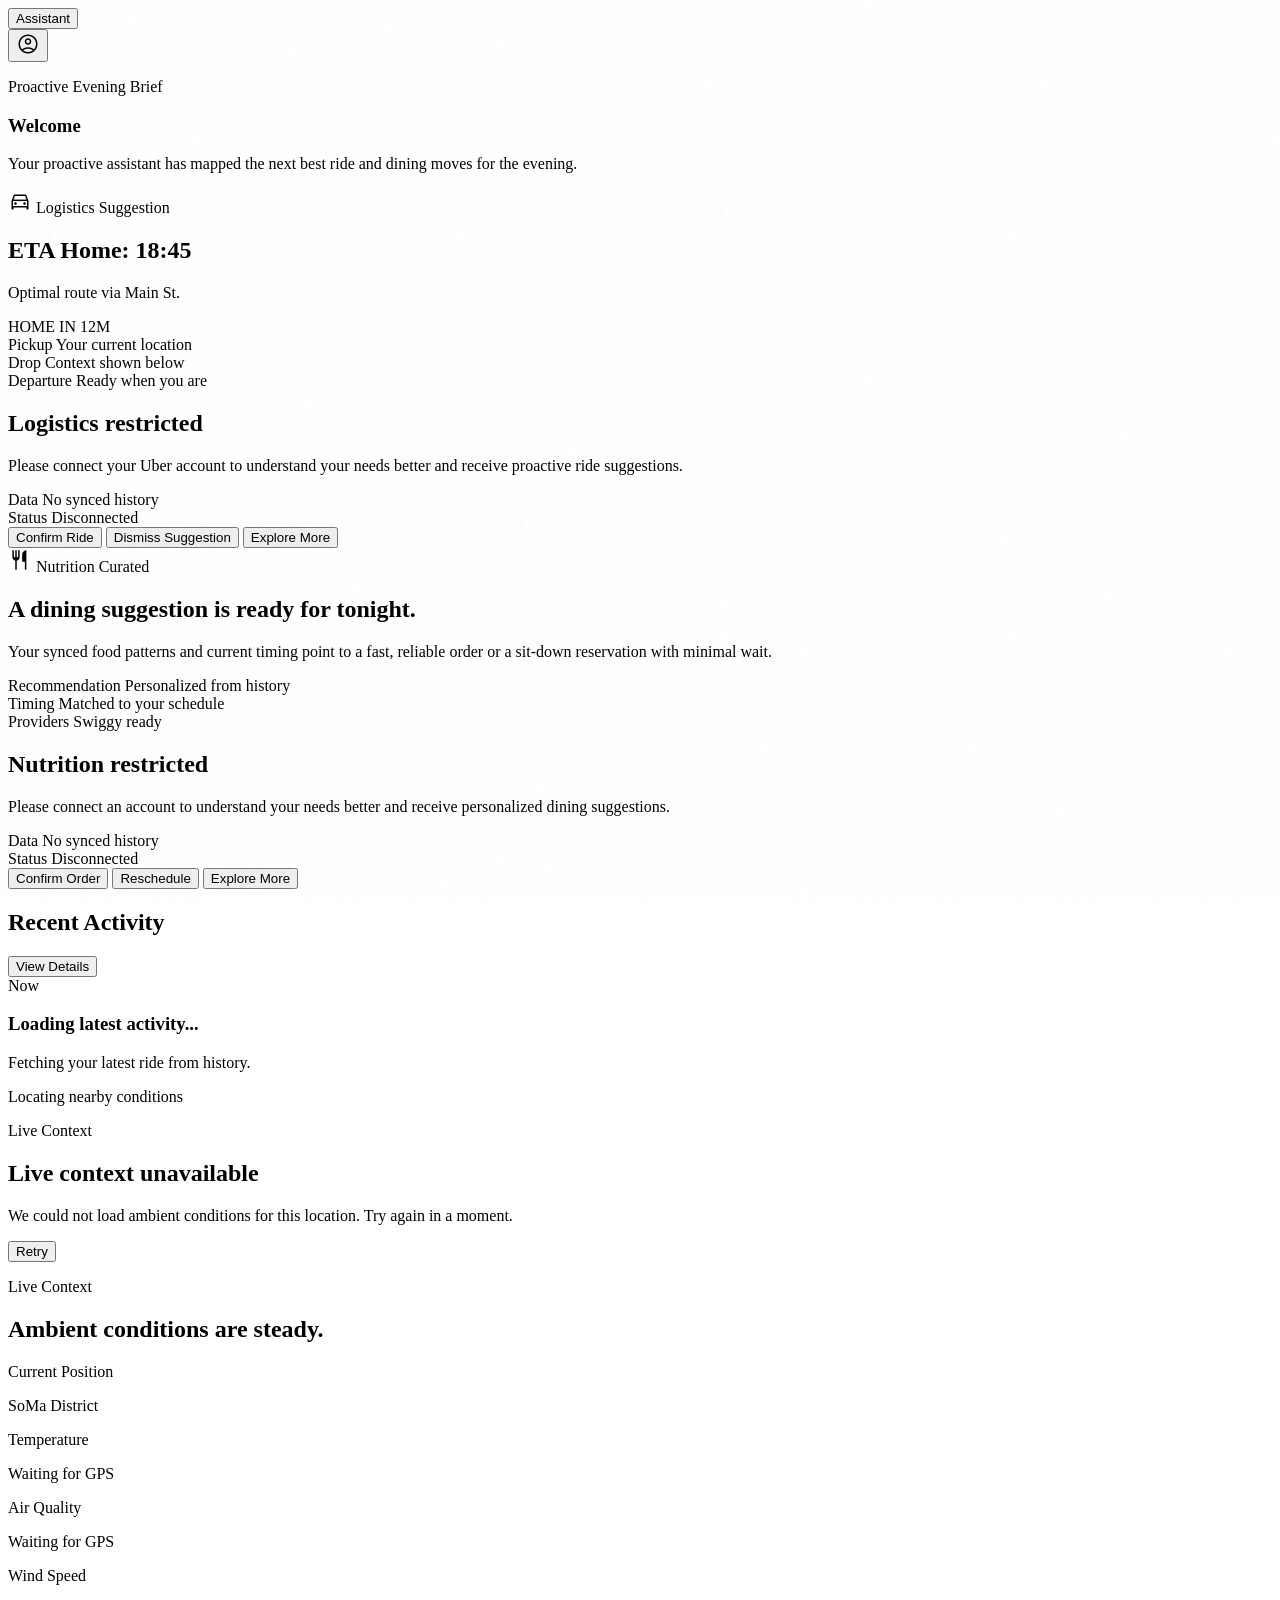
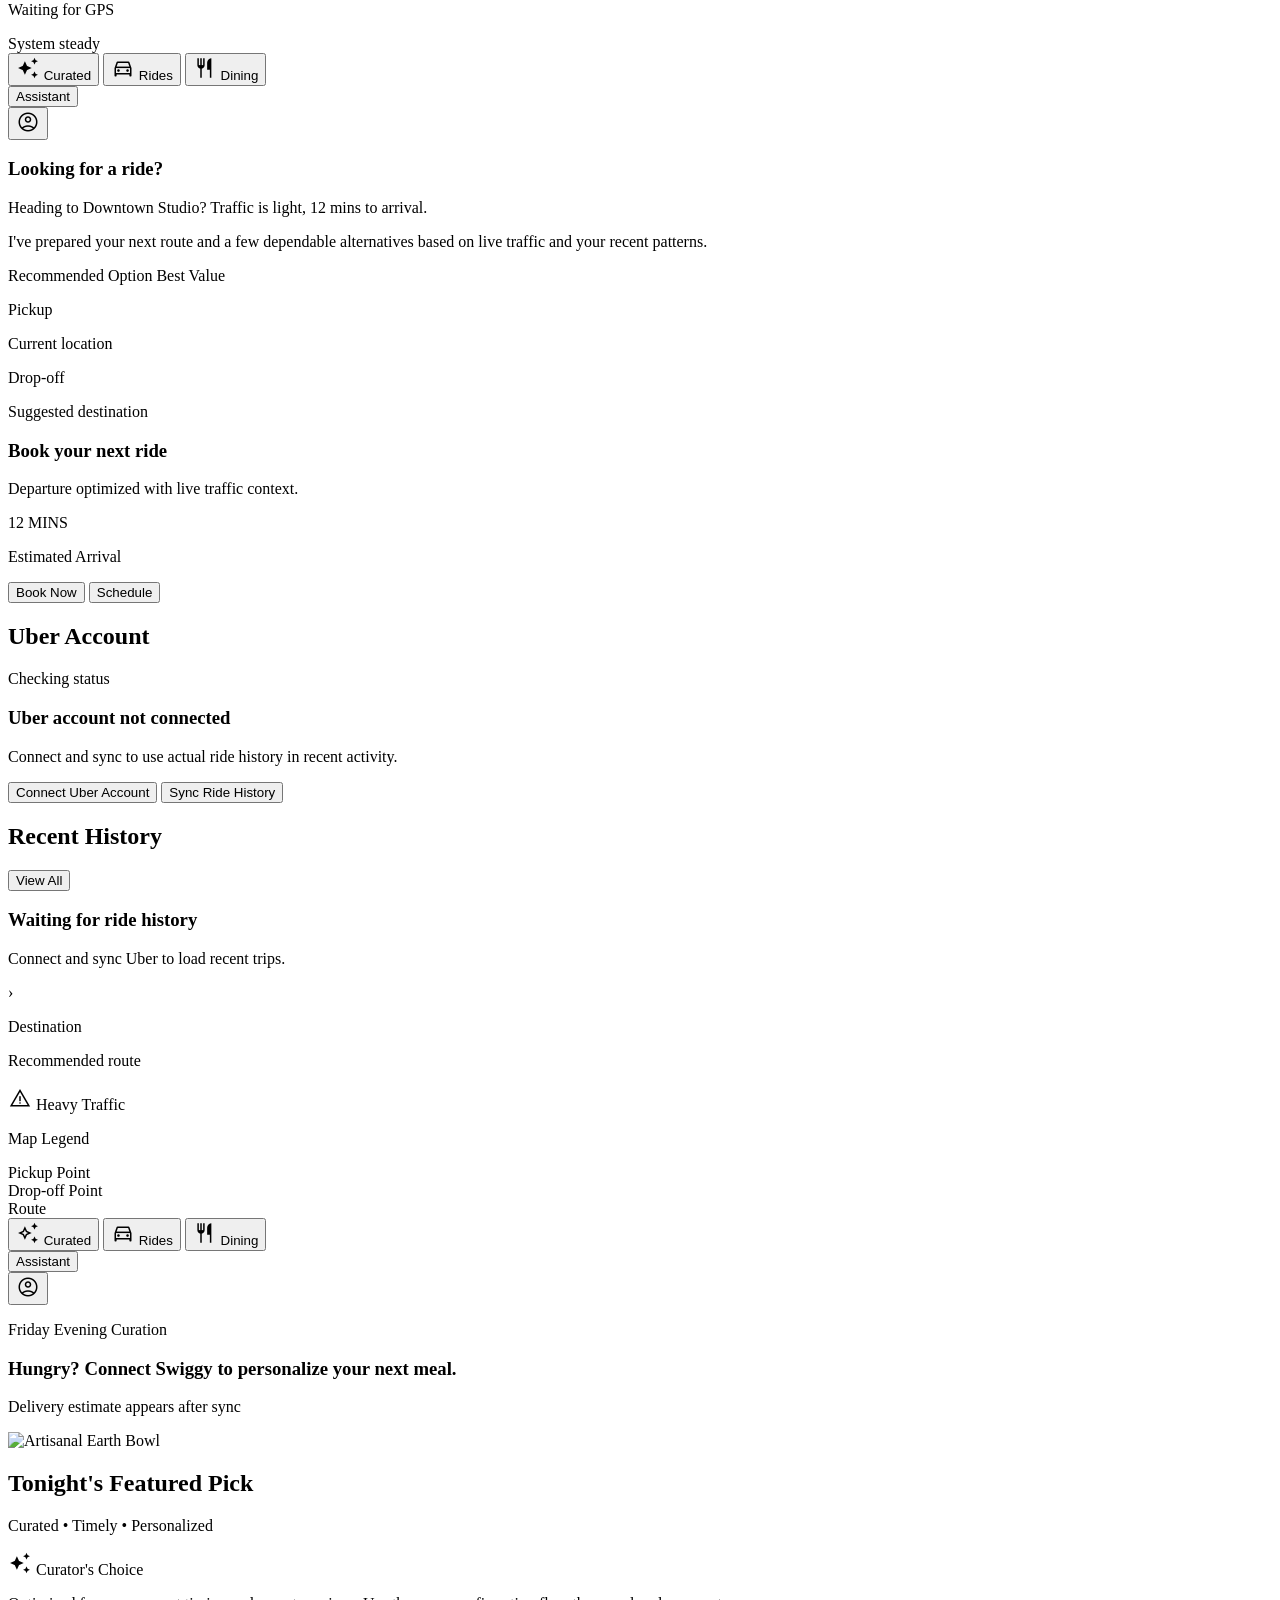
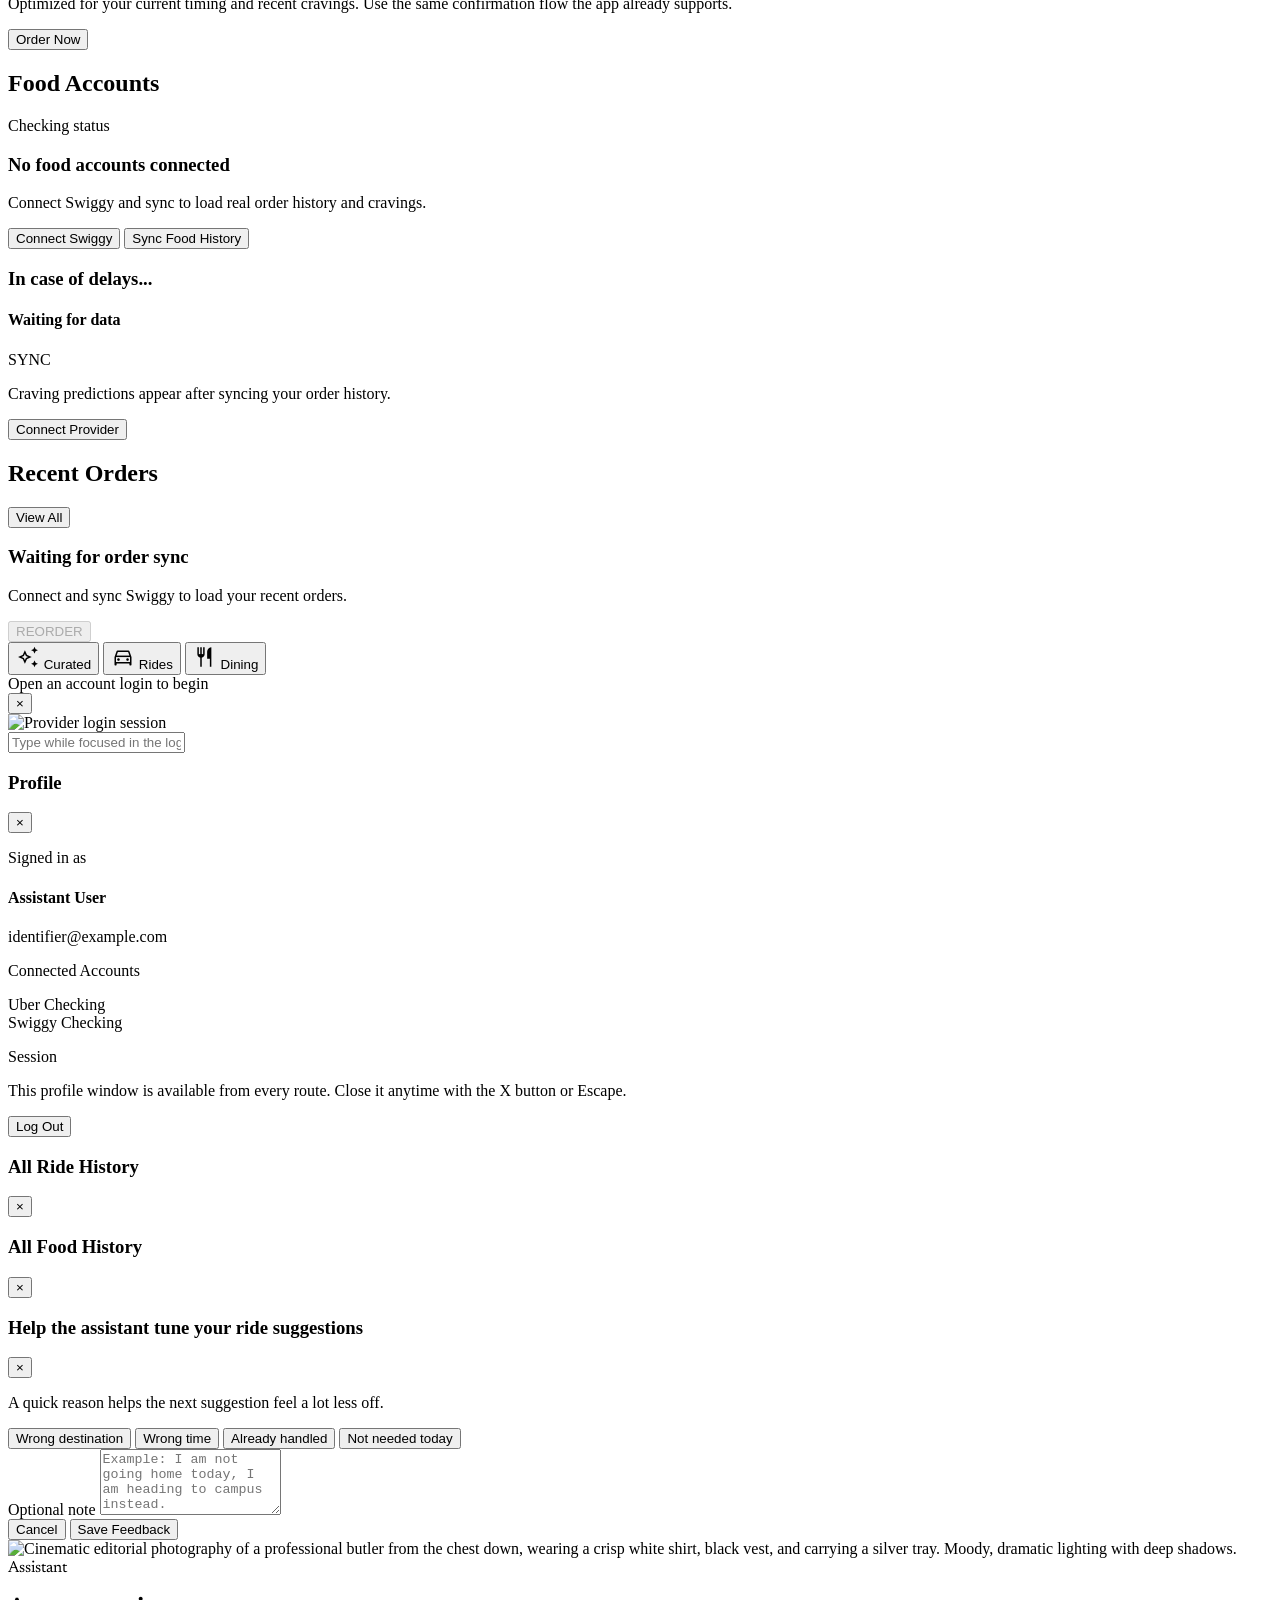
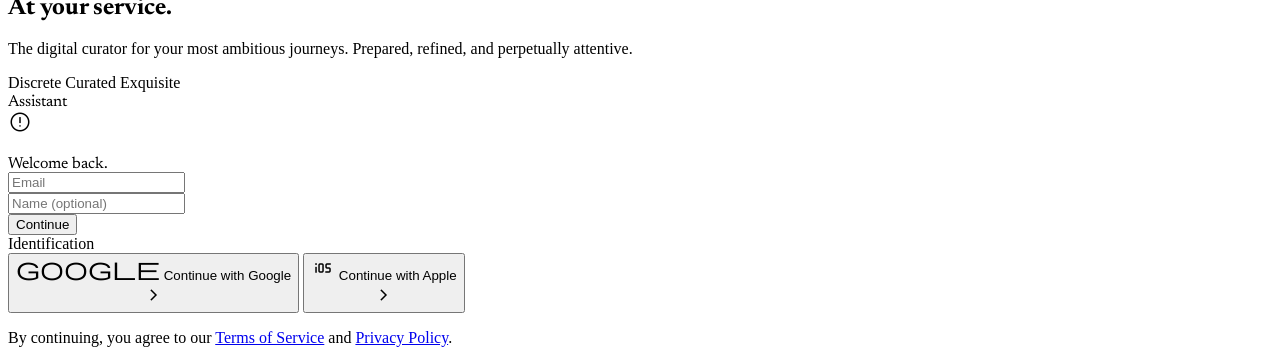
==== commit 636e6b13: "updated recommendations" ====
--- a/proactive_assistant_app/static/index.html
+++ b/proactive_assistant_app/static/index.html
@@ -171,9 +171,6 @@
           <span class="font-headline text-2xl italic tracking-tight text-primary">Assistant</span>
         </button>
         <div class="flex items-center gap-3 md:gap-6">
-          <button class="flex h-10 w-10 items-center justify-center rounded-full border border-outline-variant/40 text-primary transition-colors hover:bg-surface-container-high" type="button" aria-label="Live context">
-            <span class="material-symbols-outlined text-[22px]">sensors</span>
-          </button>
           <button class="flex h-10 w-10 items-center justify-center rounded-full border border-outline-variant/40 text-primary transition-colors hover:bg-surface-container-high" type="button" aria-label="Profile">
             <span class="material-symbols-outlined text-[22px]">account_circle</span>
           </button>
@@ -258,10 +255,10 @@
               <button class="panel-cta--cyan bg-primary px-6 py-3 font-label text-[10px] uppercase tracking-[0.28em] text-on-primary transition-all duration-300 hover:opacity-90 active:scale-[0.98]" data-home-ride-action="confirm" type="button">
                 Confirm Ride
               </button>
-              <button class="secondary-cta px-6 py-3 font-label text-[10px] uppercase tracking-[0.28em] transition-colors hover:bg-surface-container-high" data-home-ride-action="dismiss" type="button">
+              <button class="panel-cta--amber px-6 py-3 font-label text-[10px] uppercase tracking-[0.28em] text-on-primary transition-all duration-300 hover:opacity-90 active:scale-[0.98]" data-home-ride-action="dismiss" type="button">
                 Dismiss Suggestion
               </button>
-              <button class="secondary-cta px-6 py-3 font-label text-[10px] uppercase tracking-[0.28em] transition-colors hover:bg-surface-container-high" data-home-ride-action="explore" type="button">
+              <button class="panel-cta--amber px-6 py-3 font-label text-[10px] uppercase tracking-[0.28em] text-on-primary transition-all duration-300 hover:opacity-90 active:scale-[0.98]" data-home-ride-action="explore" type="button">
                 Explore More
               </button>
             </div>
@@ -284,24 +281,24 @@
               </div>
 
               <div id="homeFoodContent" class="hidden max-w-xl space-y-5">
-                <h2 class="font-headline text-3xl leading-tight text-on-surface md:text-4xl">
+                <h2 id="homeFoodTitle" class="font-headline text-3xl leading-tight text-on-surface md:text-4xl">
                   A dining suggestion is ready for tonight.
                 </h2>
-                <p class="max-w-lg text-sm leading-7 text-on-surface-variant md:text-base">
+                <p id="homeFoodText" class="max-w-lg text-sm leading-7 text-on-surface-variant md:text-base">
                   Your synced food patterns and current timing point to a fast, reliable order or a sit-down reservation with minimal wait.
                 </p>
                 <div class="space-y-3 border-t border-outline-variant/20 pt-5 text-sm text-on-surface-variant">
                   <div class="flex items-center justify-between gap-6">
                     <span class="font-medium text-on-surface">Recommendation</span>
-                    <span>Personalized from history</span>
+                    <span id="homeFoodRecommendation">Personalized from history</span>
                   </div>
                   <div class="flex items-center justify-between gap-6">
                     <span class="font-medium text-on-surface">Timing</span>
-                    <span>Matched to your schedule</span>
+                    <span id="homeFoodTiming">Matched to your schedule</span>
                   </div>
                   <div class="flex items-center justify-between gap-6">
                     <span class="font-medium text-on-surface">Providers</span>
-                    <span>Swiggy and Zomato ready</span>
+                    <span id="homeFoodProviders">Swiggy ready</span>
                   </div>
                 </div>
               </div>
@@ -360,7 +357,44 @@
 
           <article class="relative overflow-hidden border border-outline-variant/20 bg-surface-container-low p-8 md:p-10">
             <div class="absolute inset-0 bg-[radial-gradient(circle_at_top_left,rgba(203,198,189,0.18),transparent_34%),linear-gradient(135deg,rgba(73,70,64,0.25),transparent_55%)]"></div>
-            <div class="relative flex h-full min-h-[320px] flex-col justify-between gap-10">
+            <div id="liveContextLoading" class="live-context-loading relative hidden h-full min-h-[320px] flex-col justify-between gap-10" aria-busy="true" aria-live="polite">
+              <div class="space-y-5">
+                <div class="live-context-skeleton live-context-skeleton--eyebrow"></div>
+                <div class="live-context-skeleton live-context-skeleton--headline"></div>
+                <div class="live-context-skeleton live-context-skeleton--subline"></div>
+              </div>
+              <div class="live-context-skeleton-grid">
+                <div class="live-context-skeleton-card">
+                  <div class="live-context-skeleton live-context-skeleton--label"></div>
+                  <div class="live-context-skeleton live-context-skeleton--value"></div>
+                </div>
+                <div class="live-context-skeleton-card">
+                  <div class="live-context-skeleton live-context-skeleton--label"></div>
+                  <div class="live-context-skeleton live-context-skeleton--value"></div>
+                </div>
+                <div class="live-context-skeleton-card">
+                  <div class="live-context-skeleton live-context-skeleton--label"></div>
+                  <div class="live-context-skeleton live-context-skeleton--value"></div>
+                </div>
+              </div>
+              <div class="flex items-center gap-4">
+                <div class="live-context-skeleton-track">
+                  <div class="live-context-skeleton-track__fill"></div>
+                </div>
+                <span class="font-label text-[10px] uppercase tracking-[0.2em] text-on-surface-variant">Locating nearby conditions</span>
+              </div>
+            </div>
+            <div id="liveContextUnavailable" class="relative hidden min-h-[320px] flex-col justify-center gap-4">
+              <p class="font-label text-[10px] uppercase tracking-[0.28em] text-on-surface-variant">Live Context</p>
+              <h2 class="font-headline text-3xl italic text-on-surface md:text-4xl">Live context unavailable</h2>
+              <p class="max-w-lg text-sm leading-7 text-on-surface-variant md:text-base">
+                We could not load ambient conditions for this location. Try again in a moment.
+              </p>
+              <button class="mt-2 inline-flex w-fit items-center border border-outline-variant px-5 py-3 font-label text-[10px] uppercase tracking-[0.28em] text-on-surface transition-colors hover:bg-surface-container-high" id="liveContextRetry" type="button">
+                Retry
+              </button>
+            </div>
+            <div id="liveContextContent" class="relative hidden flex h-full min-h-[320px] flex-col justify-between gap-10">
               <div class="flex flex-col gap-8 md:flex-row md:items-start md:justify-between">
                 <div>
                   <p class="mb-2 font-label text-[10px] uppercase tracking-[0.28em] text-on-surface-variant">Live Context</p>
@@ -371,7 +405,7 @@
                   <p id="contextLocation" class="text-sm text-on-surface md:text-base">SoMa District</p>
                 </div>
               </div>
-              <div class="grid gap-4 text-sm text-on-surface-variant md:grid-cols-3">
+                <div class="grid gap-4 text-sm text-on-surface-variant md:grid-cols-3">
                 <div>
                   <p class="mb-1 font-label text-[10px] uppercase tracking-[0.22em] text-on-surface-variant">Temperature</p>
                   <p id="contextTemperature" class="text-on-surface">Waiting for GPS</p>
@@ -381,7 +415,7 @@
                   <p id="contextAqi" class="text-on-surface">Waiting for GPS</p>
                 </div>
                 <div>
-                  <p class="mb-1 font-label text-[10px] uppercase tracking-[0.22em] text-on-surface-variant">Position</p>
+                  <p class="mb-1 font-label text-[10px] uppercase tracking-[0.22em] text-on-surface-variant">Wind Speed</p>
                   <p id="contextCoords" class="text-on-surface">Waiting for GPS</p>
                 </div>
               </div>
@@ -418,9 +452,6 @@
           <span class="font-headline text-2xl italic tracking-tight text-primary">Assistant</span>
         </button>
         <div class="flex items-center gap-3 md:gap-6">
-          <button class="flex h-10 w-10 items-center justify-center rounded-full text-on-surface-variant transition-colors hover:text-primary" type="button" aria-label="Live context">
-            <span class="material-symbols-outlined text-[22px]">sensors</span>
-          </button>
           <button class="flex h-10 w-10 items-center justify-center rounded-full text-primary transition-opacity hover:opacity-80" type="button" aria-label="Profile">
             <span class="material-symbols-outlined text-[22px]">account_circle</span>
           </button>
@@ -491,27 +522,6 @@
               </div>
             </section>
 
-            <section id="ridePatternsSection" class="space-y-8 pt-4">
-              <div class="flex items-center justify-between gap-4 border-b border-outline-variant/20 pb-2">
-                <h2 class="font-label text-[10px] uppercase tracking-widest text-on-surface-variant">Alternative Carriers</h2>
-                <span class="font-label text-[10px] uppercase tracking-widest text-primary">Live options</span>
-              </div>
-              <div id="ridePatternCards" class="space-y-3">
-                <article class="flex items-center justify-between gap-4 p-2 text-on-surface transition-colors duration-200 hover:bg-surface-container-low">
-                  <div class="flex items-center gap-4">
-                    <div class="flex h-10 w-10 items-center justify-center bg-surface-container-high text-secondary">
-                      <span class="material-symbols-outlined">directions_car</span>
-                    </div>
-                    <div>
-                      <p class="font-headline text-lg italic">Loading options</p>
-                      <p class="text-[10px] uppercase tracking-widest text-on-surface-variant">Waiting for ride data</p>
-                    </div>
-                  </div>
-                  <p class="font-body text-on-surface">...</p>
-                </article>
-              </div>
-            </section>
-
             <section class="border border-outline-variant/10 bg-surface-container-low p-8">
               <div class="mb-6 flex items-center justify-between gap-4">
                 <h2 class="font-headline text-2xl italic text-on-surface">Uber Account</h2>
@@ -606,9 +616,6 @@
           <span class="font-headline text-2xl italic tracking-tight text-primary">Assistant</span>
         </button>
         <div class="flex items-center gap-3 md:gap-6">
-          <button class="flex h-10 w-10 items-center justify-center rounded-full text-on-surface-variant transition-colors hover:text-primary" type="button" aria-label="Live context">
-            <span class="material-symbols-outlined text-[22px]">sensors</span>
-          </button>
           <button class="flex h-10 w-10 items-center justify-center rounded-full text-on-surface-variant transition-colors hover:text-primary" type="button" aria-label="Profile">
             <span class="material-symbols-outlined text-[22px]">account_circle</span>
           </button>
@@ -621,7 +628,7 @@
             <div>
               <p id="foodCurationLabel" class="mb-6 font-label text-[10px] uppercase tracking-[0.3em] text-on-surface-variant">Friday Evening Curation</p>
               <h1 id="foodHeroText" class="mb-8 max-w-4xl font-headline text-5xl italic leading-[1.1] text-primary md:text-7xl">
-                Hungry? Connect Swiggy or Zomato to personalize your next meal.
+                Hungry? Connect Swiggy to personalize your next meal.
               </h1>
               <div class="max-w-md">
                 <p id="foodEtaText" class="text-lg font-light leading-relaxed text-on-surface-variant">
@@ -630,7 +637,7 @@
               </div>
             </div>
             <div>
-              <div class="group relative aspect-[4/5] overflow-hidden bg-surface-container-low">
+              <div class="group relative mx-auto aspect-[4/5] w-full max-w-[360px] overflow-hidden bg-surface-container-low md:max-w-[420px] xl:max-w-[460px]">
                 <img alt="Artisanal Earth Bowl" class="h-full w-full object-cover grayscale-[20%] transition-transform duration-[2000ms] ease-out group-hover:scale-105" src="https://lh3.googleusercontent.com/aida-public/[base64]" />
                 <div class="absolute inset-0 bg-[linear-gradient(to_bottom,transparent_0%,#0f0e0d_90%)]"></div>
                 <div class="absolute bottom-6 left-6">
@@ -671,14 +678,11 @@
               <div class="space-y-6">
                 <div>
                   <h3 id="foodConnectionStatusText" class="text-lg font-medium text-on-surface">No food accounts connected</h3>
-                  <p id="foodSyncStatusText" class="mt-2 text-sm leading-relaxed text-on-surface-variant">Connect Swiggy or Zomato and sync to load real order history and cravings.</p>
+                  <p id="foodSyncStatusText" class="mt-2 text-sm leading-relaxed text-on-surface-variant">Connect Swiggy and sync to load real order history and cravings.</p>
                 </div>
                 <div class="flex flex-wrap gap-3">
                   <button class="border border-outline-variant px-6 py-4 font-label text-[10px] uppercase tracking-widest text-on-surface transition-colors hover:bg-surface-container-high" id="connectSwiggyBtn" type="button">
                     Connect Swiggy
-                  </button>
-                  <button class="border border-outline-variant px-6 py-4 font-label text-[10px] uppercase tracking-widest text-on-surface transition-colors hover:bg-surface-container-high" id="connectZomatoBtn" type="button">
-                    Connect Zomato
                   </button>
                   <button class="bg-primary px-6 py-4 font-label text-[10px] uppercase tracking-widest text-on-primary transition-all duration-300 hover:opacity-90 active:scale-[0.98]" id="syncFoodHistoryBtn" type="button">
                     Sync Food History
@@ -720,7 +724,7 @@
                 <article class="flex items-center justify-between gap-4 border border-outline-variant/10 bg-surface-container-low p-4">
                   <div>
                     <h3 class="text-sm font-medium text-on-surface">Waiting for order sync</h3>
-                    <p class="mt-1 text-sm text-on-surface-variant">Connect and sync Swiggy or Zomato to load your recent orders.</p>
+                    <p class="mt-1 text-sm text-on-surface-variant">Connect and sync Swiggy to load your recent orders.</p>
                   </div>
                   <button class="reorder-button border border-outline-variant px-4 py-2 font-label text-[10px] uppercase tracking-widest text-on-surface-variant" type="button" disabled>REORDER</button>
                 </article>
@@ -759,6 +763,40 @@
       </div>
       <div class="browser-viewer__input-row">
         <input id="browserInput" type="text" placeholder="Type while focused in the login window. Enter, Tab, and arrows are supported." autocomplete="off" />
+      </div>
+    </section>
+
+    <div class="profile-panel-overlay" id="profilePanelOverlay" aria-hidden="true"></div>
+    <section class="profile-panel" id="profilePanel" role="dialog" aria-modal="true" aria-labelledby="profilePanelTitle">
+      <div class="profile-panel__header">
+        <h3 id="profilePanelTitle">Profile</h3>
+        <button class="icon-button" id="closeProfilePanel" type="button" aria-label="Close profile window">×</button>
+      </div>
+      <div class="profile-panel__body">
+        <p class="profile-panel__eyebrow">Signed in as</p>
+        <h4 class="profile-panel__name" id="profilePanelName">Assistant User</h4>
+        <p class="profile-panel__identifier" id="profilePanelIdentifier">identifier@example.com</p>
+
+        <div class="profile-panel__section">
+          <p class="profile-panel__section-label">Connected Accounts</p>
+          <div class="profile-panel__accounts">
+            <div class="profile-panel__account-row">
+              <span>Uber</span>
+              <span class="profile-account-pill" id="profileAccountUber">Checking</span>
+            </div>
+            <div class="profile-panel__account-row">
+              <span>Swiggy</span>
+              <span class="profile-account-pill" id="profileAccountSwiggy">Checking</span>
+            </div>
+          </div>
+        </div>
+
+        <div class="profile-panel__section">
+          <p class="profile-panel__section-label">Session</p>
+          <p class="profile-panel__section-copy">This profile window is available from every route. Close it anytime with the X button or Escape.</p>
+        </div>
+
+        <button class="profile-panel__logout" id="profileLogoutBtn" type="button">Log Out</button>
       </div>
     </section>
 
@@ -859,7 +897,7 @@
                 <input
                   id="landingEmail"
                   class="w-full bg-transparent border-0 border-b border-outline-variant py-4 px-0 focus:ring-0 focus:border-primary transition-all duration-500 placeholder:text-outline/40 font-body text-lg text-on-surface"
-                  placeholder="Email or phone number"
+                  placeholder="Email"
                   type="email"
                   autocomplete="email"
                   required
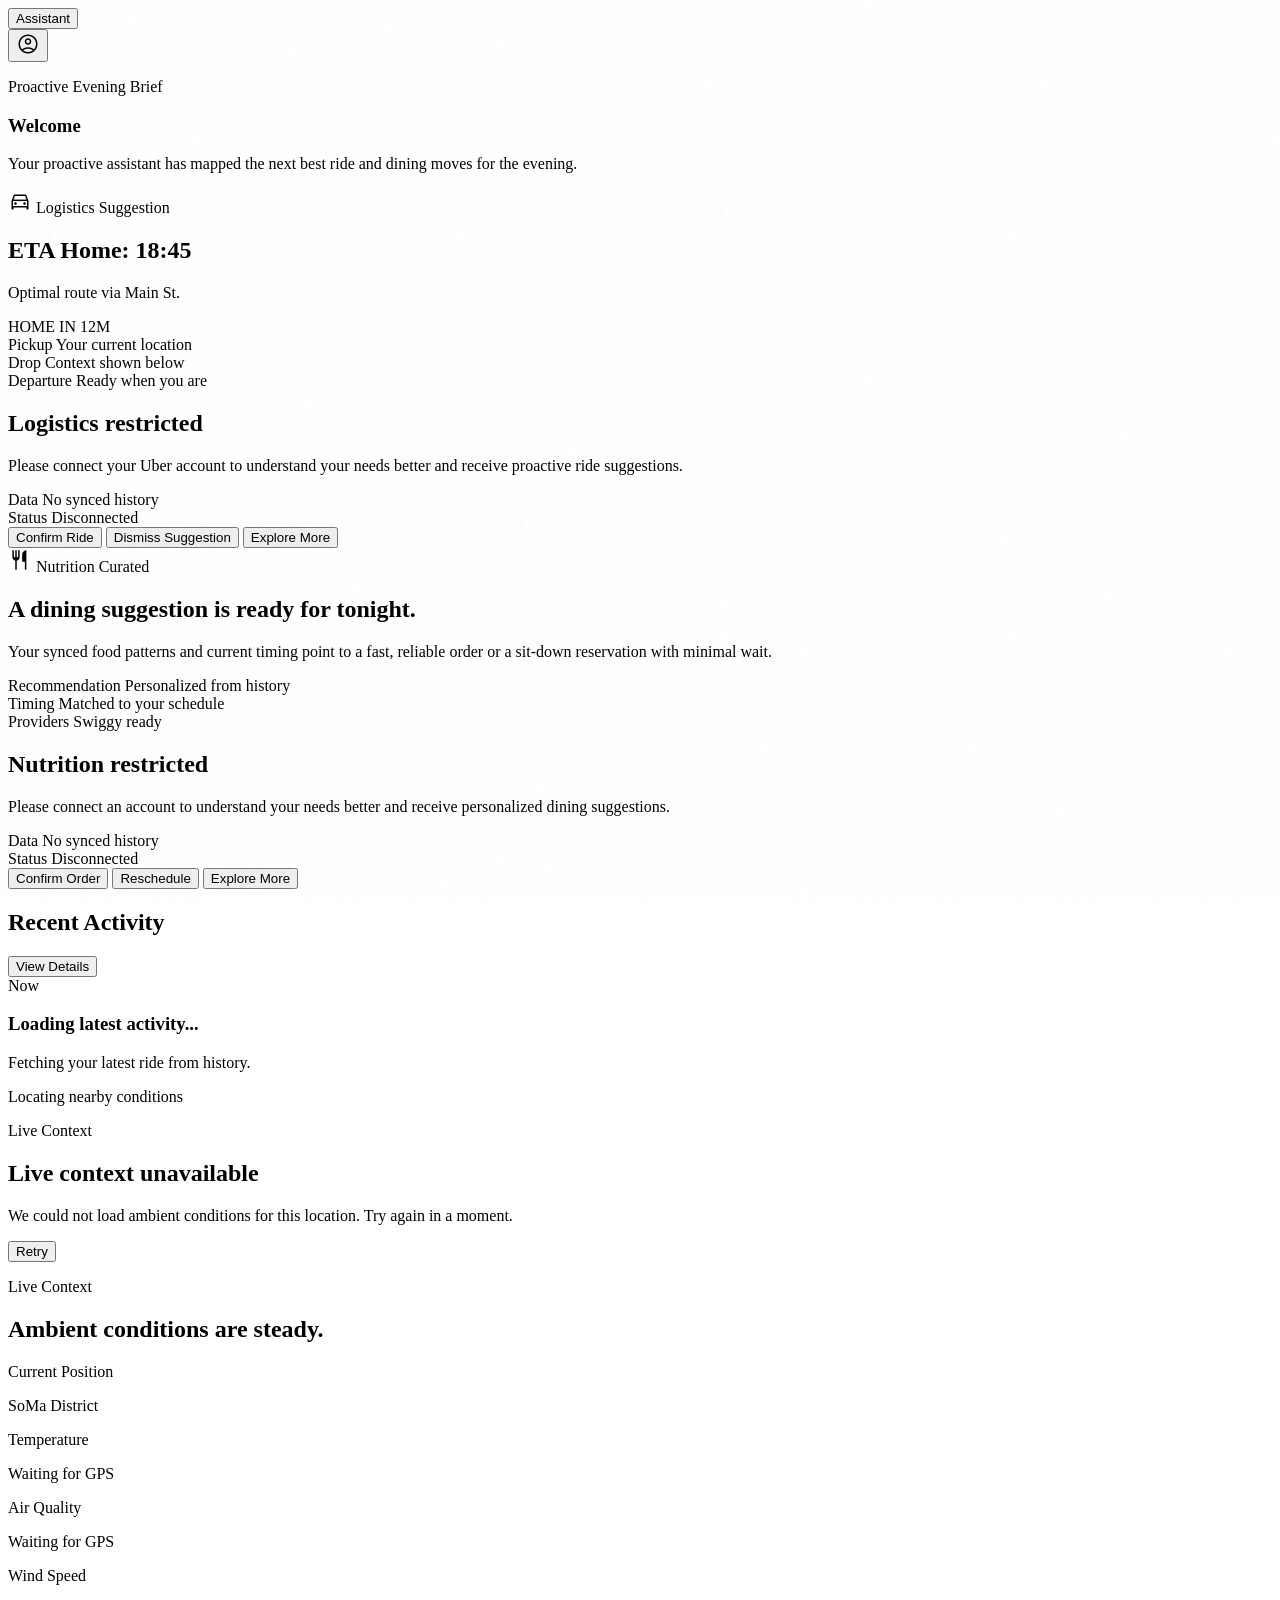
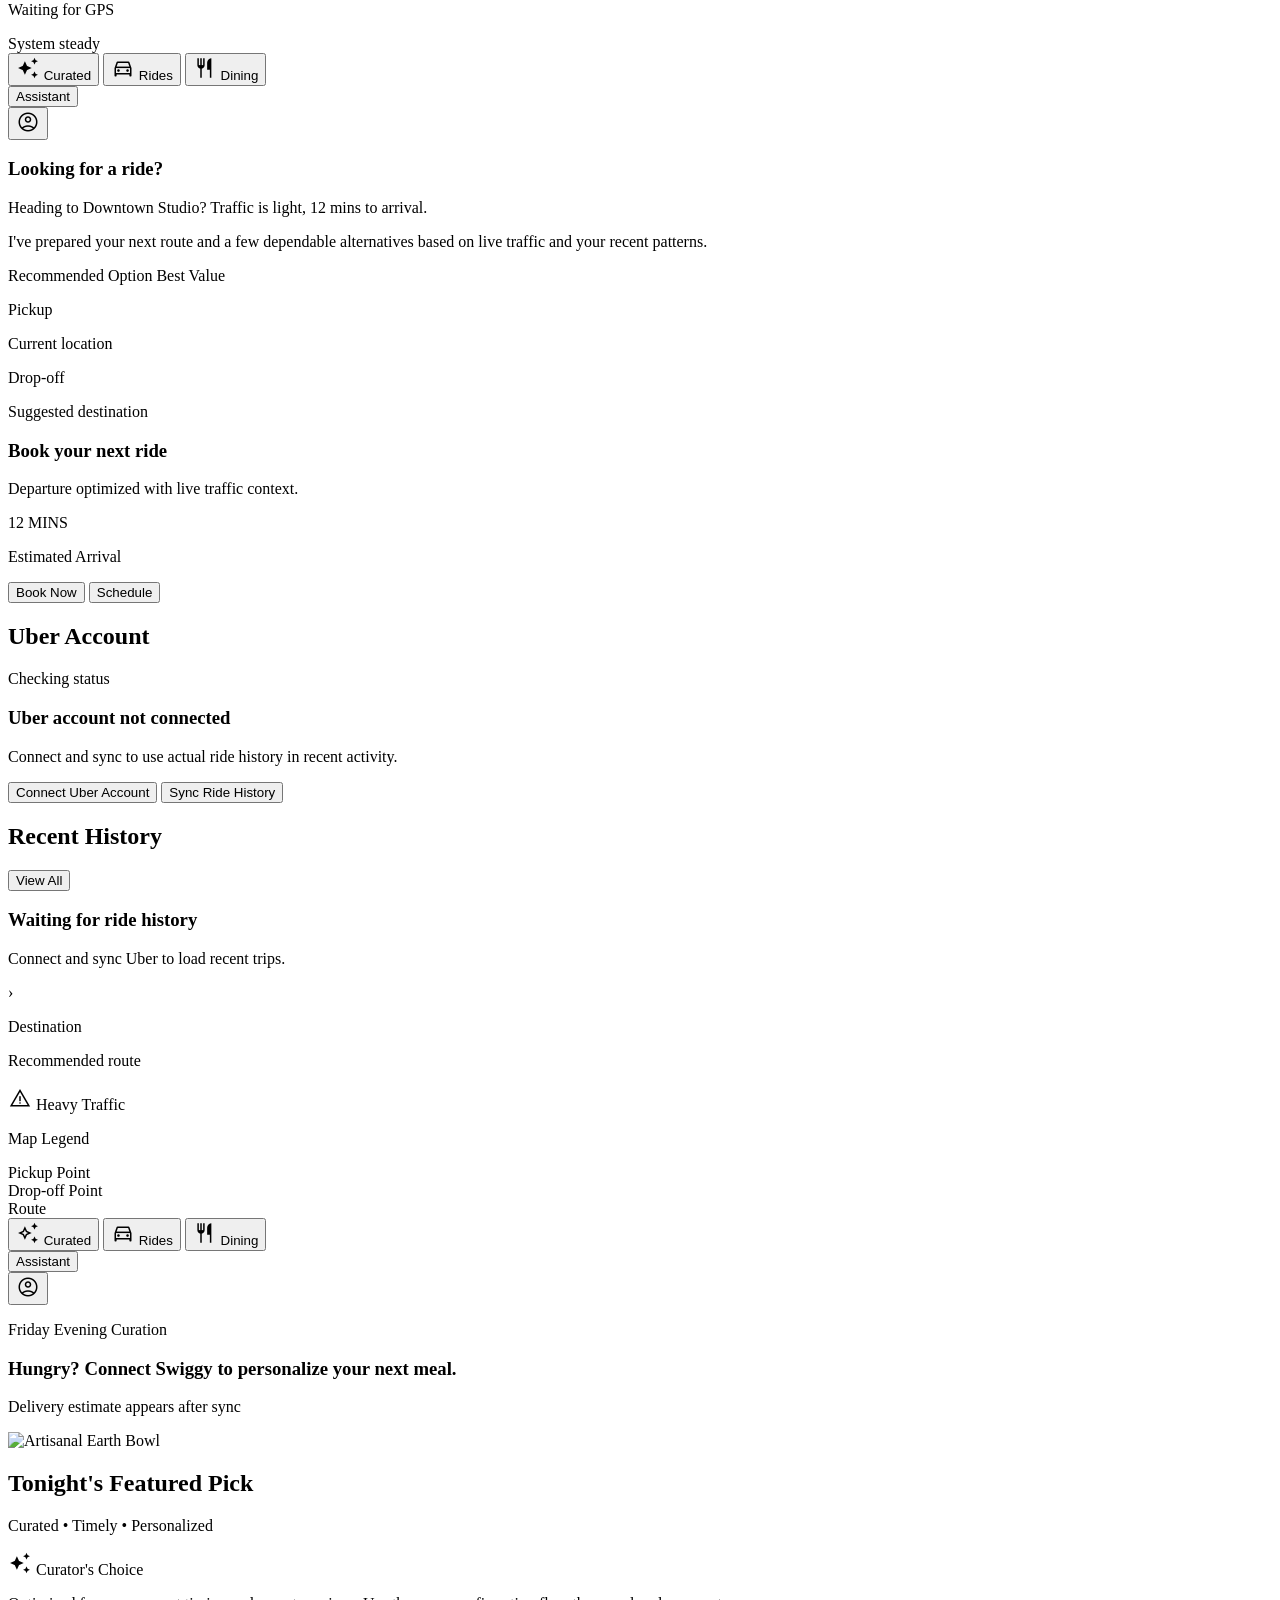
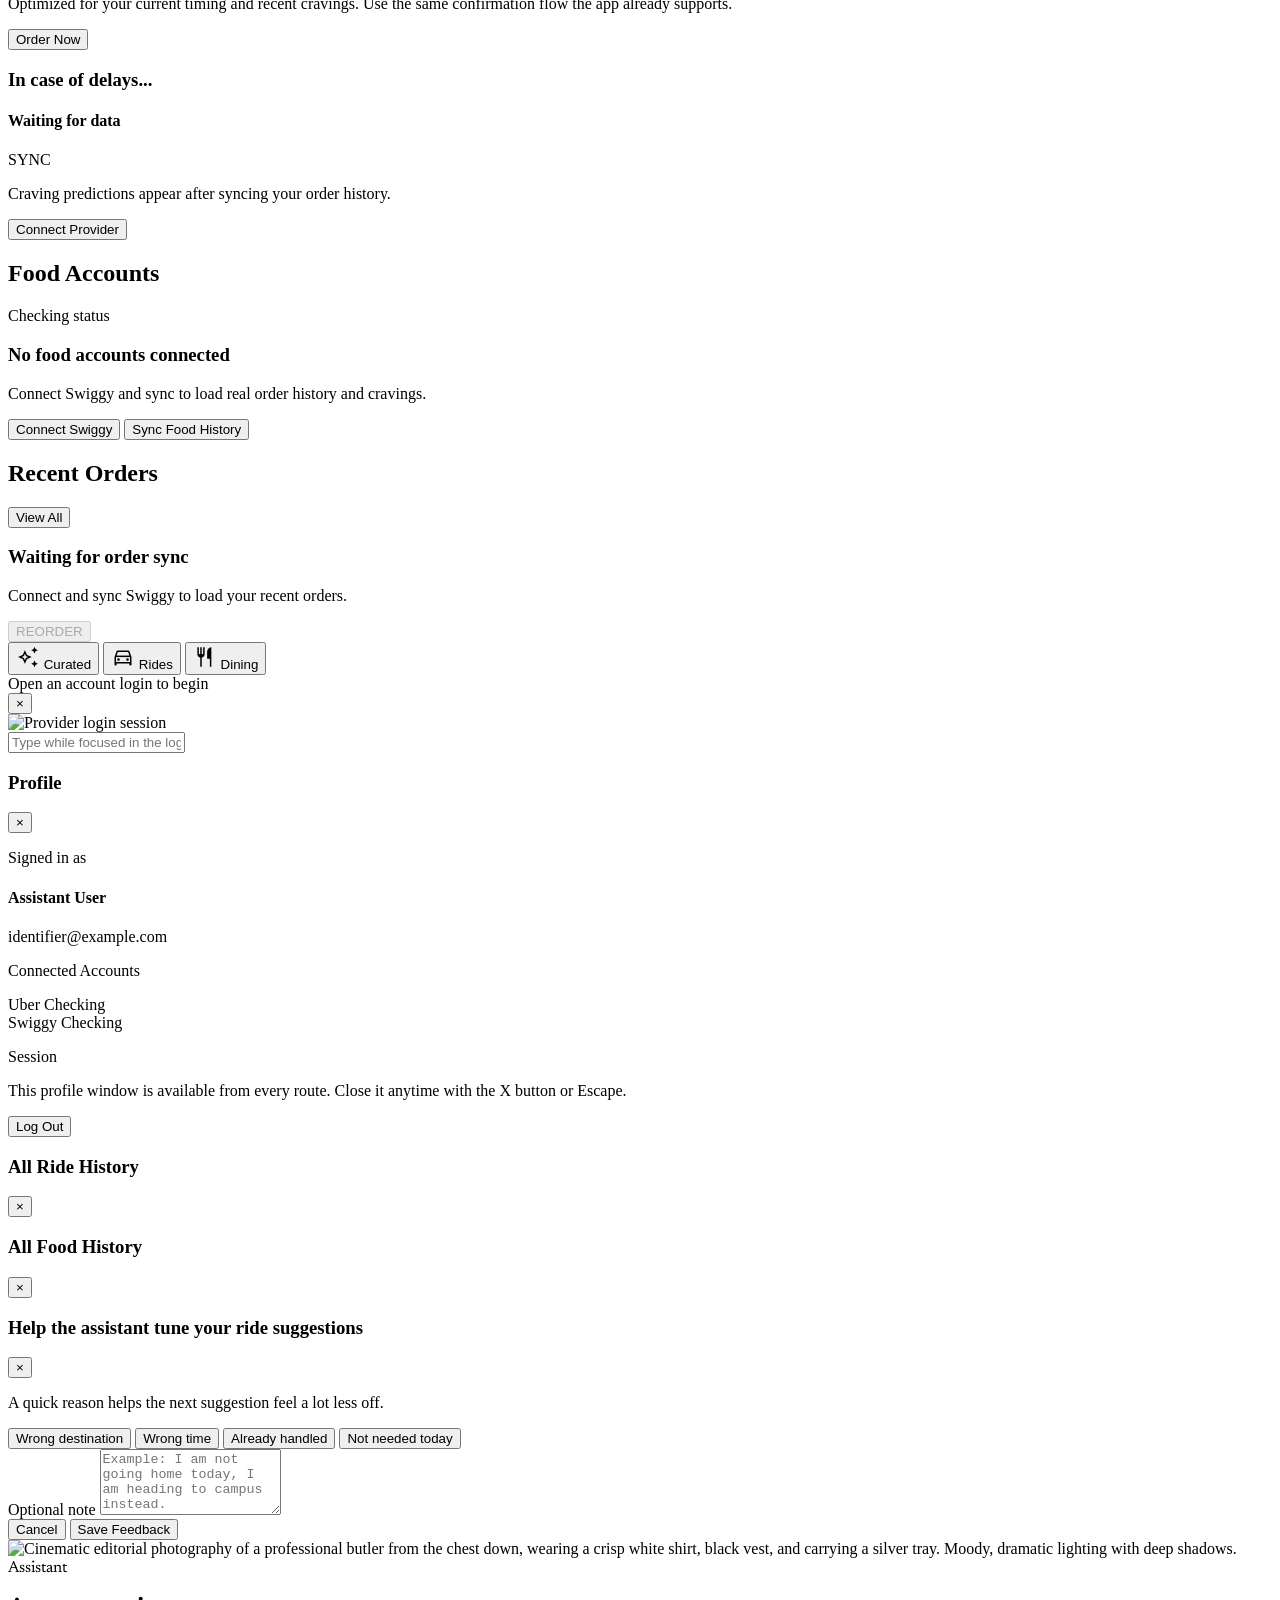
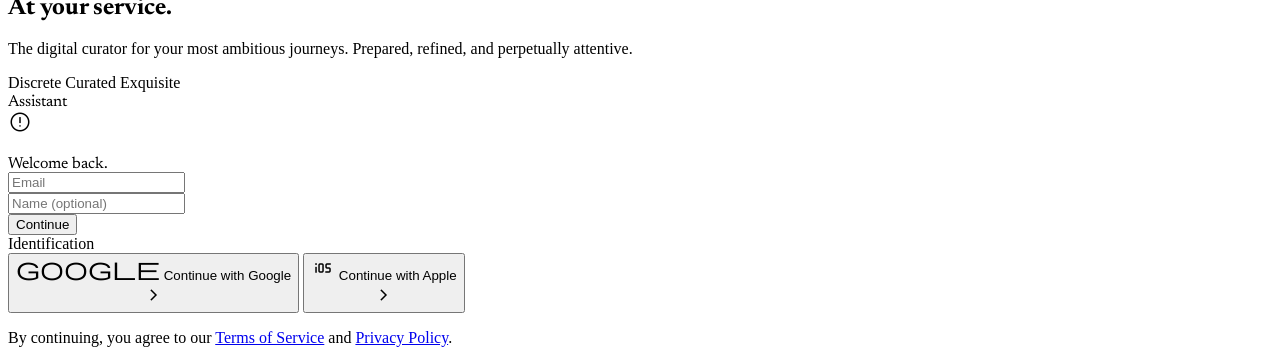
==== commit 420ad93b: "demo ready" ====
--- a/proactive_assistant_app/static/index.html
+++ b/proactive_assistant_app/static/index.html
@@ -255,10 +255,10 @@
               <button class="panel-cta--cyan bg-primary px-6 py-3 font-label text-[10px] uppercase tracking-[0.28em] text-on-primary transition-all duration-300 hover:opacity-90 active:scale-[0.98]" data-home-ride-action="confirm" type="button">
                 Confirm Ride
               </button>
-              <button class="panel-cta--amber px-6 py-3 font-label text-[10px] uppercase tracking-[0.28em] text-on-primary transition-all duration-300 hover:opacity-90 active:scale-[0.98]" data-home-ride-action="dismiss" type="button">
+              <button class="border border-outline-variant px-6 py-3 font-label text-[10px] uppercase tracking-[0.28em] text-on-surface transition-colors hover:bg-surface-container-high" data-home-ride-action="dismiss" type="button">
                 Dismiss Suggestion
               </button>
-              <button class="panel-cta--amber px-6 py-3 font-label text-[10px] uppercase tracking-[0.28em] text-on-primary transition-all duration-300 hover:opacity-90 active:scale-[0.98]" data-home-ride-action="explore" type="button">
+              <button class="border border-outline-variant px-6 py-3 font-label text-[10px] uppercase tracking-[0.28em] text-on-surface transition-colors hover:bg-surface-container-high" data-home-ride-action="explore" type="button">
                 Explore More
               </button>
             </div>
@@ -670,6 +670,28 @@
 
         <section class="px-8">
           <div class="mx-auto max-w-[1500px] space-y-16">
+            <section>
+              <div class="mb-12 flex items-end justify-between">
+                <h3 class="font-headline text-3xl italic text-primary">In case of delays...</h3>
+                <div class="flex gap-4">
+                  <div class="h-px w-24 self-center bg-outline-variant"></div>
+                </div>
+              </div>
+              <div id="foodCravingsGrid" class="grid grid-cols-1 gap-px bg-outline-variant xl:grid-cols-3">
+                <article class="bg-background p-8 transition-colors duration-500 hover:bg-surface-container-low">
+                  <div class="mb-8 aspect-square overflow-hidden bg-surface-container-low"></div>
+                  <div class="mb-4 flex items-start justify-between gap-4">
+                    <h4 class="font-headline text-xl text-primary">Waiting for data</h4>
+                    <span class="font-label text-[10px] text-on-surface-variant">SYNC</span>
+                  </div>
+                  <p class="mb-8 text-sm font-light leading-relaxed text-on-surface-variant">Craving predictions appear after syncing your order history.</p>
+                  <button class="w-full border border-outline-variant py-4 font-label text-[10px] uppercase tracking-widest transition-all duration-300 hover:border-primary hover:bg-primary hover:text-on-primary" type="button">
+                    Connect Provider
+                  </button>
+                </article>
+              </div>
+            </section>
+
             <section class="border border-outline-variant/10 bg-surface-container-low p-8">
               <div class="mb-6 flex flex-wrap items-center justify-between gap-4">
                 <h2 class="font-headline text-2xl italic text-primary">Food Accounts</h2>
@@ -688,28 +710,6 @@
                     Sync Food History
                   </button>
                 </div>
-              </div>
-            </section>
-
-            <section>
-              <div class="mb-12 flex items-end justify-between">
-                <h3 class="font-headline text-3xl italic text-primary">In case of delays...</h3>
-                <div class="flex gap-4">
-                  <div class="h-px w-24 self-center bg-outline-variant"></div>
-                </div>
-              </div>
-              <div id="foodCravingsGrid" class="grid grid-cols-1 gap-px bg-outline-variant xl:grid-cols-3">
-                <article class="bg-background p-8 transition-colors duration-500 hover:bg-surface-container-low">
-                  <div class="mb-8 aspect-square overflow-hidden bg-surface-container-low"></div>
-                  <div class="mb-4 flex items-start justify-between gap-4">
-                    <h4 class="font-headline text-xl text-primary">Waiting for data</h4>
-                    <span class="font-label text-[10px] text-on-surface-variant">SYNC</span>
-                  </div>
-                  <p class="mb-8 text-sm font-light leading-relaxed text-on-surface-variant">Craving predictions appear after syncing your order history.</p>
-                  <button class="w-full border border-outline-variant py-4 font-label text-[10px] uppercase tracking-widest transition-all duration-300 hover:border-primary hover:bg-primary hover:text-on-primary" type="button">
-                    Connect Provider
-                  </button>
-                </article>
               </div>
             </section>
 
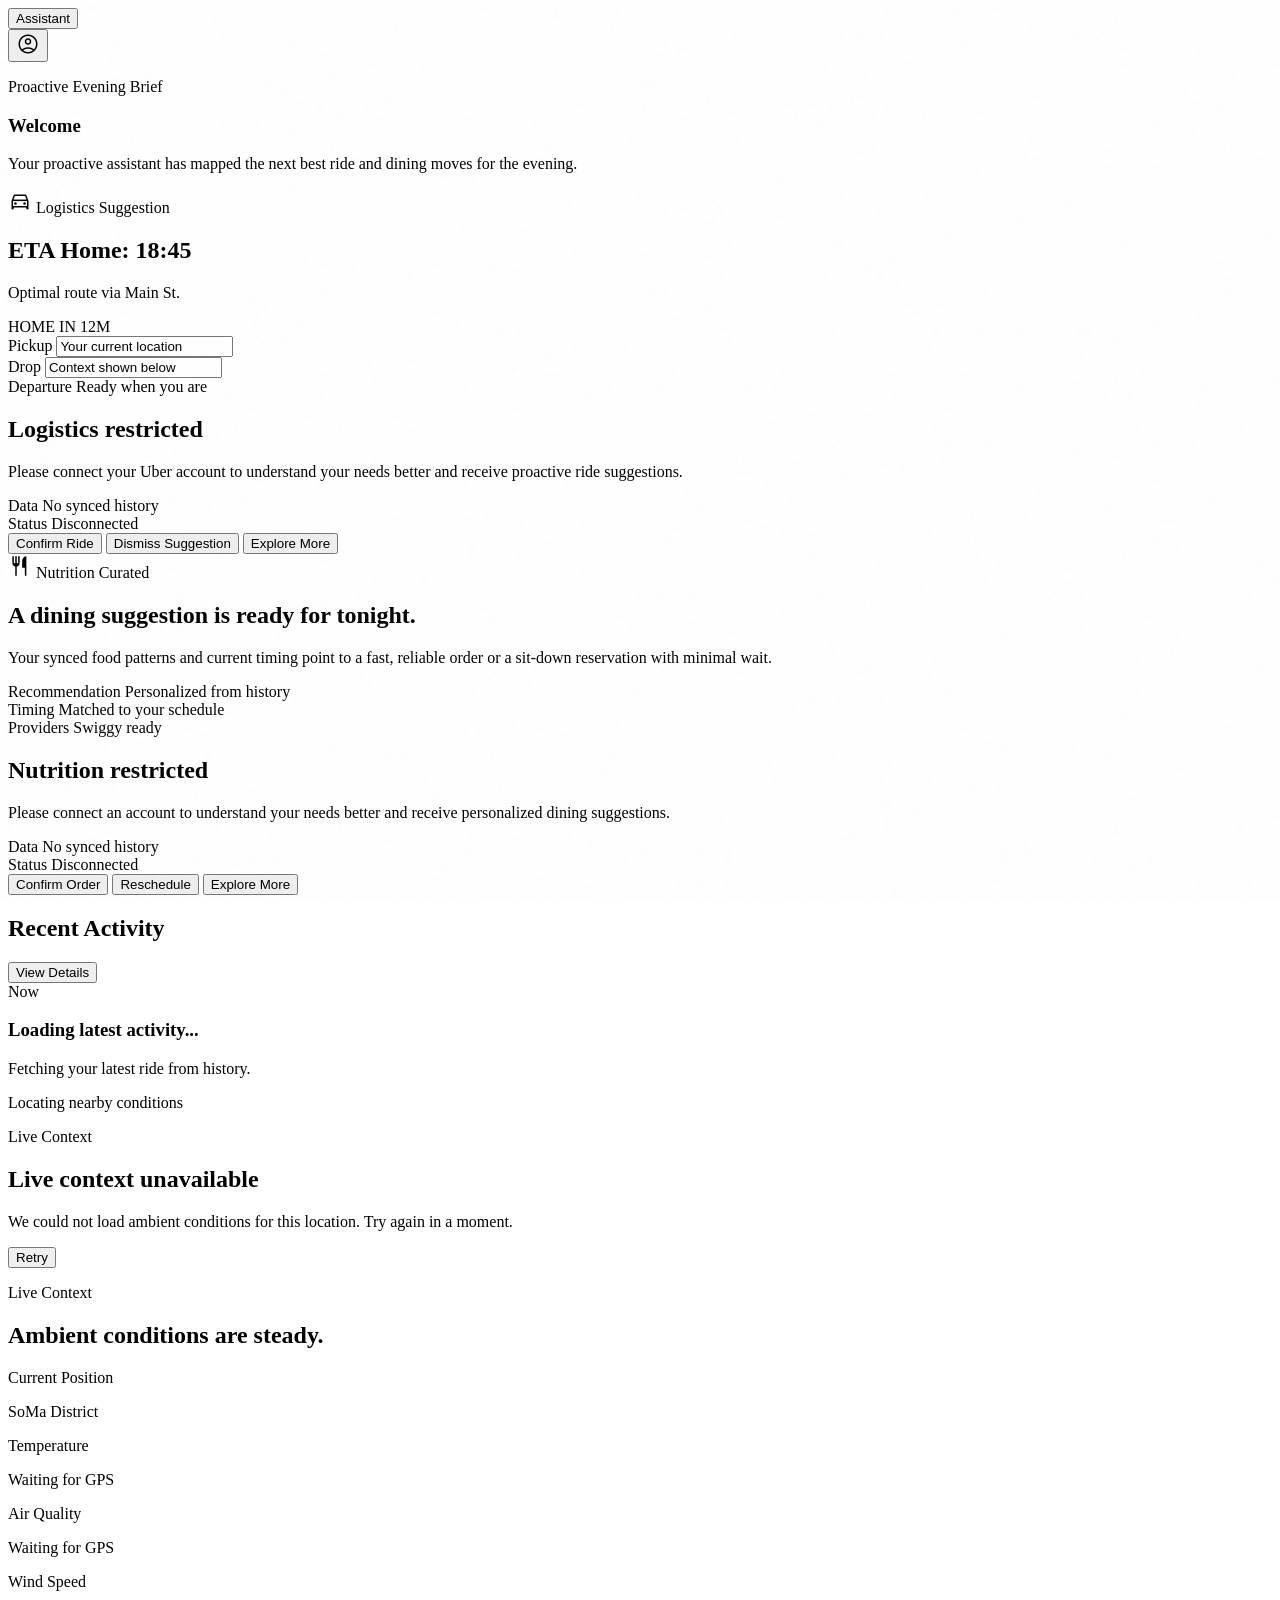
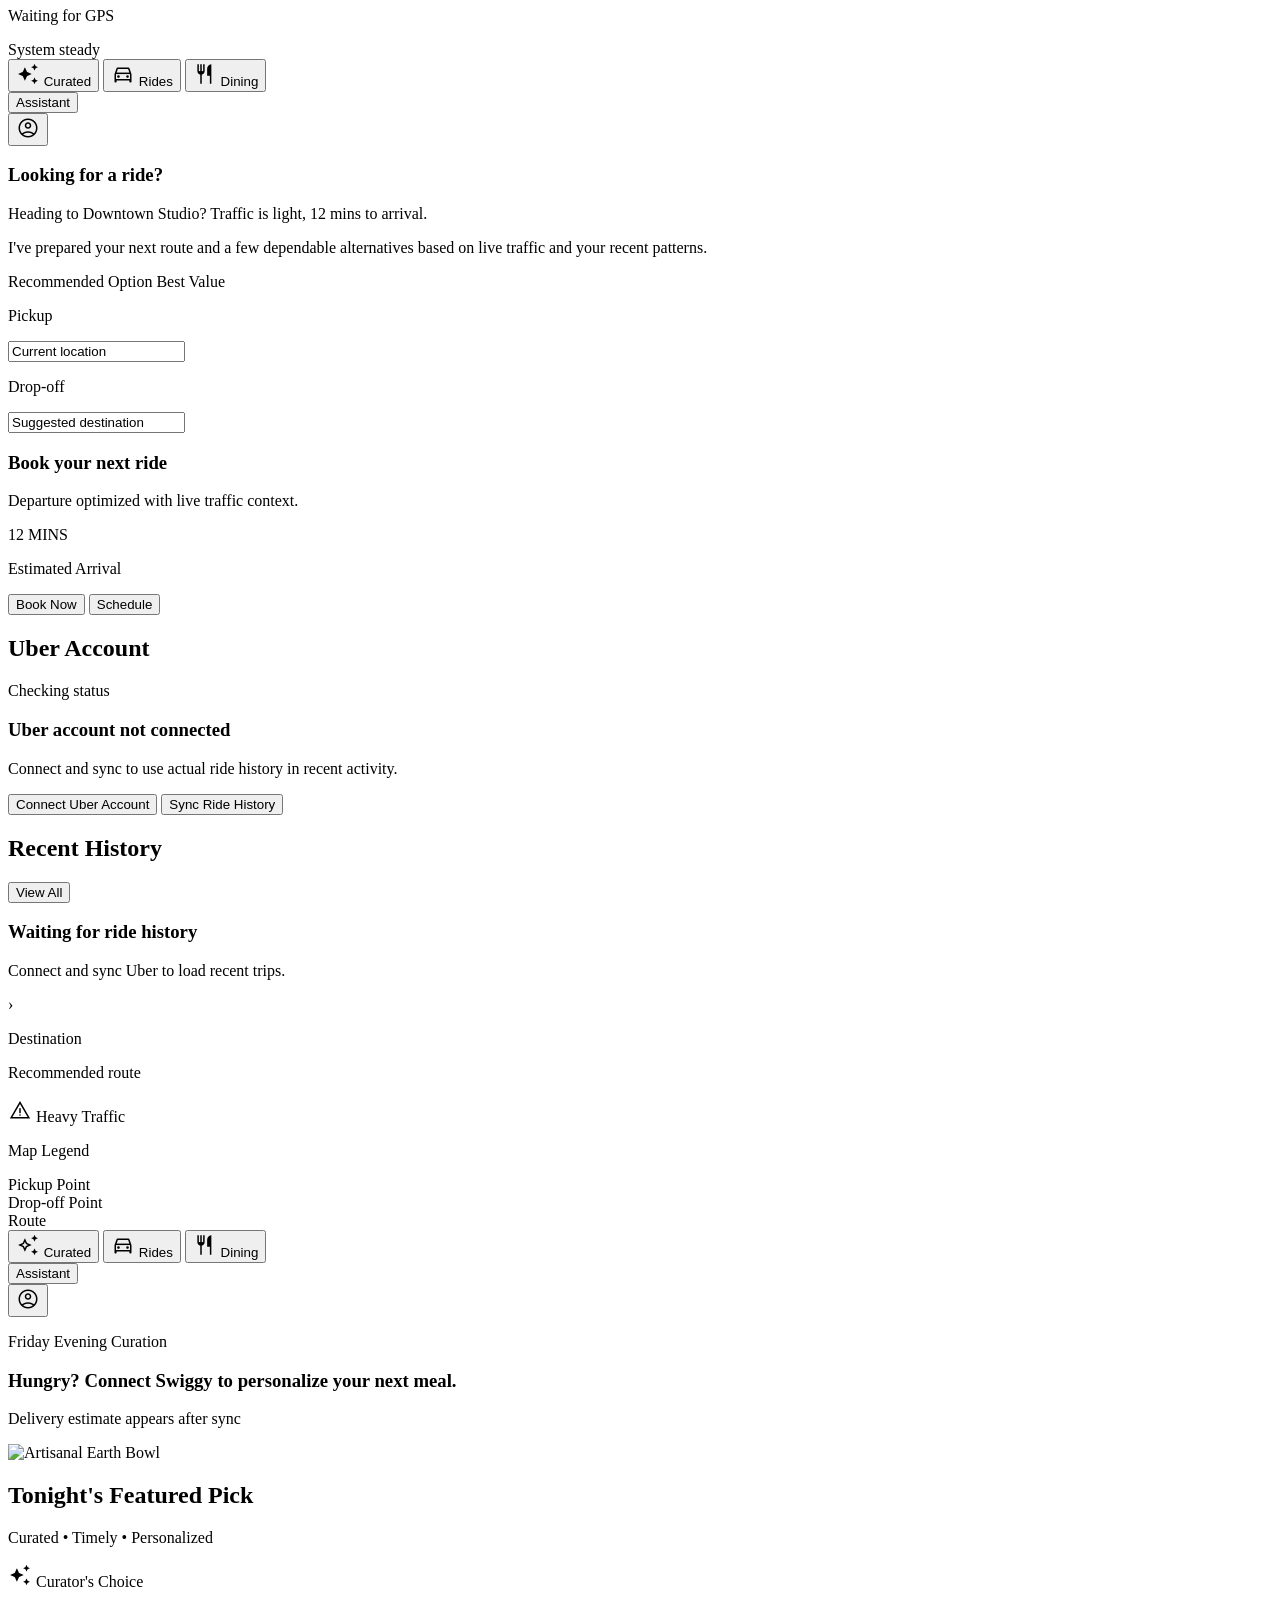
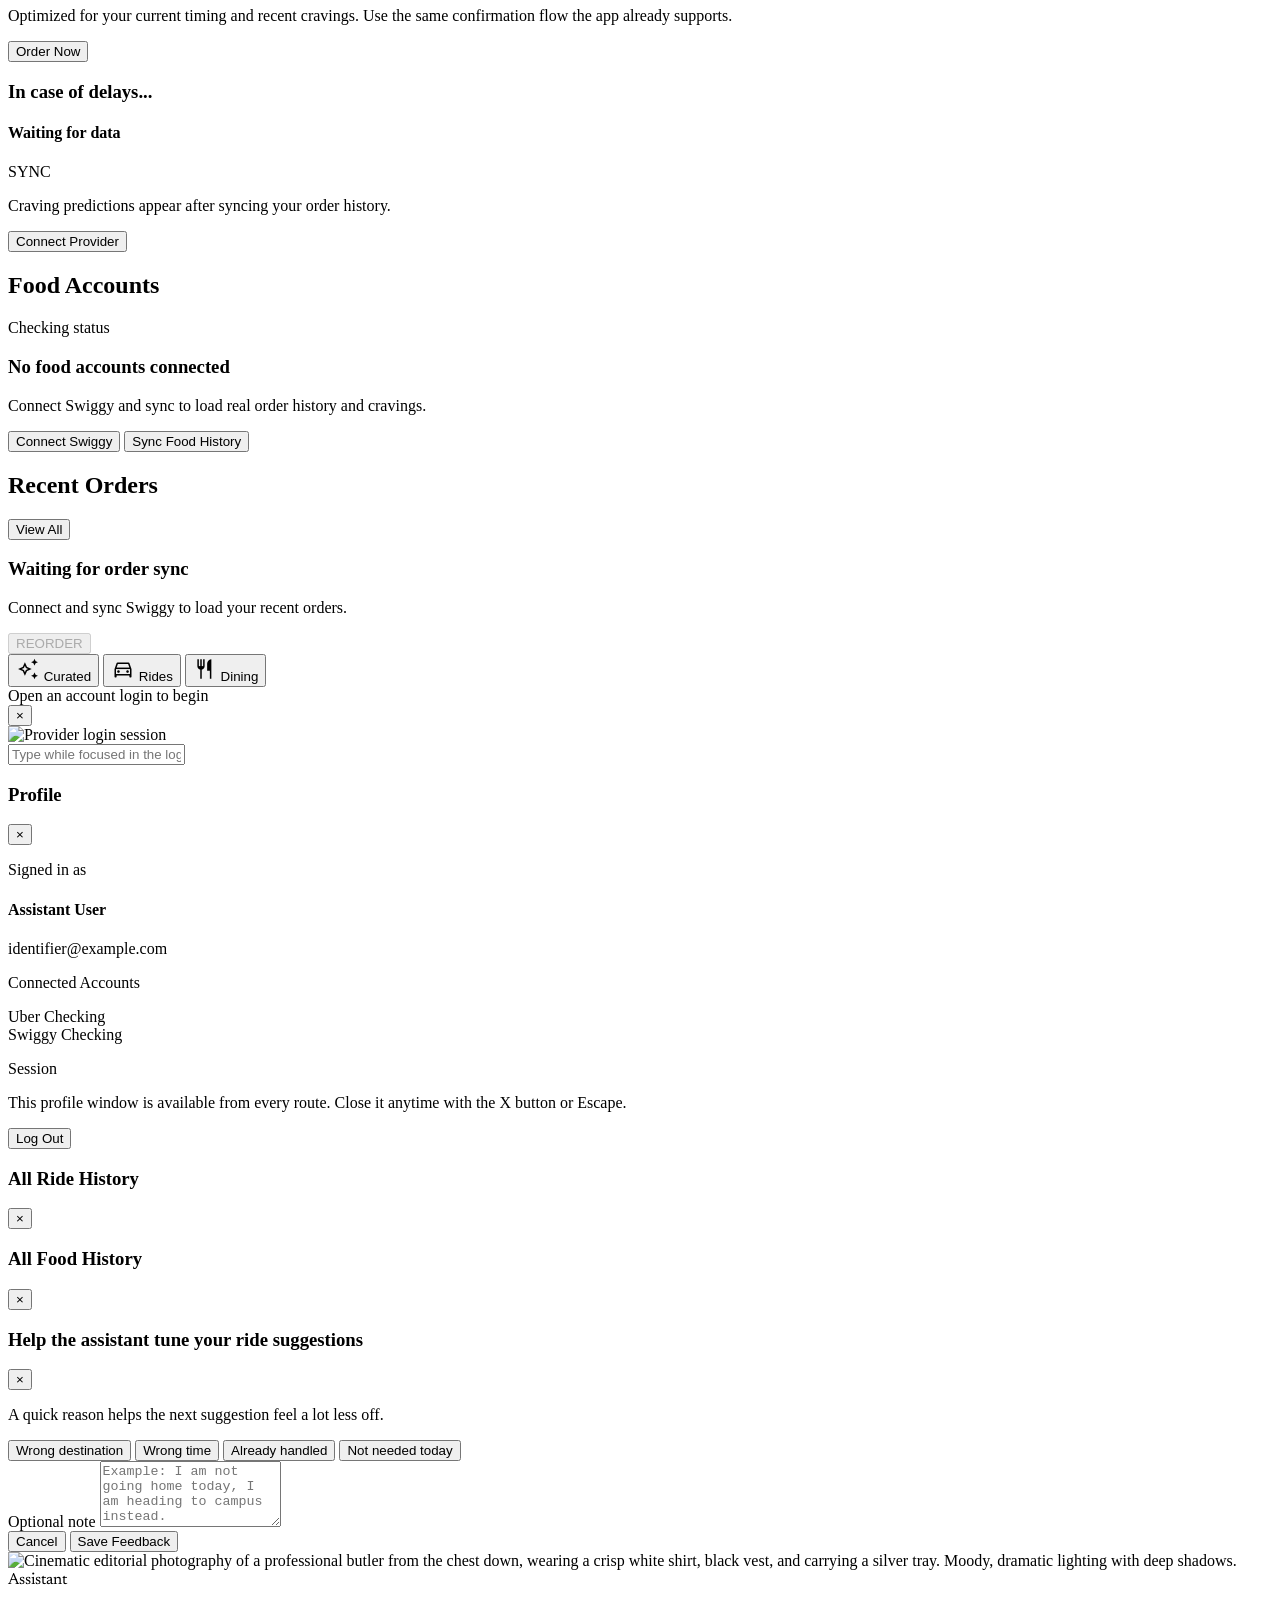
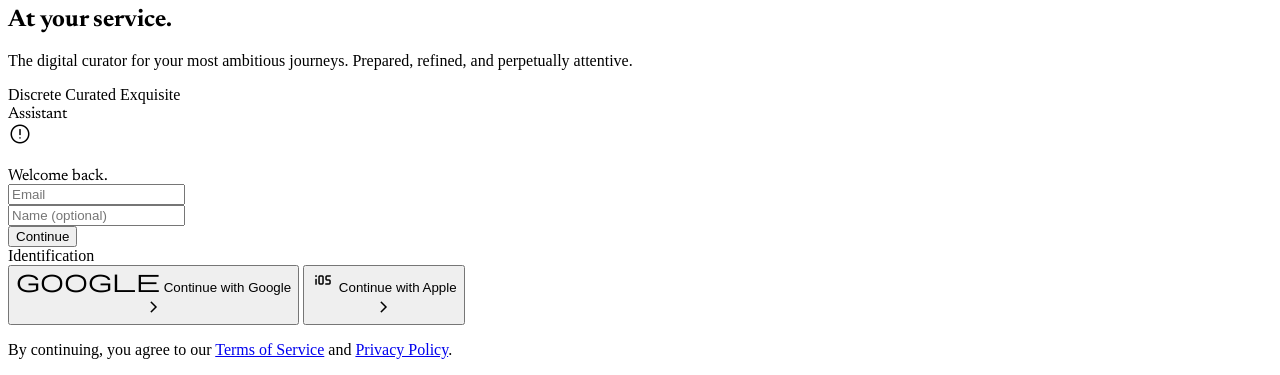
==== commit f36a24a2: "made the locations field editable, upd README" ====
--- a/proactive_assistant_app/static/index.html
+++ b/proactive_assistant_app/static/index.html
@@ -219,11 +219,11 @@
                 <div class="space-y-3 border-t border-outline-variant/20 pt-5 text-sm text-on-surface-variant">
                   <div class="flex items-center justify-between gap-6">
                     <span class="font-medium text-on-surface">Pickup</span>
-                    <span id="homeRidePickupValue">Your current location</span>
+                    <input id="homeRidePickupValue" type="text" value="Your current location" class="w-full max-w-[280px] rounded border border-outline-variant/30 bg-surface-container-high/40 px-3 py-2 text-right text-sm text-on-surface outline-none transition-colors placeholder:text-on-surface-variant focus:border-primary" />
                   </div>
                   <div class="flex items-center justify-between gap-6">
                     <span class="font-medium text-on-surface">Drop</span>
-                    <span id="homeRideDropoffValue">Context shown below</span>
+                    <input id="homeRideDropoffValue" type="text" value="Context shown below" class="w-full max-w-[280px] rounded border border-outline-variant/30 bg-surface-container-high/40 px-3 py-2 text-right text-sm text-on-surface outline-none transition-colors placeholder:text-on-surface-variant focus:border-primary" />
                   </div>
                   <div class="flex items-center justify-between gap-6">
                     <span class="font-medium text-on-surface" id="homeRideMetaLabel">Departure</span>
@@ -491,11 +491,11 @@
                   <div class="space-y-4">
                     <div>
                       <p class="mb-0.5 text-[10px] uppercase tracking-widest text-on-surface-variant">Pickup</p>
-                      <p class="text-sm font-medium text-on-surface" id="ridePickupLabel">Current location</p>
+                      <input id="ridePickupLabel" type="text" value="Current location" class="w-full min-w-0 max-w-[360px] rounded border border-outline-variant/30 bg-surface-container-high/40 px-3 py-2 text-sm font-medium text-on-surface outline-none transition-colors placeholder:text-on-surface-variant focus:border-primary" />
                     </div>
                     <div>
                       <p class="mb-0.5 text-[10px] uppercase tracking-widest text-on-surface-variant">Drop-off</p>
-                      <p class="text-sm font-medium text-on-surface" id="rideDropoffLabel">Suggested destination</p>
+                      <input id="rideDropoffLabel" type="text" value="Suggested destination" class="w-full min-w-0 max-w-[360px] rounded border border-outline-variant/30 bg-surface-container-high/40 px-3 py-2 text-sm font-medium text-on-surface outline-none transition-colors placeholder:text-on-surface-variant focus:border-primary" />
                     </div>
                   </div>
                 </div>
